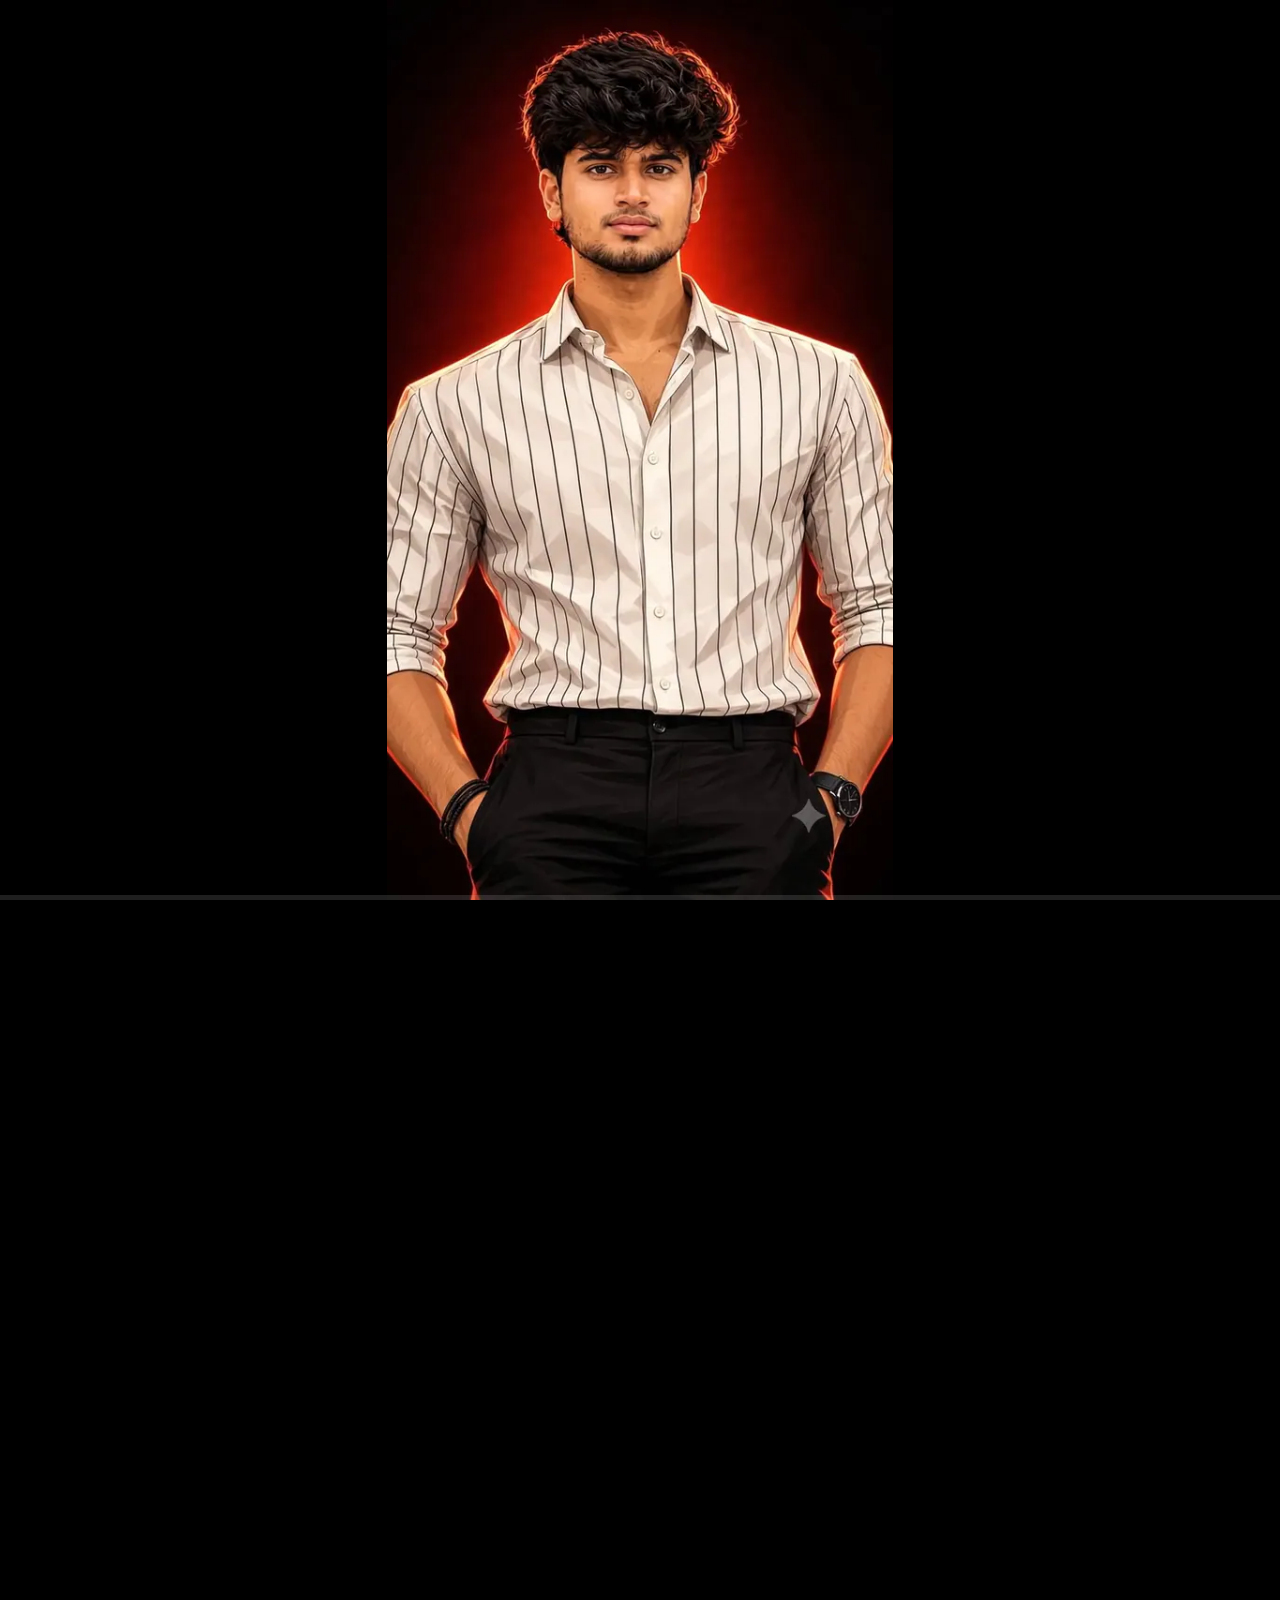
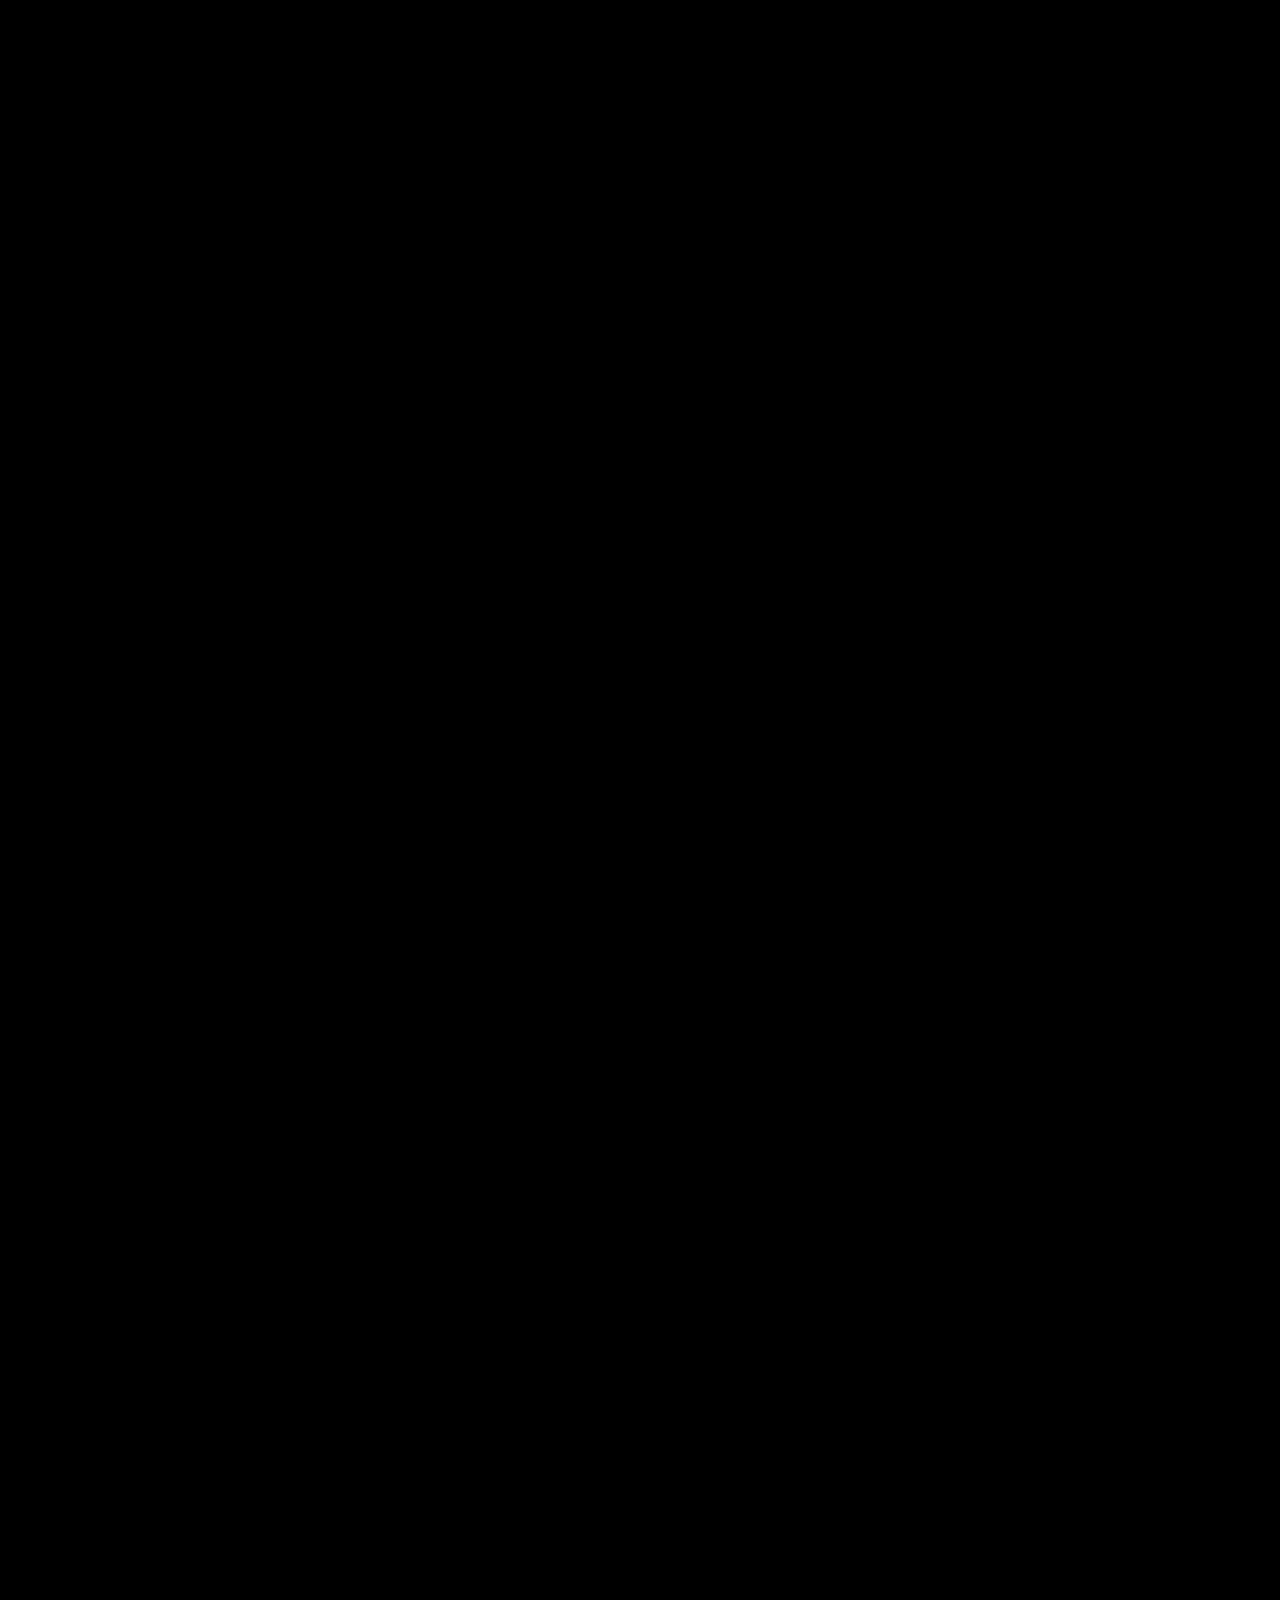
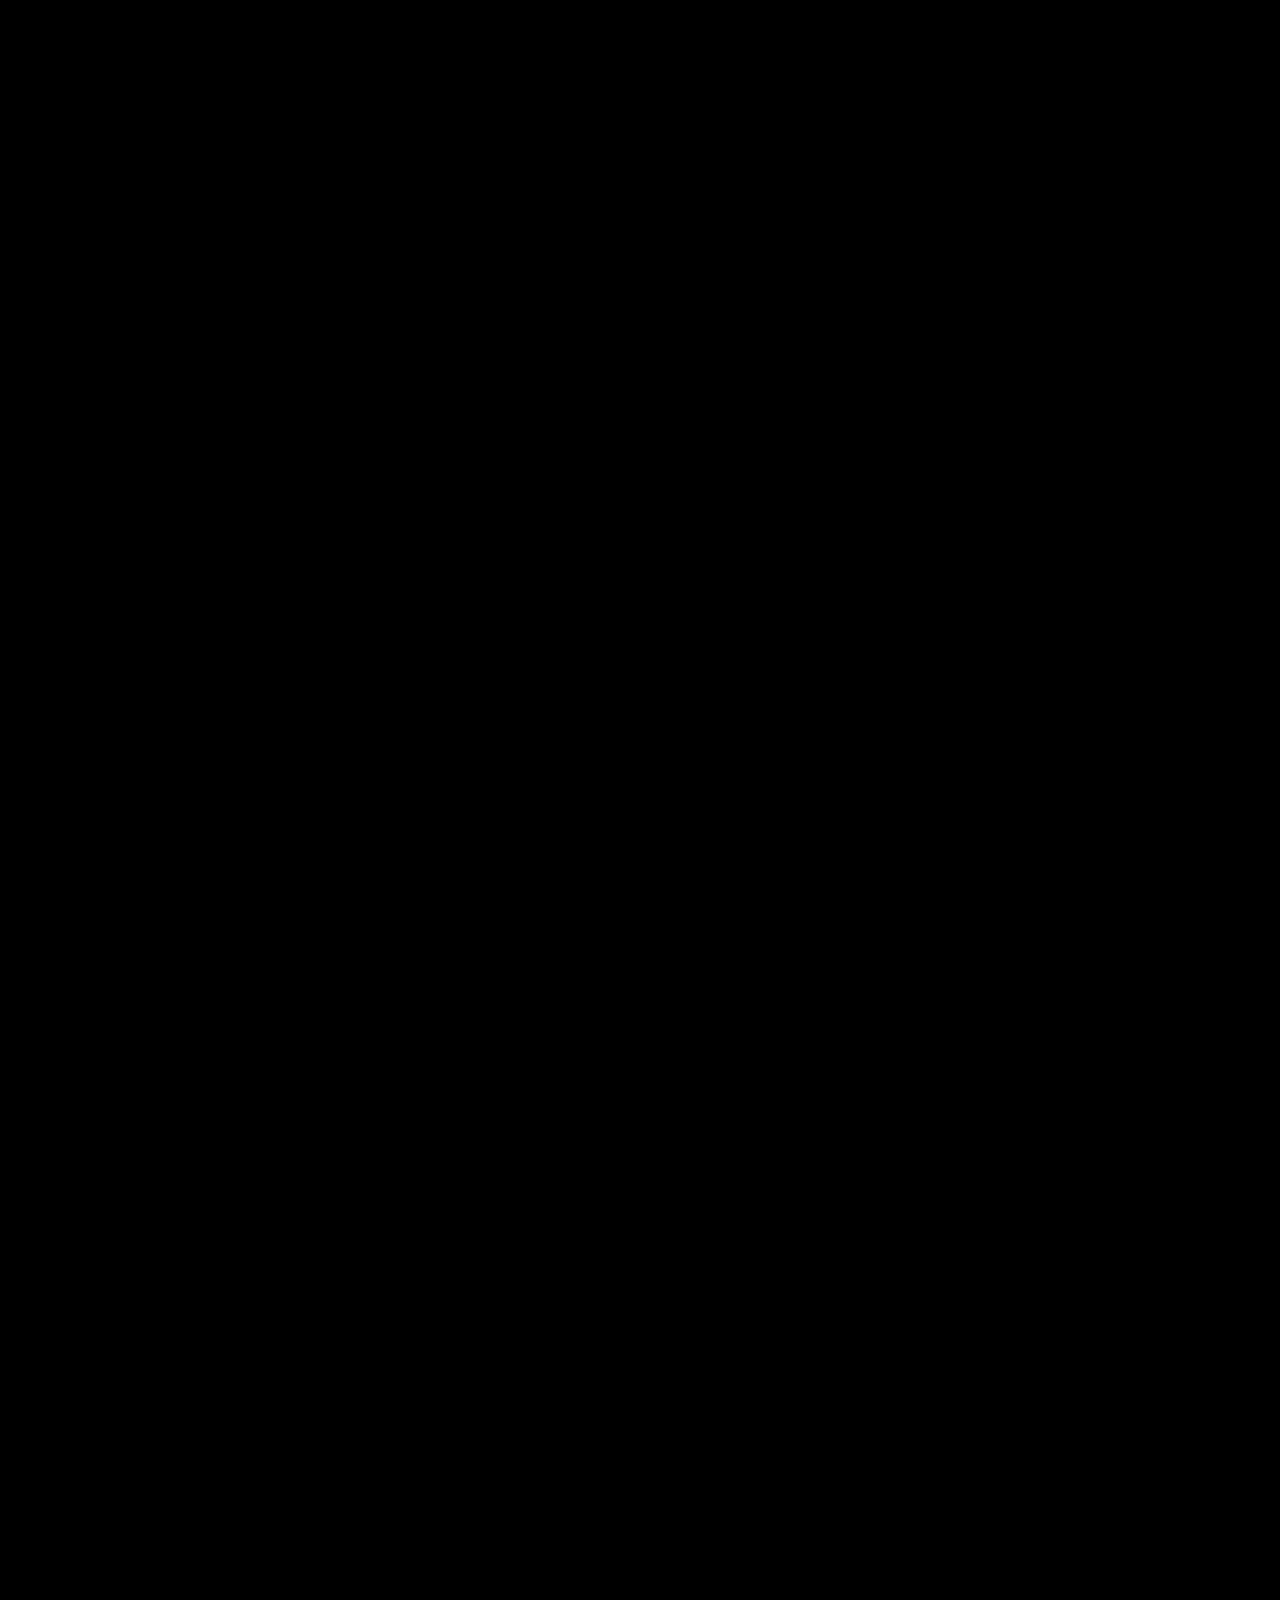
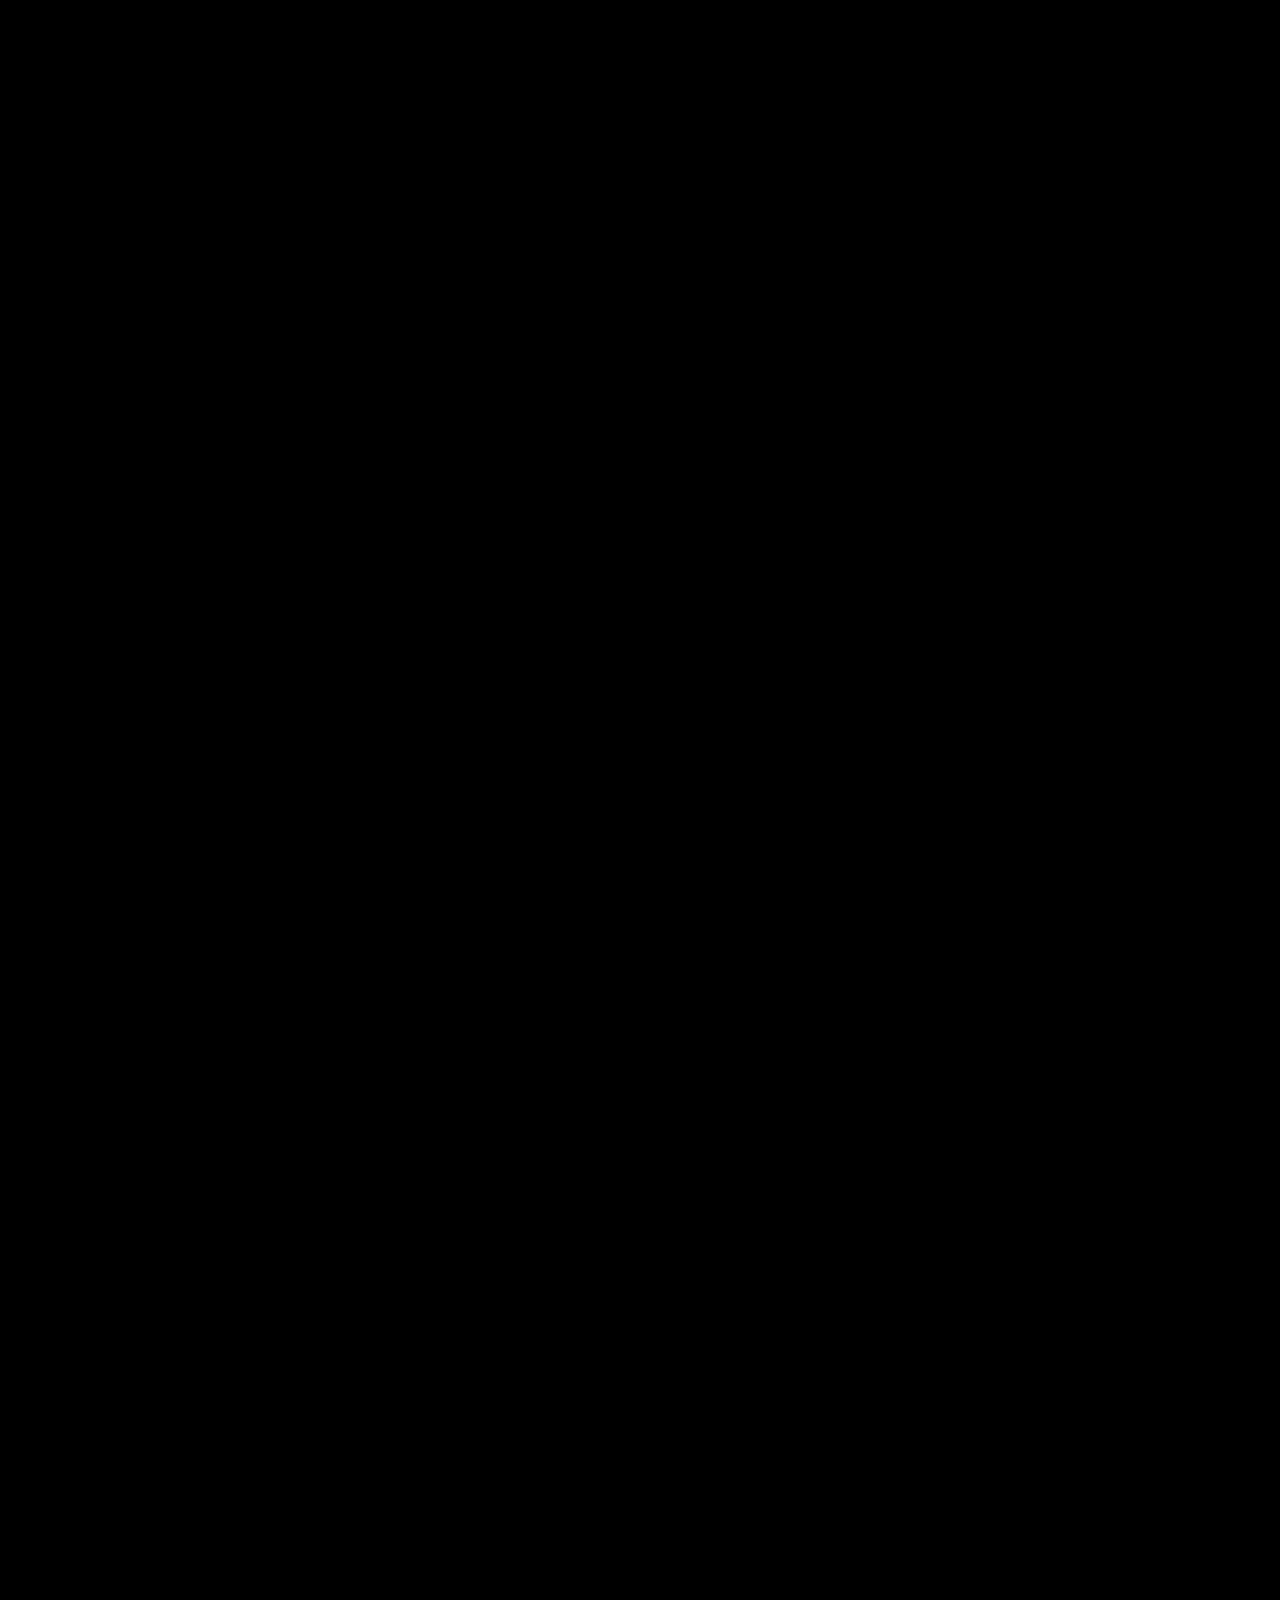
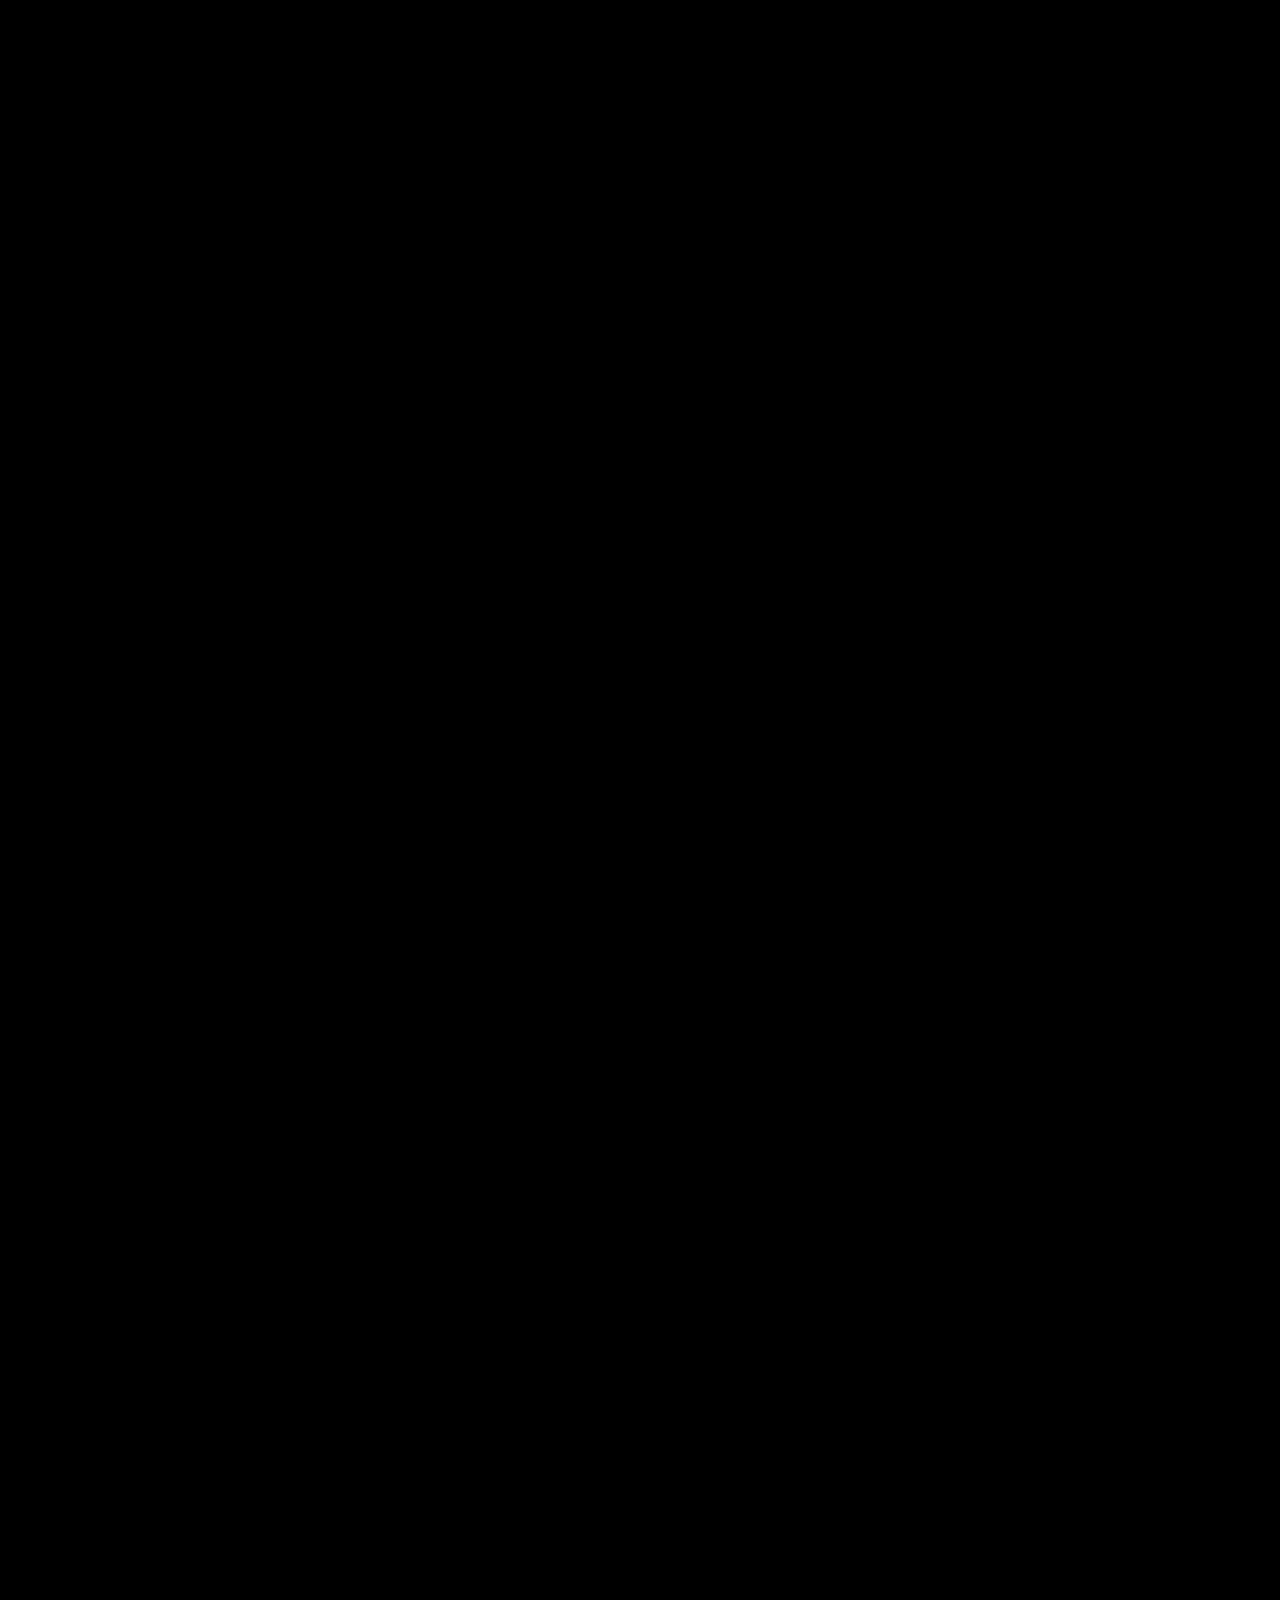
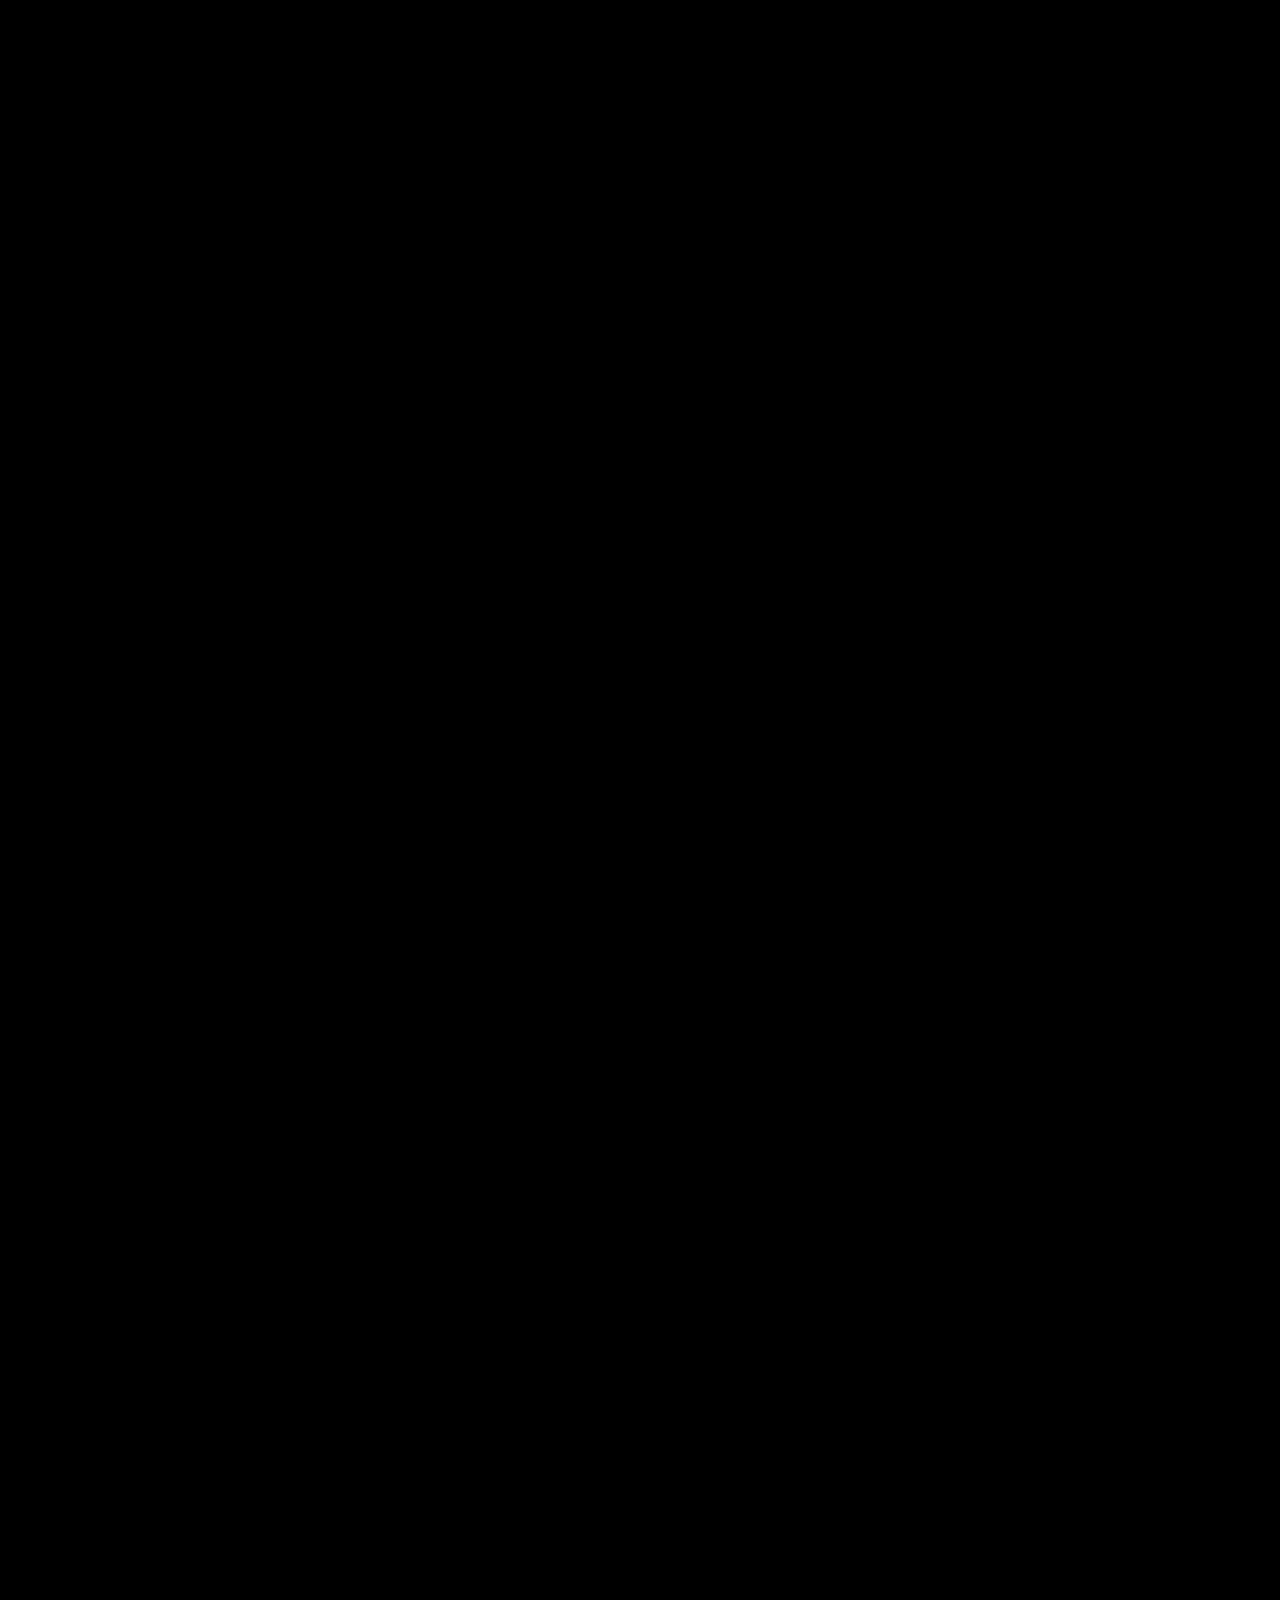
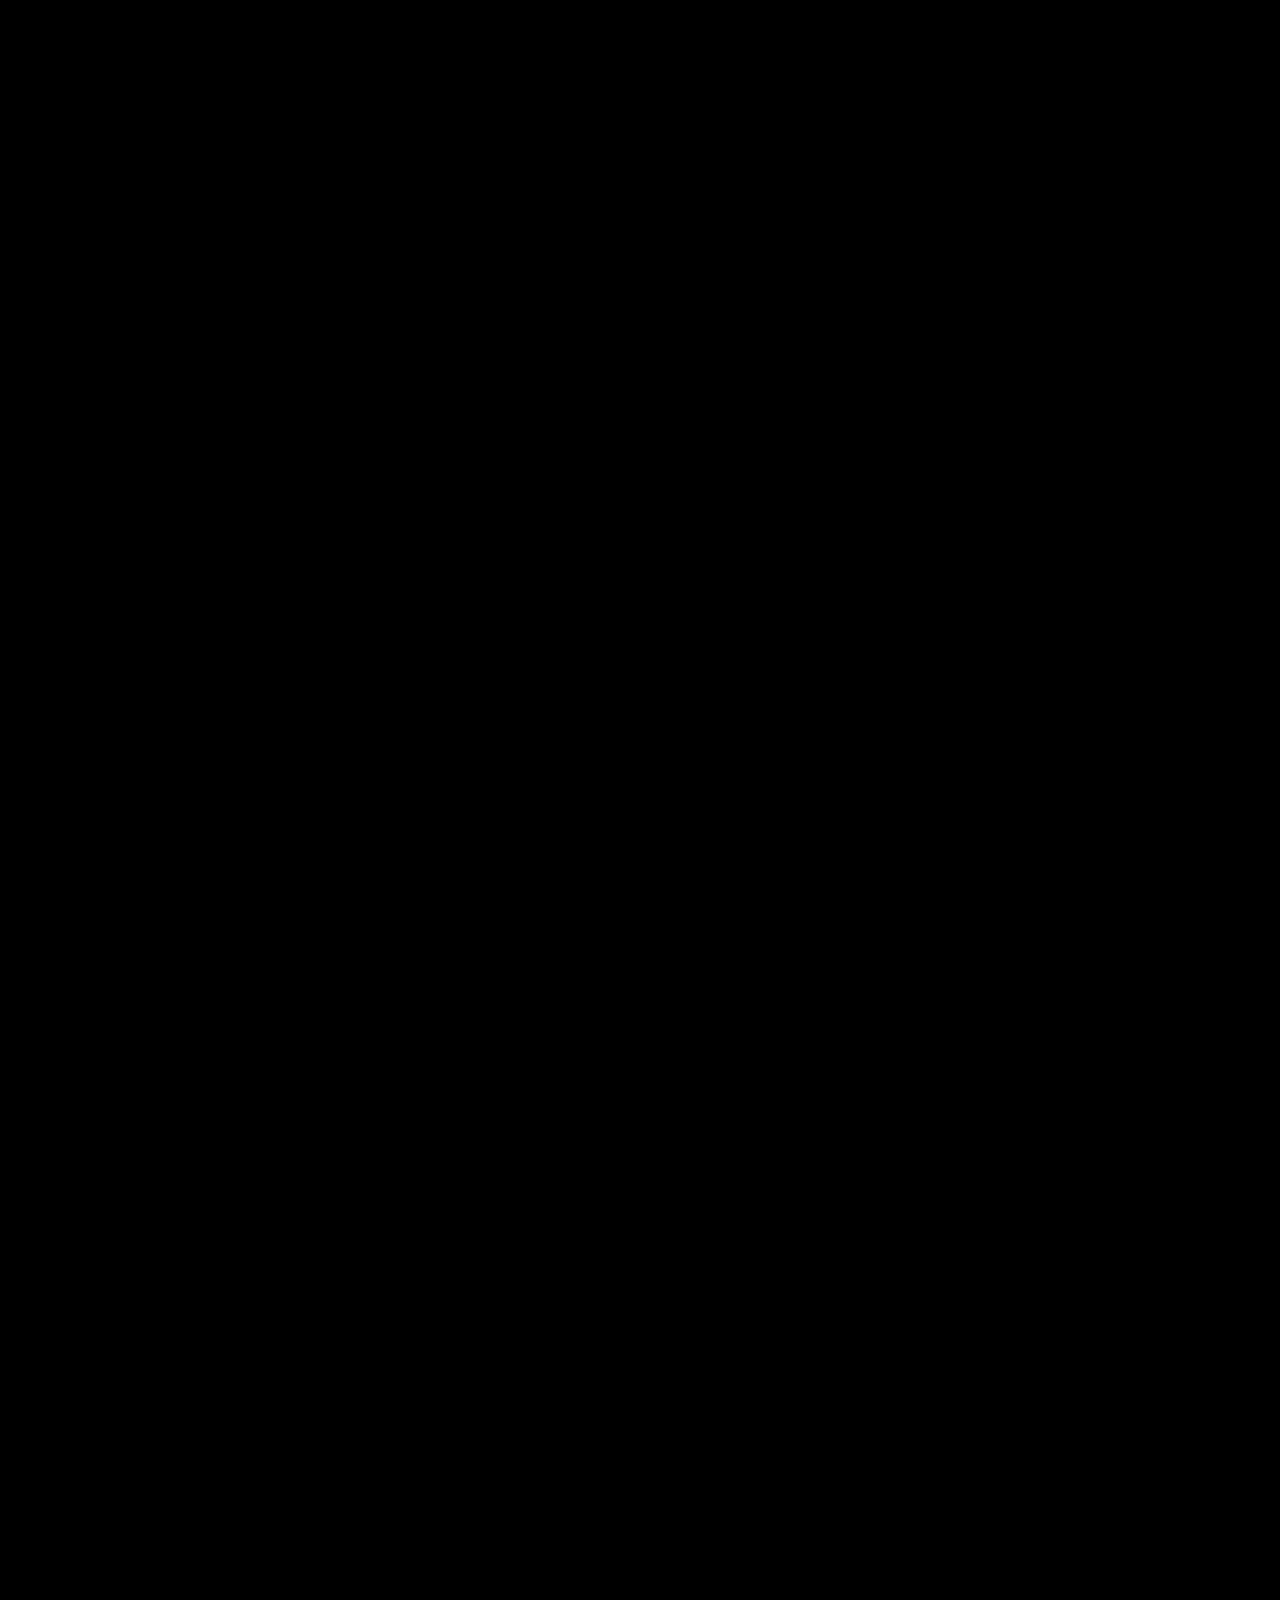
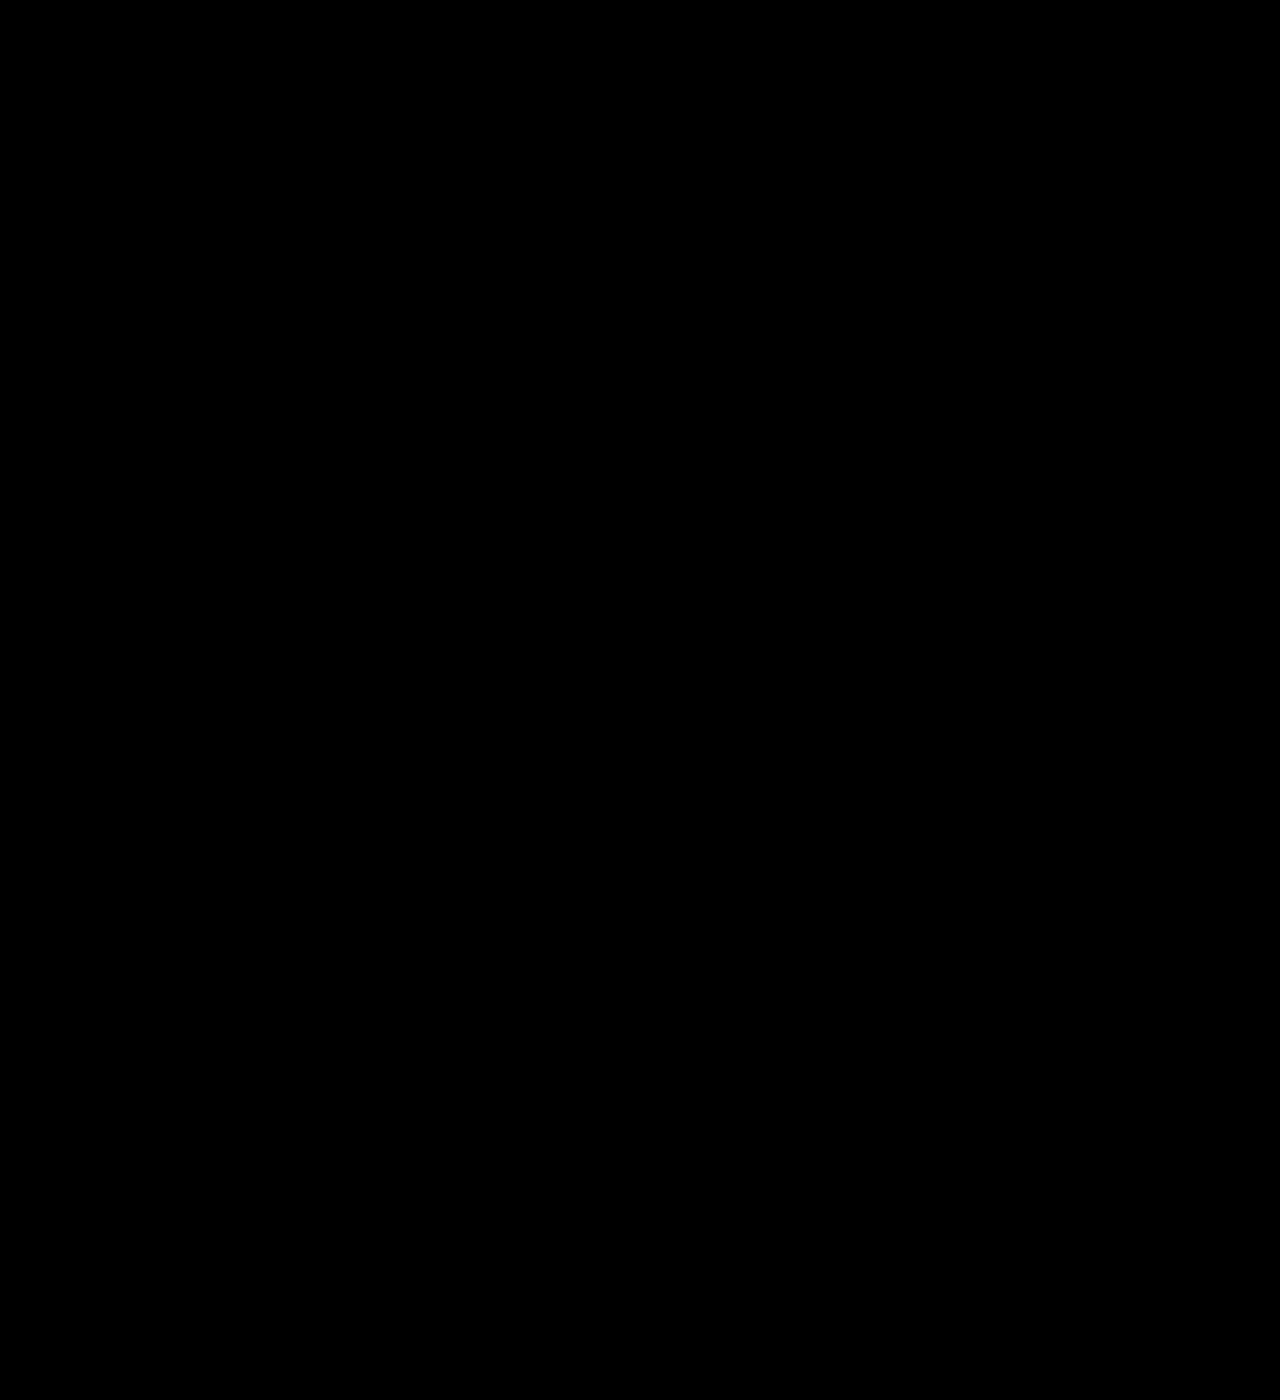
==== index.html @ f47d792b "Initial commit: Sasivanan S - Software Developer Portfolio" ====
<!DOCTYPE html>
<html lang="en">
<head>
  <meta charset="UTF-8" />
  <meta name="viewport" content="width=device-width, initial-scale=1.0" />
  <title>Sasivanan S — Software Developer Portfolio</title>
  <meta name="description" content="Sasivanan S — Entry-Level Software Engineer specializing in Java, Spring Boot, Python, and MySQL backend development." />
  <link rel="preconnect" href="https://fonts.googleapis.com" />
  <link rel="preconnect" href="https://fonts.gstatic.com" crossorigin />
  <link href="https://fonts.googleapis.com/css2?family=Playfair+Display:wght@700;900&family=Fira+Code:wght@400;500;600&family=Inter:wght@300;400;500;600;700;800&display=swap" rel="stylesheet" />
  <link rel="stylesheet" href="style.css" />
</head>
<body>
  <main>
    <section id="sequence" class="sequence">
      <div class="sticky-stage">

        <!-- Canvas: scroll-driven portrait animation -->
        <canvas id="hero-canvas" aria-label="Scroll animation"></canvas>

        <!-- Background Ambient Aurora Glows -->
        <div class="aurora-glow glow-1"></div>
        <div class="aurora-glow glow-2"></div>

        <!-- ═══════════════════════════════════════════════ -->
        <!-- SECTION 1 · HERO                               -->
        <!-- ═══════════════════════════════════════════════ -->
        <div class="s-overlay" id="sec-hero">
          <div class="hero-topbar">
            <span class="label-sm accent">SASIVANAN S ✦ SOFTWARE ENGINEER</span>
            <span class="label-sm cyan">JAVA &amp; PYTHON DEVELOPER</span>
          </div>

          <h1 class="hero-title">DEVELOPER</h1>

          <div class="side-layout bottom-aligned">
            <div class="side-col left">
              <div class="card-box glow-card">
                <span class="badge-tag">ENTRY-LEVEL SOFTWARE ENGINEER</span>
                <h2 class="hero-greeting">Hi, I'm <span class="accent-text">Sasivanan S</span></h2>
                <div class="typing-container">
                  <span class="typing-prefix">&gt; </span>
                  <span id="typing-text">Software Developer</span>
                  <span class="cursor-blink">|</span>
                </div>
                <p class="hero-bio">
                  I build reliable backend applications and data-driven systems using Java, Spring Boot, Python, and MySQL, with a focus on clean code, scalable solutions, and efficient software development.
                </p>
                <div class="btn-group">
                  <a href="#sec-projects" class="btn-primary">VIEW PROJECTS &rarr;</a>
                  <a href="#sec-contact" class="btn-secondary">CONTACT ME</a>
                </div>
              </div>
            </div>

            <div class="center-space"></div>

            <div class="side-col right">
              <div class="card-box dev-workspace-card">
                <div class="card-header-bar">
                  <span class="dot red"></span><span class="dot yellow"></span><span class="dot green"></span>
                  <span class="card-bar-title">workspace.config.json</span>
                </div>
                <div class="workspace-tags">
                  <span class="tech-badge java">☕ Java</span>
                  <span class="tech-badge spring">🍃 Spring Boot</span>
                  <span class="tech-badge python">🐍 Python</span>
                  <span class="tech-badge mysql">🐬 MySQL</span>
                  <span class="tech-badge git">🔀 Git</span>
                  <span class="tech-badge github">🐙 GitHub</span>
                  <span class="tech-badge rest">⚡ REST API</span>
                  <span class="tech-badge vscode">💻 VS Code</span>
                </div>
                <div class="code-snippet">
<pre><code><span class="code-kw">class</span> <span class="code-cls">BackendService</span> {
  <span class="code-kw">private</span> Java <span class="code-var">core</span> = <span class="code-str">"Primary"</span>;
  <span class="code-kw">private</span> SpringBoot <span class="code-var">api</span>;
  <span class="code-kw">public void</span> <span class="code-fn">buildScalableSystem</span>() {
    <span class="code-cls">System</span>.out.println(<span class="code-str">"Clean Code &amp; APIs"</span>);
  }
}</code></pre>
                </div>
              </div>
            </div>
          </div>
        </div>

        <!-- ═══════════════════════════════════════════════ -->
        <!-- SECTION 2 · ABOUT                              -->
        <!-- ═══════════════════════════════════════════════ -->
        <div class="s-overlay" id="sec-about">
          <div class="sec-header">
            <span class="label-sm accent">ABOUT ME ✦</span>
            <span class="label-sm cyan">ENTRY-LEVEL SOFTWARE ENGINEER</span>
          </div>

          <div class="side-layout">
            <div class="side-col left">
              <div class="card-box glow-card">
                <h3 class="card-title">Professional Background</h3>
                <p class="about-text">
                  I am an entry-level Software Engineer with hands-on experience in backend application development using Java and Spring Boot with MySQL. I also have experience in Python-based automation and data-driven systems.
                </p>
                <p class="about-text">
                  I have a strong foundation in Data Structures, Object-Oriented Programming, and relational database design, along with practical experience using Git and GitHub for collaborative development.
                </p>
                <div class="highlight-box">
                  <span>💡 Debugging • Performance Optimization • Scalable Backend Engineering</span>
                </div>
              </div>
            </div>

            <div class="center-space"></div>

            <div class="side-col right">
              <div class="stats-grid">
                <div class="stat-card">
                  <span class="stat-num cyan">80%</span>
                  <p class="stat-label">MCA SCORE</p>
                  <p class="stat-sub">Muthayammal Engineering College</p>
                </div>
                <div class="stat-card">
                  <span class="stat-num purple">69%</span>
                  <p class="stat-label">B.SC COMP SCI</p>
                  <p class="stat-sub">Muthayammal College of Arts &amp; Sci</p>
                </div>
                <div class="stat-card">
                  <span class="stat-num accent">2</span>
                  <p class="stat-label">MAJOR PROJECTS</p>
                  <p class="stat-sub">Java &amp; Python Backend Systems</p>
                </div>
                <div class="stat-card">
                  <span class="stat-num cyan">1</span>
                  <p class="stat-label">INTERNSHIP</p>
                  <p class="stat-sub">Python Developer Intern</p>
                </div>
              </div>
            </div>
          </div>
        </div>

        <!-- ═══════════════════════════════════════════════ -->
        <!-- SECTION 3 · EDUCATION                          -->
        <!-- ═══════════════════════════════════════════════ -->
        <div class="s-overlay" id="sec-education">
          <div class="sec-header">
            <span class="label-sm accent">EDUCATION ✦</span>
            <span class="label-sm cyan">ACADEMIC QUALIFICATIONS</span>
          </div>

          <div class="side-layout">
            <div class="side-col left">
              <div class="timeline-card">
                <div class="timeline-badge">2024 – 2026</div>
                <h3 class="edu-degree">MCA — Master of Computer Applications</h3>
                <p class="edu-college">Muthayammal Engineering College, Namakkal</p>
                <div class="edu-score">
                  <span class="score-pill">Aggregate: 80%</span>
                </div>
                <p class="edu-desc">Focused on Advanced Data Structures, Enterprise Java Backend, System Architecture, and Software Development Practices.</p>
              </div>
            </div>

            <div class="center-space"></div>

            <div class="side-col right">
              <div class="timeline-card">
                <div class="timeline-badge">2021 – 2024</div>
                <h3 class="edu-degree">B.Sc Computer Science</h3>
                <p class="edu-college">Muthayammal College of Arts and Science</p>
                <div class="edu-score">
                  <span class="score-pill">Aggregate: 69%</span>
                </div>
                <p class="edu-desc">Core Computer Science fundamentals, Object-Oriented Programming, Database Systems (MySQL), and Python Development.</p>
              </div>
            </div>
          </div>
        </div>

        <!-- ═══════════════════════════════════════════════ -->
        <!-- SECTION 4 · SKILLS                             -->
        <!-- ═══════════════════════════════════════════════ -->
        <div class="s-overlay" id="sec-skills">
          <div class="sec-header">
            <span class="label-sm accent">TECHNICAL SKILLS ✦</span>
            <span class="label-sm cyan">TECH STACK</span>
          </div>

          <div class="side-layout">
            <div class="side-col left">
              <div class="card-box">
                <div class="sec-subheader"><span class="label-sm accent">PROGRAMMING LANGUAGES</span></div>
                <div class="skill-pill-list">
                  <div class="skill-item primary"><span class="sk-icon">☕</span><span>Java <small>(Primary)</small></span></div>
                  <div class="skill-item secondary"><span class="sk-icon">🐍</span><span>Python <small>(Secondary)</small></span></div>
                </div>

                <div class="sec-subheader" style="margin-top: 14px;"><span class="label-sm cyan">BACKEND FRAMEWORKS</span></div>
                <div class="skill-pill-list">
                  <div class="skill-item"><span class="sk-icon">🍃</span><span>Spring Boot</span></div>
                  <div class="skill-item"><span class="sk-icon">🌶️</span><span>Flask</span></div>
                  <div class="skill-item"><span class="sk-icon">🎸</span><span>Django</span></div>
                </div>
              </div>
            </div>

            <div class="center-space"></div>

            <div class="side-col right">
              <div class="card-box">
                <div class="sec-subheader"><span class="label-sm accent">DATABASE MANAGEMENT</span></div>
                <div class="skill-pill-list">
                  <div class="skill-item primary"><span class="sk-icon">🐬</span><span>MySQL Relational DB</span></div>
                </div>

                <div class="sec-subheader" style="margin-top: 14px;"><span class="label-sm cyan">DEVELOPMENT TOOLS &amp; PLATFORMS</span></div>
                <div class="skills-grid-mini">
                  <div class="tool-badge">🔀 Git</div>
                  <div class="tool-badge">🐙 GitHub</div>
                  <div class="tool-badge">💻 VS Code</div>
                  <div class="tool-badge">📊 MS Office</div>
                  <div class="tool-badge">🪟 Windows OS</div>
                </div>
              </div>
            </div>
          </div>
        </div>

        <!-- ═══════════════════════════════════════════════ -->
        <!-- SECTION 5 · WORK EXPERIENCE                    -->
        <!-- ═══════════════════════════════════════════════ -->
        <div class="s-overlay" id="sec-experience">
          <div class="sec-header">
            <span class="label-sm accent">WORK EXPERIENCE ✦</span>
            <span class="label-sm cyan">INTERNSHIP</span>
          </div>

          <div class="side-layout">
            <div class="side-col left">
              <div class="card-box exp-header-card">
                <span class="badge-tag purple">INTERNSHIP EXPERIENCE</span>
                <h3 class="exp-role">Python Developer Intern</h3>
                <p class="exp-meta">Backend Automation &amp; Data Systems</p>
                <div class="exp-tech-stack">
                  <span>Python</span><span>Flask</span><span>Django</span><span>Pandas</span><span>Git</span>
                </div>
              </div>
            </div>

            <div class="center-space"></div>

            <div class="side-col right">
              <div class="card-box">
                <div class="sec-subheader"><span class="label-sm accent">KEY RESPONSIBILITIES &amp; CONTRIBUTIONS</span></div>
                <ul class="resp-list">
                  <li>Built Python automation scripts and backend application modules.</li>
                  <li>Worked with <strong>pandas</strong> and <strong>NumPy</strong> for data-driven backend development.</li>
                  <li>Developed clean backend functionality using Flask and Django frameworks.</li>
                  <li>Used <strong>Git and GitHub</strong> for version control and collaborative team development.</li>
                  <li>Performed continuous application testing and debugging.</li>
                  <li>Optimized code performance to improve system reliability and throughput.</li>
                </ul>
              </div>
            </div>
          </div>
        </div>

        <!-- ═══════════════════════════════════════════════ -->
        <!-- SECTION 6 · PROJECTS                           -->
        <!-- ═══════════════════════════════════════════════ -->
        <div class="s-overlay" id="sec-projects">
          <div class="sec-header">
            <span class="label-sm accent">FEATURED PROJECTS ✦</span>
            <span class="label-sm cyan">SOFTWARE SYSTEMS</span>
          </div>

          <div class="side-layout">
            <div class="side-col left">
              <div class="project-card glow-card">
                <div class="project-top">
                  <span class="p-num">01</span>
                  <div>
                    <h3 class="p-title">Movie Ticketing Booking System</h3>
                    <p class="p-sub">Java • Spring Boot • MySQL</p>
                  </div>
                </div>
                <p class="p-desc">Full backend movie ticketing platform with persistent storage and robust business logic.</p>
                <div class="p-features">
                  <span>Movie Listing &amp; Search</span><span>Showtimes &amp; Seat Selection</span><span>Booking Logic &amp; Confirmations</span><span>Receipt Generation</span><span>REST API Endpoints</span>
                </div>
                <div class="p-actions">
                  <a href="https://github.com/sasivanan" target="_blank" rel="noopener" class="btn-mini">GitHub &rarr;</a>
                </div>
              </div>
            </div>

            <div class="center-space"></div>

            <div class="side-col right">
              <div class="project-card glow-card">
                <div class="project-top">
                  <span class="p-num">02</span>
                  <div>
                    <h3 class="p-title">Crime Analysis Management System</h3>
                    <p class="p-sub">Python • MySQL</p>
                  </div>
                </div>
                <p class="p-desc">Data-driven system designed to collect, categorize, and manage crime data for investigation workflows.</p>
                <div class="p-features">
                  <span>Crime Categorization &amp; Patterns</span><span>Hotspot Detection &amp; Insights</span><span>Case Tracking &amp; Evidence</span><span>Officer Assignment</span>
                </div>
                <div class="pipeline-viz">
                  <span>Data</span> &rarr; <span>Analysis</span> &rarr; <span>Hotspots</span> &rarr; <span>Insights</span>
                </div>
                <div class="p-actions">
                  <a href="https://github.com/sasivanan" target="_blank" rel="noopener" class="btn-mini">GitHub &rarr;</a>
                </div>
              </div>
            </div>
          </div>
        </div>

        <!-- ═══════════════════════════════════════════════ -->
        <!-- SECTION 7 · CERTIFICATIONS                     -->
        <!-- ═══════════════════════════════════════════════ -->
        <div class="s-overlay" id="sec-certifications">
          <div class="sec-header">
            <span class="label-sm accent">CERTIFICATIONS ✦</span>
            <span class="label-sm cyan">CREDENTIALS &amp; WORKSHOPS</span>
          </div>

          <div class="side-layout">
            <div class="side-col left">
              <div class="card-box">
                <div class="cert-item"><span class="cert-icon">🏆</span><div><strong>Infosys Springboard</strong><p>Software &amp; Java Core Certification</p></div></div>
                <div class="cert-item"><span class="cert-icon">📊</span><div><strong>Big Data Interpretation</strong><p>Data Processing &amp; Analytics</p></div></div>
                <div class="cert-item"><span class="cert-icon">🌐</span><div><strong>Young IOT Prodigy</strong><p>IoT &amp; System Fundamentals</p></div></div>
                <div class="cert-item"><span class="cert-icon">📜</span><div><strong>TCS Certification</strong><p>Industry Professional Skills</p></div></div>
              </div>
            </div>

            <div class="center-space"></div>

            <div class="side-col right">
              <div class="card-box">
                <div class="cert-item"><span class="cert-icon">📈</span><div><strong>Data Analysis Virtual Workshop</strong><p>Data Visualization &amp; Insights</p></div></div>
                <div class="cert-item"><span class="cert-icon">🎓</span><div><strong>SCALER Academy</strong><p>Data Structures &amp; Backend Engineering</p></div></div>
                <div class="cert-item"><span class="cert-icon">🐍</span><div><strong>Data Science with Python Workshop</strong><p>Pandas, NumPy &amp; Predictive Models</p></div></div>
              </div>
            </div>
          </div>
        </div>

        <!-- ═══════════════════════════════════════════════ -->
        <!-- SECTION 8 · SERVICES                           -->
        <!-- ═══════════════════════════════════════════════ -->
        <div class="s-overlay" id="sec-services">
          <div class="sec-header">
            <span class="label-sm accent">SERVICES ✦</span>
            <span class="label-sm cyan">WHAT I DO</span>
          </div>

          <div class="side-layout">
            <div class="side-col left">
              <div class="service-card"><span class="s-num">01</span><h4>Backend Development</h4><p>Java and Spring Boot backend application development.</p></div>
              <div class="service-card"><span class="s-num">02</span><h4>REST API Development</h4><p>Design and implementation of clean backend REST APIs.</p></div>
              <div class="service-card"><span class="s-num">03</span><h4>Python Development</h4><p>Python-based automation and data-driven applications.</p></div>
            </div>

            <div class="center-space"></div>

            <div class="side-col right">
              <div class="service-card"><span class="s-num">04</span><h4>Database Development</h4><p>MySQL database design, querying, and backend integration.</p></div>
              <div class="service-card"><span class="s-num">05</span><h4>Application Debugging</h4><p>Debugging, performance optimization, and reliability improvements.</p></div>
              <div class="service-card"><span class="s-num">06</span><h4>Data-Driven Applications</h4><p>Building applications that utilize data processing and analysis.</p></div>
            </div>
          </div>
        </div>

        <!-- ═══════════════════════════════════════════════ -->
        <!-- SECTION 9 · CONTACT                            -->
        <!-- ═══════════════════════════════════════════════ -->
        <div class="s-overlay" id="sec-contact">
          <div class="sec-header">
            <span class="label-sm accent">GET IN TOUCH ✦</span>
            <span class="label-sm cyan">SASIVANAN S</span>
          </div>

          <div class="side-layout">
            <div class="side-col left">
              <div class="card-box">
                <h2 class="contact-head">Let's Build<br><span class="accent-text">Something Great</span></h2>
                <form class="contact-form" id="contact-form">
                  <input type="text" id="form-name" placeholder="Your Name" required class="form-input" />
                  <input type="email" id="form-email" placeholder="Your Email" required class="form-input" />
                  <input type="text" id="form-subject" placeholder="Subject" required class="form-input" />
                  <textarea id="form-message" placeholder="Message" rows="3" required class="form-input"></textarea>
                  <button type="submit" id="btn-submit-form" class="btn-primary" style="width: 100%;">SEND MESSAGE &rarr;</button>
                </form>
              </div>
            </div>

            <div class="center-space"></div>

            <div class="side-col right">
              <div class="card-box">
                <div class="sec-subheader"><span class="label-sm cyan">CONNECT WITH ME</span></div>
                <div class="contact-links">
                  <a href="https://github.com/sasivanan" target="_blank" rel="noopener" class="c-link">
                    <span class="c-icon">🐙</span>
                    <div><strong>GitHub</strong><p>github.com/sasivanan</p></div>
                  </a>
                  <a href="https://linkedin.com/in/sasivanan" target="_blank" rel="noopener" class="c-link">
                    <span class="c-icon">💼</span>
                    <div><strong>LinkedIn</strong><p>linkedin.com/in/sasivanan</p></div>
                  </a>
                  <a href="mailto:sasivanan.s@email.com" class="c-link">
                    <span class="c-icon">✉️</span>
                    <div><strong>Email</strong><p>sasivanan.s@email.com</p></div>
                  </a>
                </div>
              </div>
            </div>
          </div>

          <div class="footer-bar">
            <span class="label-sm muted">© 2026 SASIVANAN S — PREMIUM SOFTWARE DEVELOPER PORTFOLIO</span>
          </div>
        </div>

        <!-- Progress indicator -->
        <div class="progress" aria-hidden="true"><span id="progress-bar"></span></div>

      </div>
    </section>
  </main>
  <script src="script.js"></script>
</body>
</html>
---- style.css ----
/* ── Reset & Theme Variables ──────────────────────────────── */
*, *::before, *::after { box-sizing: border-box; margin: 0; padding: 0; }

:root {
  --bg-dark:       #000000;
  --bg-card:       rgba(14, 14, 18, 0.96);
  --primary:       #6366F1;
  --primary-light: #818CF8;
  --secondary:     #a855f7;
  --accent:        #38BDF8;
  --text-main:     #F8FAFC;
  --text-dim:      #E2E8F0;
  --text-muted:    #CBD5E1;
  --border:        rgba(99, 102, 241, 0.45);
  --border-dim:    rgba(255, 255, 255, 0.18);
  --glow-primary:  rgba(99, 102, 241, 0.35);
  --glow-cyan:     rgba(56, 189, 248, 0.35);
}

html { scroll-behavior: auto; font-size: 18px; }

body {
  background: var(--bg-dark);
  color: var(--text-main);
  font-family: 'Inter', ui-sans-serif, system-ui, sans-serif;
  overflow-x: hidden;
  font-size: 1.15rem;
  line-height: 1.65;
}

body::-webkit-scrollbar { width: 8px; }
body::-webkit-scrollbar-thumb { background: var(--primary); border-radius: 999px; }

/* ── Scroll sequence ───────────────────────────────────────── */
.sequence {
  height: 1400vh;
  position: relative;
}

.sticky-stage {
  position: sticky;
  top: 0;
  width: 100vw;
  height: 100vh;
  overflow: hidden;
  background: var(--bg-dark);
}

#hero-canvas {
  display: block;
  position: absolute;
  inset: 0;
  width: 100%;
  height: 100%;
  z-index: 1;
}

.aurora-glow { display: none; }

/* ── Section Overlays (Full Viewport Fill) ─────────────────── */
.s-overlay {
  position: absolute;
  inset: 0;
  z-index: 2;
  display: flex;
  flex-direction: column;
  justify-content: space-between;
  padding: 24px 36px;
  opacity: 0;
  visibility: hidden;
  transition: opacity 0.2s ease, visibility 0.2s ease;
  pointer-events: none;
}

.s-overlay.active {
  opacity: 1;
  visibility: visible;
}

/* ── Side Layout & Full Fill Columns ────────────────────────── */
.side-layout {
  display: flex;
  flex: 1;
  justify-content: space-between;
  align-items: stretch;
  gap: 24px;
  width: 100%;
  margin-top: 10px;
  margin-bottom: 10px;
}

.side-layout.bottom-aligned {
  align-items: flex-end;
}

.side-col {
  width: clamp(420px, 38vw, 620px);
  display: flex;
  flex-direction: column;
  gap: 18px;
  justify-content: center;
  pointer-events: auto;
}

.center-space {
  flex: 1;
  min-width: 160px;
  pointer-events: none;
}

/* ── Glass Cards & Boxes ───────────────────────────────────── */
.card-box {
  background: var(--bg-card);
  backdrop-filter: blur(20px);
  -webkit-backdrop-filter: blur(20px);
  border: 1px solid var(--border);
  border-radius: 18px;
  padding: 28px;
  display: flex;
  flex-direction: column;
  gap: 18px;
  box-shadow: 0 18px 50px rgba(0, 0, 0, 0.95);
  pointer-events: auto;
  transition: border-color 0.25s, box-shadow 0.25s, transform 0.25s;
}

.glow-card:hover {
  border-color: var(--primary-light);
  box-shadow: 0 18px 60px var(--glow-primary);
}

/* ── Typography & Badges ───────────────────────────────────── */
.label-sm {
  font-size: 1.15rem;
  font-weight: 800;
  letter-spacing: 0.14em;
  text-transform: uppercase;
}

.accent { color: var(--primary-light); }
.cyan   { color: var(--accent); }
.purple { color: var(--secondary); }
.muted  { color: var(--text-muted); }

.accent-text {
  background: linear-gradient(135deg, var(--accent) 0%, var(--primary-light) 100%);
  -webkit-background-clip: text;
  -webkit-text-fill-color: transparent;
}

.badge-tag {
  display: inline-block;
  align-self: flex-start;
  padding: 8px 16px;
  background: rgba(99, 102, 241, 0.25);
  border: 1.5px solid var(--primary-light);
  border-radius: 999px;
  font-size: 0.95rem;
  font-weight: 800;
  letter-spacing: 0.12em;
  color: var(--primary-light);
}

.badge-tag.purple {
  background: rgba(168, 85, 247, 0.25);
  border-color: var(--secondary);
  color: #e9d5ff;
}

.sec-header {
  display: flex;
  justify-content: space-between;
  align-items: center;
  border-bottom: 2px solid var(--border-dim);
  padding-bottom: 14px;
  pointer-events: auto;
}

.sec-subheader {
  border-bottom: 2px solid var(--border-dim);
  padding-bottom: 10px;
  margin-bottom: 6px;
}

/* ── Buttons ───────────────────────────────────────────────── */
.btn-group {
  display: flex;
  gap: 14px;
  flex-wrap: wrap;
  margin-top: 8px;
}

.btn-primary {
  display: inline-flex;
  align-items: center;
  justify-content: center;
  padding: 15px 30px;
  background: linear-gradient(135deg, var(--primary) 0%, var(--secondary) 100%);
  border: none;
  border-radius: 999px;
  font-size: 1.05rem;
  font-weight: 800;
  letter-spacing: 0.12em;
  color: #fff;
  text-decoration: none;
  cursor: pointer;
  box-shadow: 0 6px 24px var(--glow-primary);
  transition: transform 0.2s, box-shadow 0.2s;
}

.btn-primary:hover {
  transform: translateY(-2px);
  box-shadow: 0 10px 32px var(--glow-primary);
}

.btn-secondary {
  display: inline-flex;
  align-items: center;
  justify-content: center;
  padding: 15px 30px;
  background: rgba(30, 30, 40, 0.95);
  border: 1.5px solid var(--border);
  border-radius: 999px;
  font-size: 1.05rem;
  font-weight: 800;
  letter-spacing: 0.12em;
  color: var(--text-main);
  text-decoration: none;
  cursor: pointer;
  transition: background 0.2s, border-color 0.2s;
}

.btn-secondary:hover {
  background: var(--primary);
  border-color: var(--primary-light);
}

.btn-mini {
  display: inline-flex;
  padding: 10px 22px;
  background: rgba(99, 102, 241, 0.25);
  border: 1.5px solid var(--border);
  border-radius: 999px;
  font-size: 0.95rem;
  font-weight: 800;
  color: var(--accent);
  text-decoration: none;
  margin-top: 10px;
  transition: background 0.2s, border-color 0.2s;
}

.btn-mini:hover {
  background: var(--primary);
  color: #fff;
}

/* ═════════════════════════════════════════════════════════════
   HERO SECTION
   ═════════════════════════════════════════════════════════════ */
.hero-topbar {
  display: flex;
  justify-content: space-between;
  width: 100%;
  pointer-events: auto;
}

.hero-title {
  font-family: 'Playfair Display', serif;
  font-weight: 900;
  font-size: clamp(4rem, 11vw, 9.5rem);
  line-height: 0.88;
  letter-spacing: -0.03em;
  text-align: center;
  -webkit-text-stroke: 2px rgba(255, 255, 255, 0.4);
  color: transparent;
  mix-blend-mode: screen;
  pointer-events: none;
  margin-top: 8px;
  margin-bottom: auto;
}

.hero-greeting {
  font-size: clamp(1.8rem, 2.5vw, 2.4rem);
  font-weight: 800;
}

.typing-container {
  font-family: 'Fira Code', monospace;
  font-size: 1.25rem;
  font-weight: 600;
  color: var(--accent);
  background: rgba(56, 189, 248, 0.12);
  border: 1.5px solid rgba(56, 189, 248, 0.35);
  padding: 12px 18px;
  border-radius: 12px;
}

.cursor-blink {
  animation: blink 1s infinite;
  color: var(--primary-light);
}

@keyframes blink { 0%, 100% { opacity: 1; } 50% { opacity: 0; } }

.hero-bio {
  font-size: 1.25rem;
  font-weight: 400;
  color: var(--text-dim);
  line-height: 1.65;
}

/* Dev Workspace Card */
.dev-workspace-card {
  background: rgba(14, 14, 18, 0.96);
}

.card-header-bar {
  display: flex;
  align-items: center;
  gap: 10px;
  border-bottom: 2px solid var(--border-dim);
  padding-bottom: 12px;
}

.dot { width: 12px; height: 12px; border-radius: 50%; }
.dot.red { background: #ef4444; }
.dot.yellow { background: #f59e0b; }
.dot.green { background: #10b981; }

.card-bar-title {
  font-family: 'Fira Code', monospace;
  font-size: 1rem;
  color: var(--text-muted);
  margin-left: 8px;
}

.workspace-tags {
  display: flex;
  flex-wrap: wrap;
  gap: 10px;
}

.tech-badge {
  font-size: 0.95rem;
  font-weight: 700;
  padding: 8px 14px;
  border-radius: 8px;
  background: rgba(255,255,255,0.08);
  border: 1.5px solid var(--border-dim);
  color: var(--text-dim);
}

.tech-badge.java { border-color: rgba(249, 115, 22, 0.6); color: #fdba74; }
.tech-badge.spring { border-color: rgba(34, 197, 94, 0.6); color: #86efac; }
.tech-badge.python { border-color: rgba(59, 130, 246, 0.6); color: #93c5fd; }
.tech-badge.mysql { border-color: rgba(56, 189, 248, 0.6); color: #7dd3fc; }

.code-snippet {
  background: #050508;
  border: 1.5px solid var(--border-dim);
  border-radius: 12px;
  padding: 16px;
  font-family: 'Fira Code', monospace;
  font-size: 1.02rem;
  line-height: 1.6;
  overflow-x: auto;
}

.code-kw { color: #f472b6; }
.code-cls { color: #60a5fa; }
.code-var { color: #34d399; }
.code-str { color: #fbbf24; }
.code-fn { color: #c084fc; }

/* ═════════════════════════════════════════════════════════════
   ABOUT & STATS
   ═════════════════════════════════════════════════════════════ */
.about-text {
  font-size: 1.25rem;
  font-weight: 400;
  color: var(--text-dim);
  line-height: 1.65;
}

.highlight-box {
  background: rgba(99, 102, 241, 0.2);
  border-left: 5px solid var(--primary-light);
  padding: 14px 18px;
  border-radius: 8px;
  font-size: 1.1rem;
  font-weight: 700;
  color: var(--text-main);
}

.stats-grid {
  display: grid;
  grid-template-columns: 1fr 1fr;
  gap: 16px;
}

.stat-card {
  background: var(--bg-card);
  backdrop-filter: blur(20px);
  border: 1.5px solid var(--border);
  border-radius: 16px;
  padding: 24px;
  text-align: center;
}

.stat-num {
  font-family: 'Playfair Display', serif;
  font-size: 3rem;
  font-weight: 900;
  line-height: 1;
}

.stat-label {
  font-size: 1rem;
  font-weight: 800;
  letter-spacing: 0.12em;
  color: var(--text-main);
  margin-top: 8px;
}

.stat-sub {
  font-size: 0.95rem;
  color: var(--text-muted);
  margin-top: 4px;
}

/* ═════════════════════════════════════════════════════════════
   EDUCATION TIMELINE
   ═════════════════════════════════════════════════════════════ */
.timeline-card {
  background: var(--bg-card);
  backdrop-filter: blur(20px);
  border: 1.5px solid var(--border);
  border-radius: 18px;
  padding: 28px;
  display: flex;
  flex-direction: column;
  gap: 14px;
}

.timeline-badge {
  font-family: 'Fira Code', monospace;
  font-size: 0.95rem;
  font-weight: 700;
  color: var(--accent);
  background: rgba(56, 189, 248, 0.16);
  padding: 6px 14px;
  border-radius: 8px;
  align-self: flex-start;
}

.edu-degree {
  font-size: 1.45rem;
  font-weight: 800;
  color: var(--text-main);
}

.edu-college {
  font-size: 1.15rem;
  color: var(--primary-light);
  font-weight: 600;
}

.score-pill {
  display: inline-block;
  font-size: 0.95rem;
  font-weight: 800;
  padding: 5px 14px;
  background: rgba(16, 185, 129, 0.22);
  border: 1.5px solid #10b981;
  color: #34d399;
  border-radius: 999px;
}

.edu-desc {
  font-size: 1.2rem;
  color: var(--text-dim);
  line-height: 1.6;
}

/* ═════════════════════════════════════════════════════════════
   SKILLS & EXPERIENCE
   ═════════════════════════════════════════════════════════════ */
.skill-pill-list {
  display: flex;
  flex-direction: column;
  gap: 14px;
}

.skill-item {
  display: flex;
  align-items: center;
  gap: 16px;
  background: rgba(255,255,255,0.06);
  border: 1.5px solid var(--border-dim);
  border-radius: 12px;
  padding: 14px 18px;
  font-size: 1.25rem;
  font-weight: 700;
}

.skill-item.primary {
  border-color: rgba(99, 102, 241, 0.7);
  background: rgba(99, 102, 241, 0.18);
}

.skill-item.secondary {
  border-color: rgba(168, 85, 247, 0.7);
  background: rgba(168, 85, 247, 0.18);
}

.sk-icon { font-size: 1.6rem; }

.skills-grid-mini {
  display: flex;
  flex-wrap: wrap;
  gap: 12px;
  margin-top: 10px;
}

.tool-badge {
  font-size: 1.05rem;
  font-weight: 700;
  padding: 10px 16px;
  background: rgba(28, 28, 38, 0.95);
  border: 1.5px solid var(--border);
  border-radius: 10px;
  color: var(--text-dim);
}

/* Experience */
.exp-role {
  font-size: 1.55rem;
  font-weight: 800;
  color: var(--text-main);
  margin-top: 4px;
}

.exp-meta {
  font-size: 1.15rem;
  color: var(--accent);
  font-weight: 600;
}

.exp-tech-stack {
  display: flex;
  gap: 10px;
  flex-wrap: wrap;
  margin-top: 12px;
}

.exp-tech-stack span {
  font-size: 0.9rem;
  font-weight: 800;
  padding: 5px 12px;
  background: rgba(168, 85, 247, 0.25);
  border-radius: 8px;
  color: #e9d5ff;
}

.resp-list {
  list-style: none;
  display: flex;
  flex-direction: column;
  gap: 14px;
}

.resp-list li {
  font-size: 1.2rem;
  color: var(--text-dim);
  line-height: 1.6;
  position: relative;
  padding-left: 26px;
}

.resp-list li::before {
  content: "▹";
  position: absolute;
  left: 0;
  color: var(--accent);
  font-weight: bold;
  font-size: 1.4rem;
}

/* ═════════════════════════════════════════════════════════════
   PROJECTS & CERTIFICATIONS & SERVICES
   ═════════════════════════════════════════════════════════════ */
.project-card {
  background: var(--bg-card);
  backdrop-filter: blur(20px);
  border: 1.5px solid var(--border);
  border-radius: 18px;
  padding: 28px;
  display: flex;
  flex-direction: column;
  gap: 16px;
}

.project-top { display: flex; gap: 16px; align-items: flex-start; }
.p-num { font-size: 1.15rem; font-weight: 800; color: var(--accent); }
.p-title { font-size: 1.45rem; font-weight: 800; color: var(--text-main); }
.p-sub { font-size: 1.05rem; color: var(--primary-light); font-weight: 600; margin-top: 4px; }
.p-desc { font-size: 1.2rem; color: var(--text-dim); line-height: 1.6; }

.p-features { display: flex; flex-wrap: wrap; gap: 10px; }
.p-features span {
  font-size: 0.9rem;
  font-weight: 700;
  padding: 6px 12px;
  background: rgba(255,255,255,0.08);
  border: 1px solid var(--border-dim);
  border-radius: 8px;
  color: var(--text-dim);
}

.pipeline-viz {
  display: flex;
  align-items: center;
  gap: 10px;
  font-family: 'Fira Code', monospace;
  font-size: 1.02rem;
  font-weight: 700;
  color: var(--accent);
  background: rgba(56, 189, 248, 0.15);
  padding: 12px 18px;
  border-radius: 12px;
}

/* Certifications */
.cert-item {
  display: flex;
  align-items: center;
  gap: 16px;
  padding: 14px 4px;
  border-bottom: 1.5px solid var(--border-dim);
}

.cert-item:last-child { border-bottom: none; }
.cert-icon { font-size: 1.8rem; }
.cert-item strong { display: block; font-size: 1.25rem; color: var(--text-main); }
.cert-item p { font-size: 1.02rem; color: var(--text-muted); }

/* Services */
.service-card {
  background: var(--bg-card);
  backdrop-filter: blur(20px);
  border: 1.5px solid var(--border);
  border-radius: 16px;
  padding: 20px 24px;
}

.s-num { font-size: 1rem; font-weight: 800; color: var(--accent); }
.service-card h4 { font-size: 1.35rem; font-weight: 800; color: var(--text-main); margin: 6px 0; }
.service-card p { font-size: 1.1rem; color: var(--text-dim); line-height: 1.55; }

/* ═════════════════════════════════════════════════════════════
   CONTACT & FOOTER
   ═════════════════════════════════════════════════════════════ */
.contact-head {
  font-size: clamp(2.2rem, 3.5vw, 3rem);
  font-weight: 800;
  line-height: 1.15;
}

.contact-form {
  display: flex;
  flex-direction: column;
  gap: 14px;
}

.form-input {
  width: 100%;
  background: rgba(28, 28, 38, 0.95);
  border: 1.5px solid var(--border-dim);
  border-radius: 12px;
  padding: 14px 18px;
  font-family: inherit;
  font-size: 1.1rem;
  color: var(--text-main);
  outline: none;
  transition: border-color 0.2s;
}

.form-input::placeholder { font-size: 1.1rem; color: var(--text-muted); }
.form-input:focus { border-color: var(--primary-light); }

.contact-links { display: flex; flex-direction: column; gap: 16px; }

.c-link {
  display: flex;
  align-items: center;
  gap: 18px;
  padding: 16px 20px;
  background: rgba(255,255,255,0.06);
  border: 1.5px solid var(--border-dim);
  border-radius: 14px;
  text-decoration: none;
  transition: border-color 0.2s;
}

.c-link:hover { border-color: var(--accent); }
.c-icon { font-size: 1.8rem; }
.c-link strong { display: block; font-size: 1.25rem; color: var(--text-main); }
.c-link p { font-size: 1.05rem; color: var(--accent); font-weight: 600; }

.footer-bar {
  width: 100%;
  text-align: center;
  border-top: 2px solid var(--border-dim);
  padding-top: 16px;
  pointer-events: auto;
}

/* Progress bar */
.progress {
  position: absolute;
  left: 0;
  right: 0;
  bottom: 0;
  height: 5px;
  background: rgba(255,255,255,0.12);
  z-index: 10;
  overflow: hidden;
}

.progress span {
  display: block;
  width: 100%;
  height: 100%;
  background: linear-gradient(90deg, var(--primary), var(--accent));
  transform: scaleX(0);
  transform-origin: left center;
  will-change: transform;
}

/* ── Responsive / Mobile ────────────────────────────────────── */
@media (max-width: 850px) {
  html { font-size: 15px; }
  .s-overlay { padding: 18px; }
  .side-layout { flex-direction: column; gap: 14px; }
  .side-col { width: 100%; }
  .center-space { display: none; }
  .hero-title { font-size: clamp(3rem, 16vw, 6rem); margin-bottom: 10px; }
}
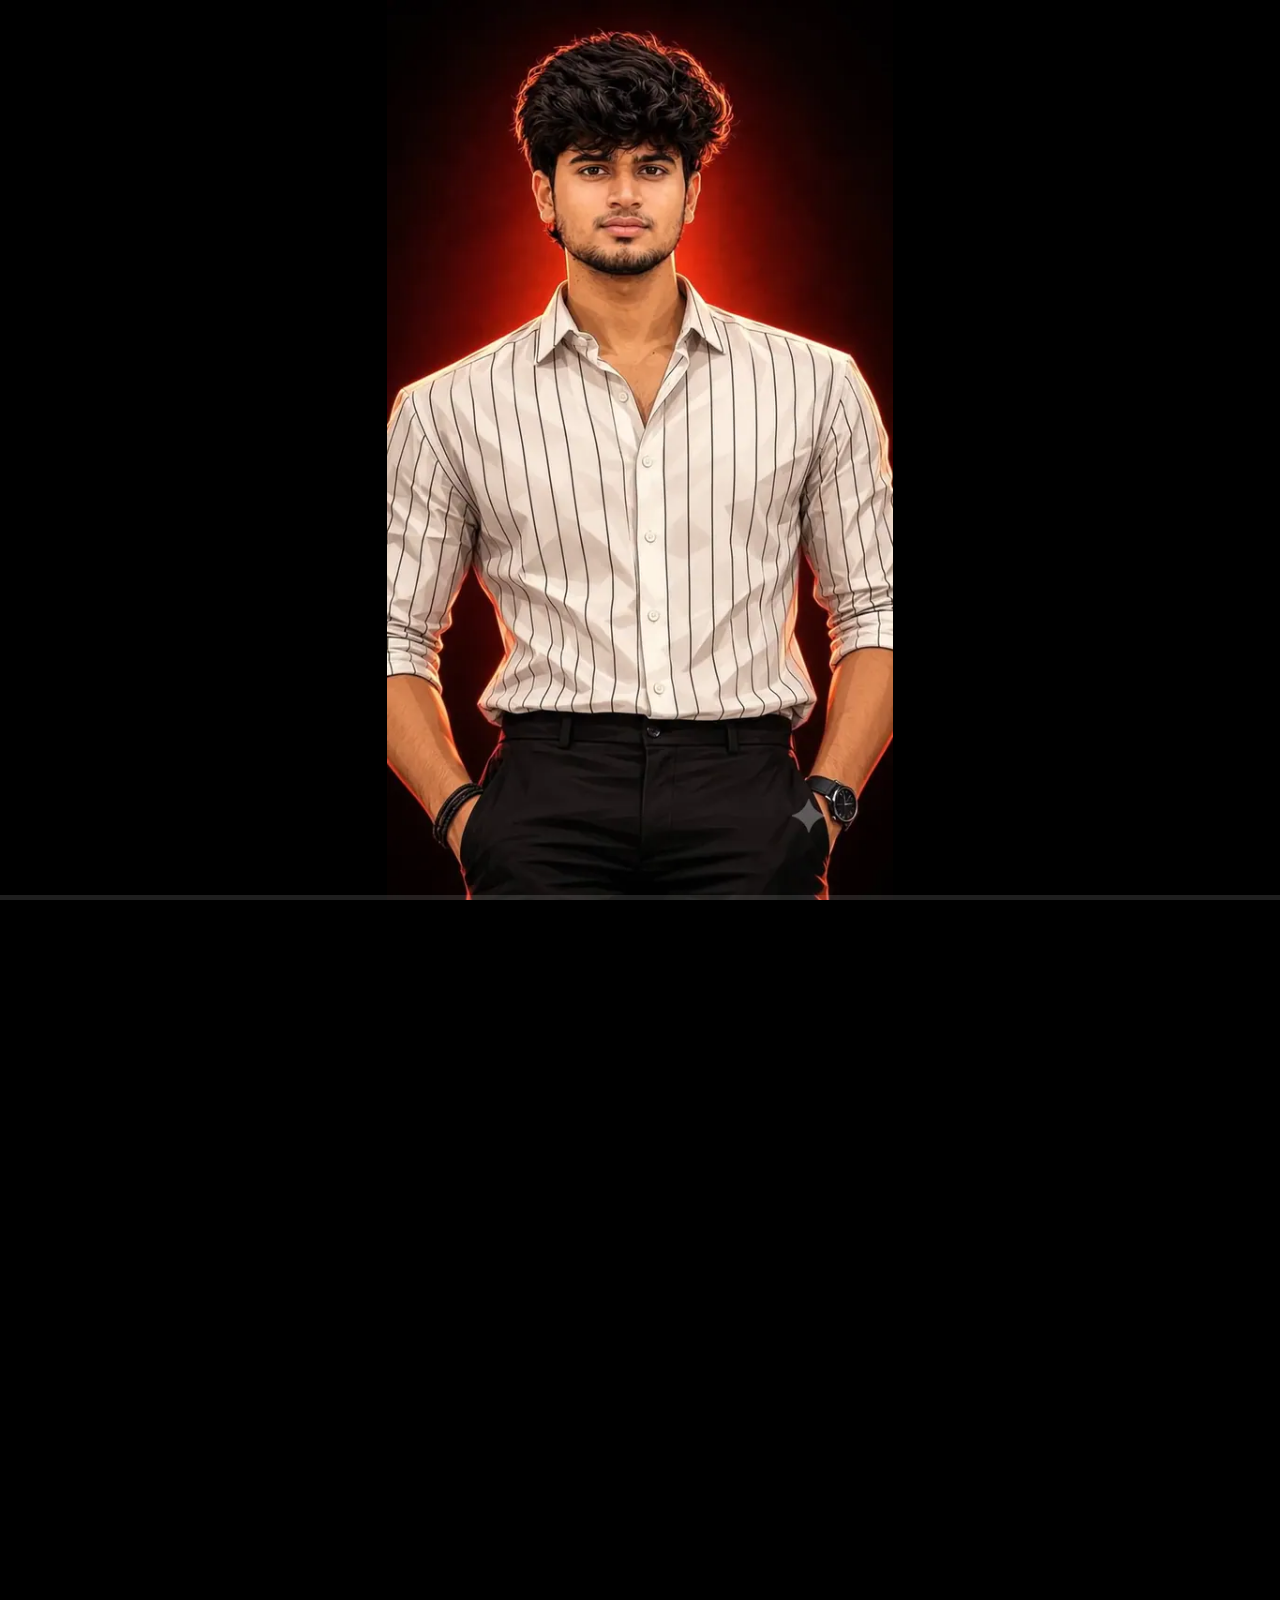
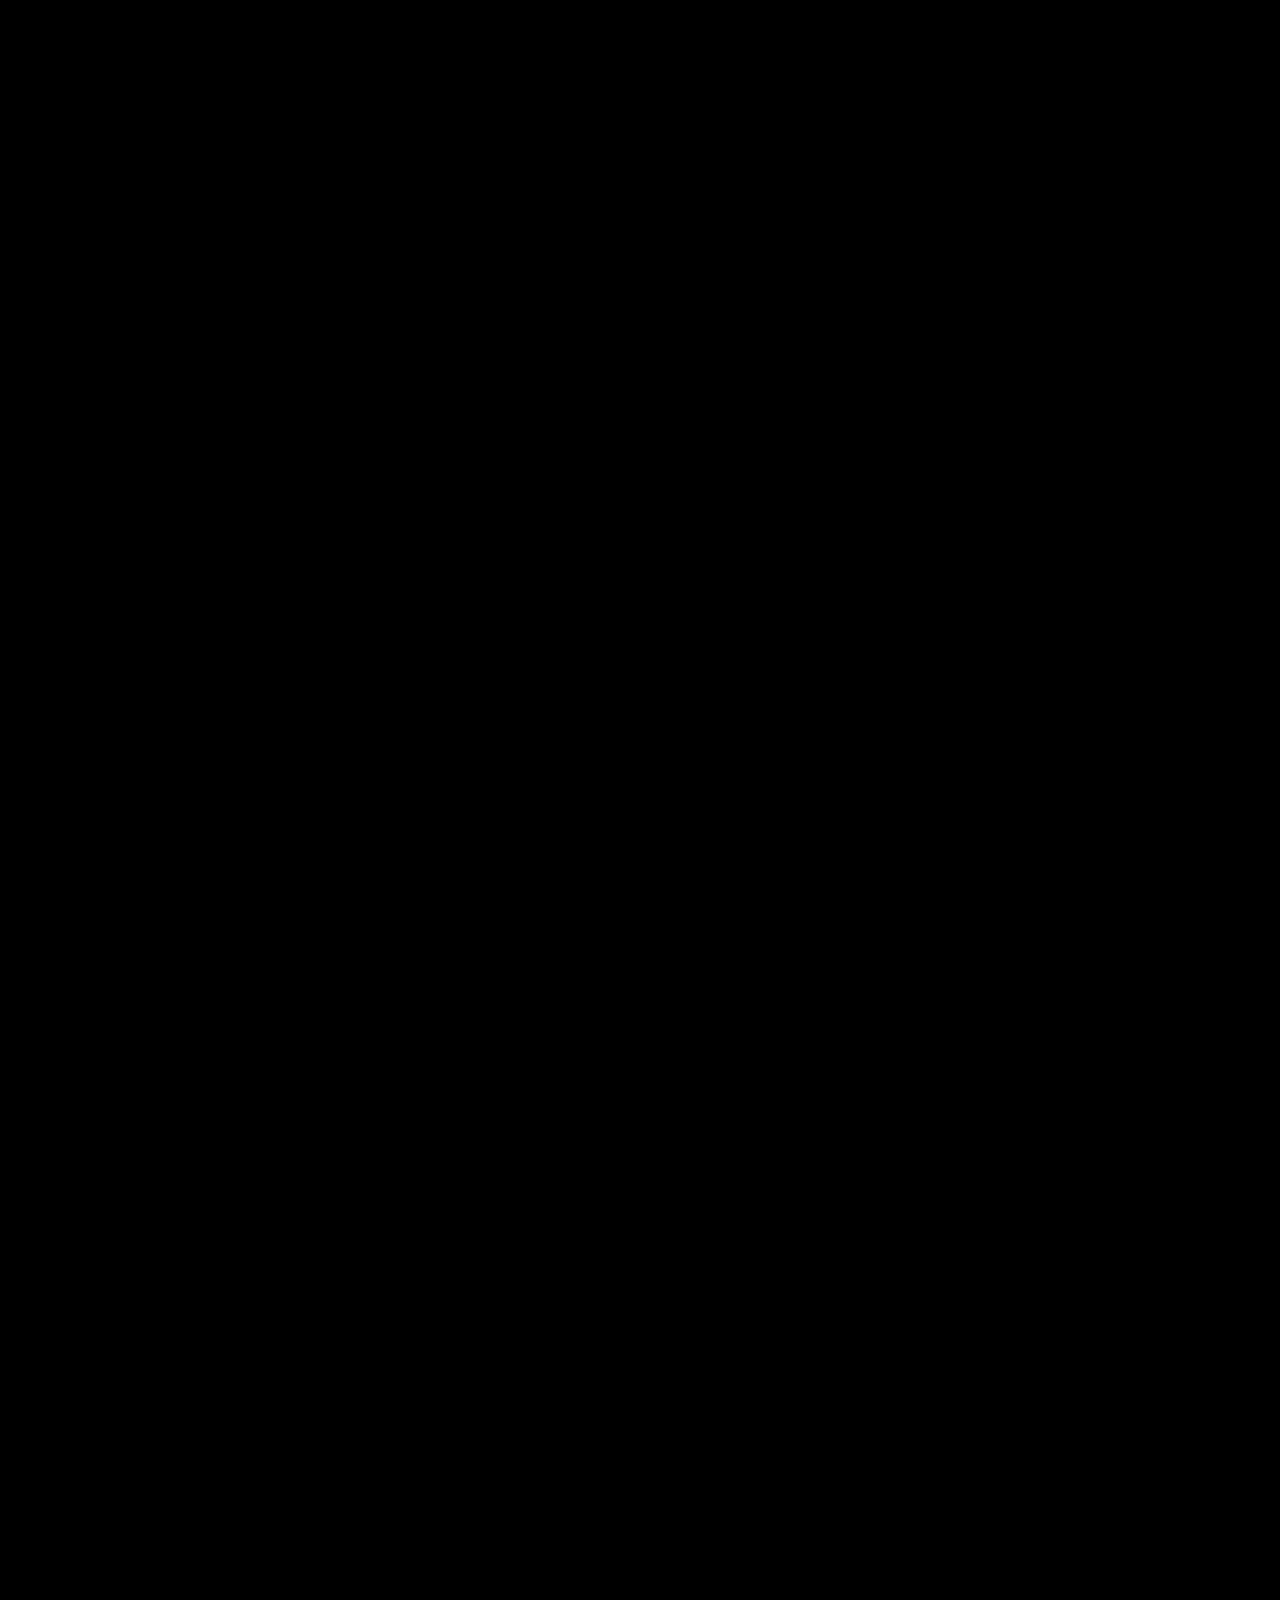
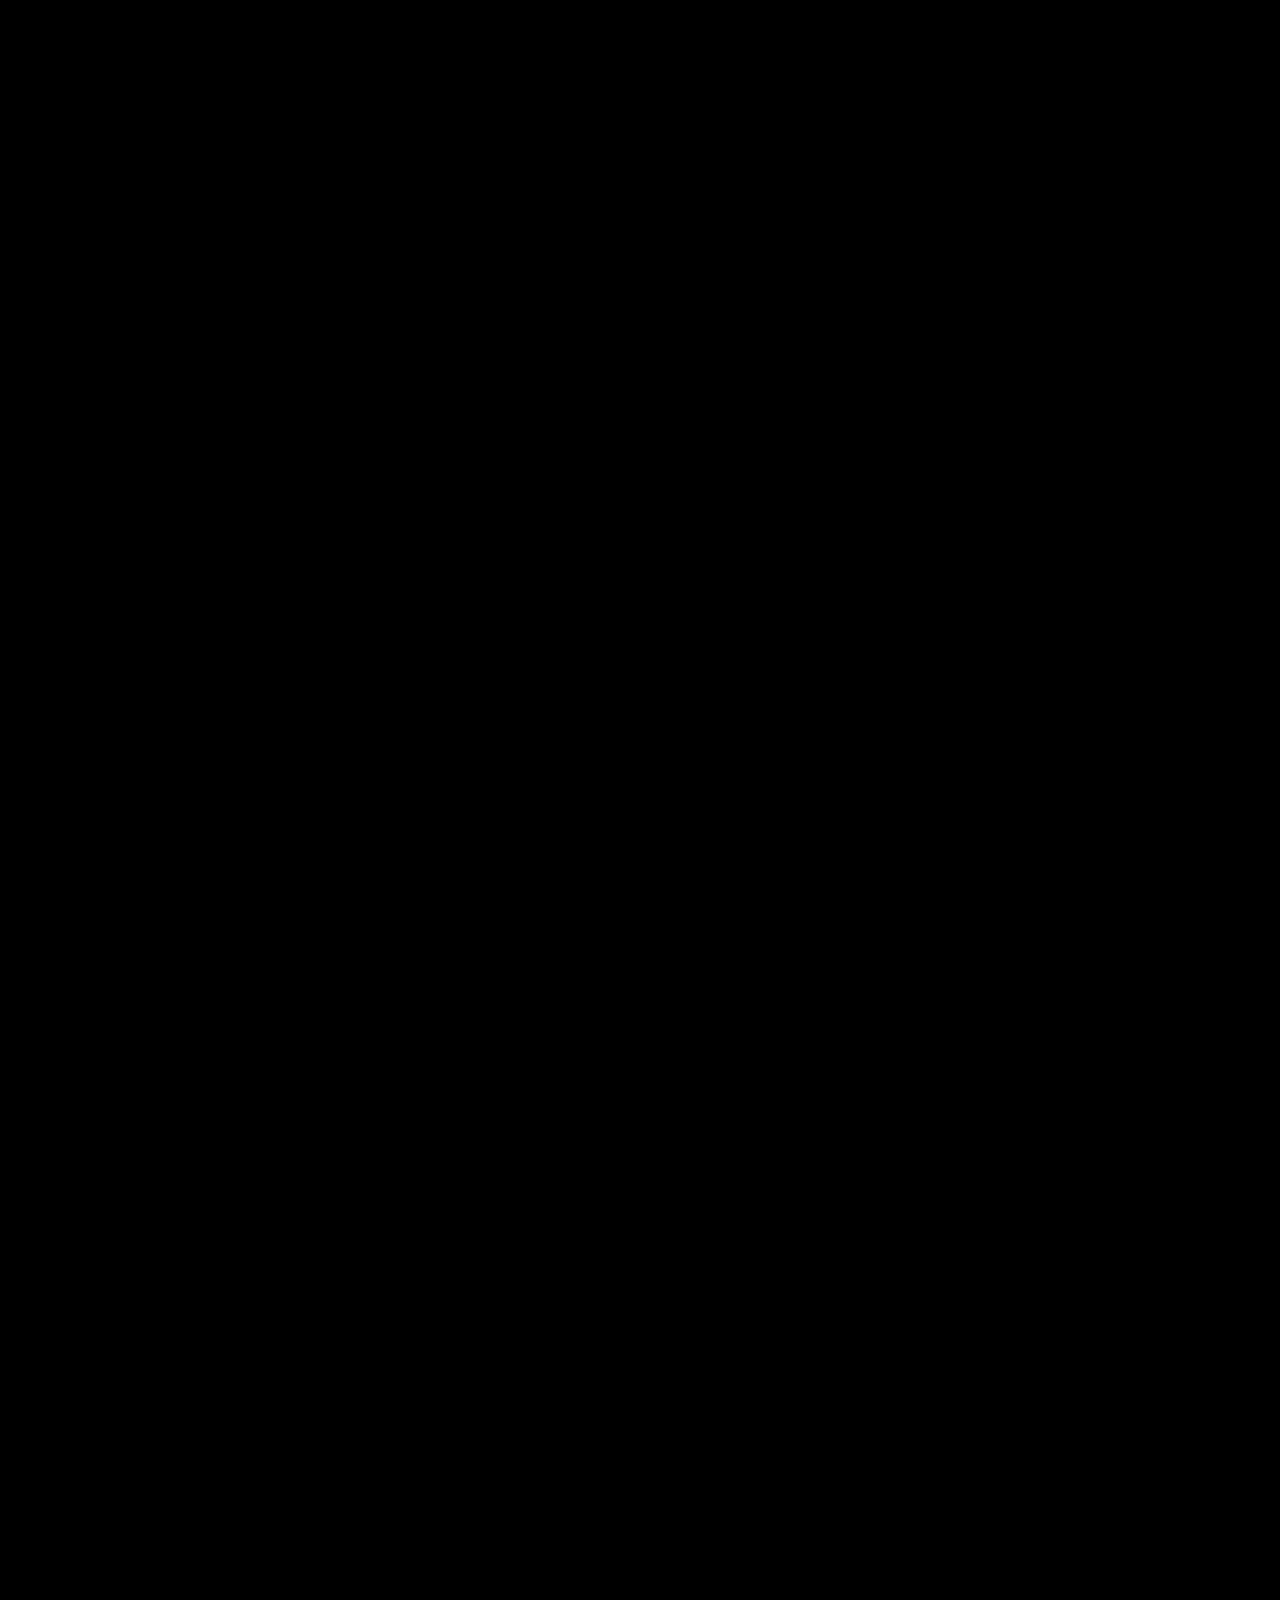
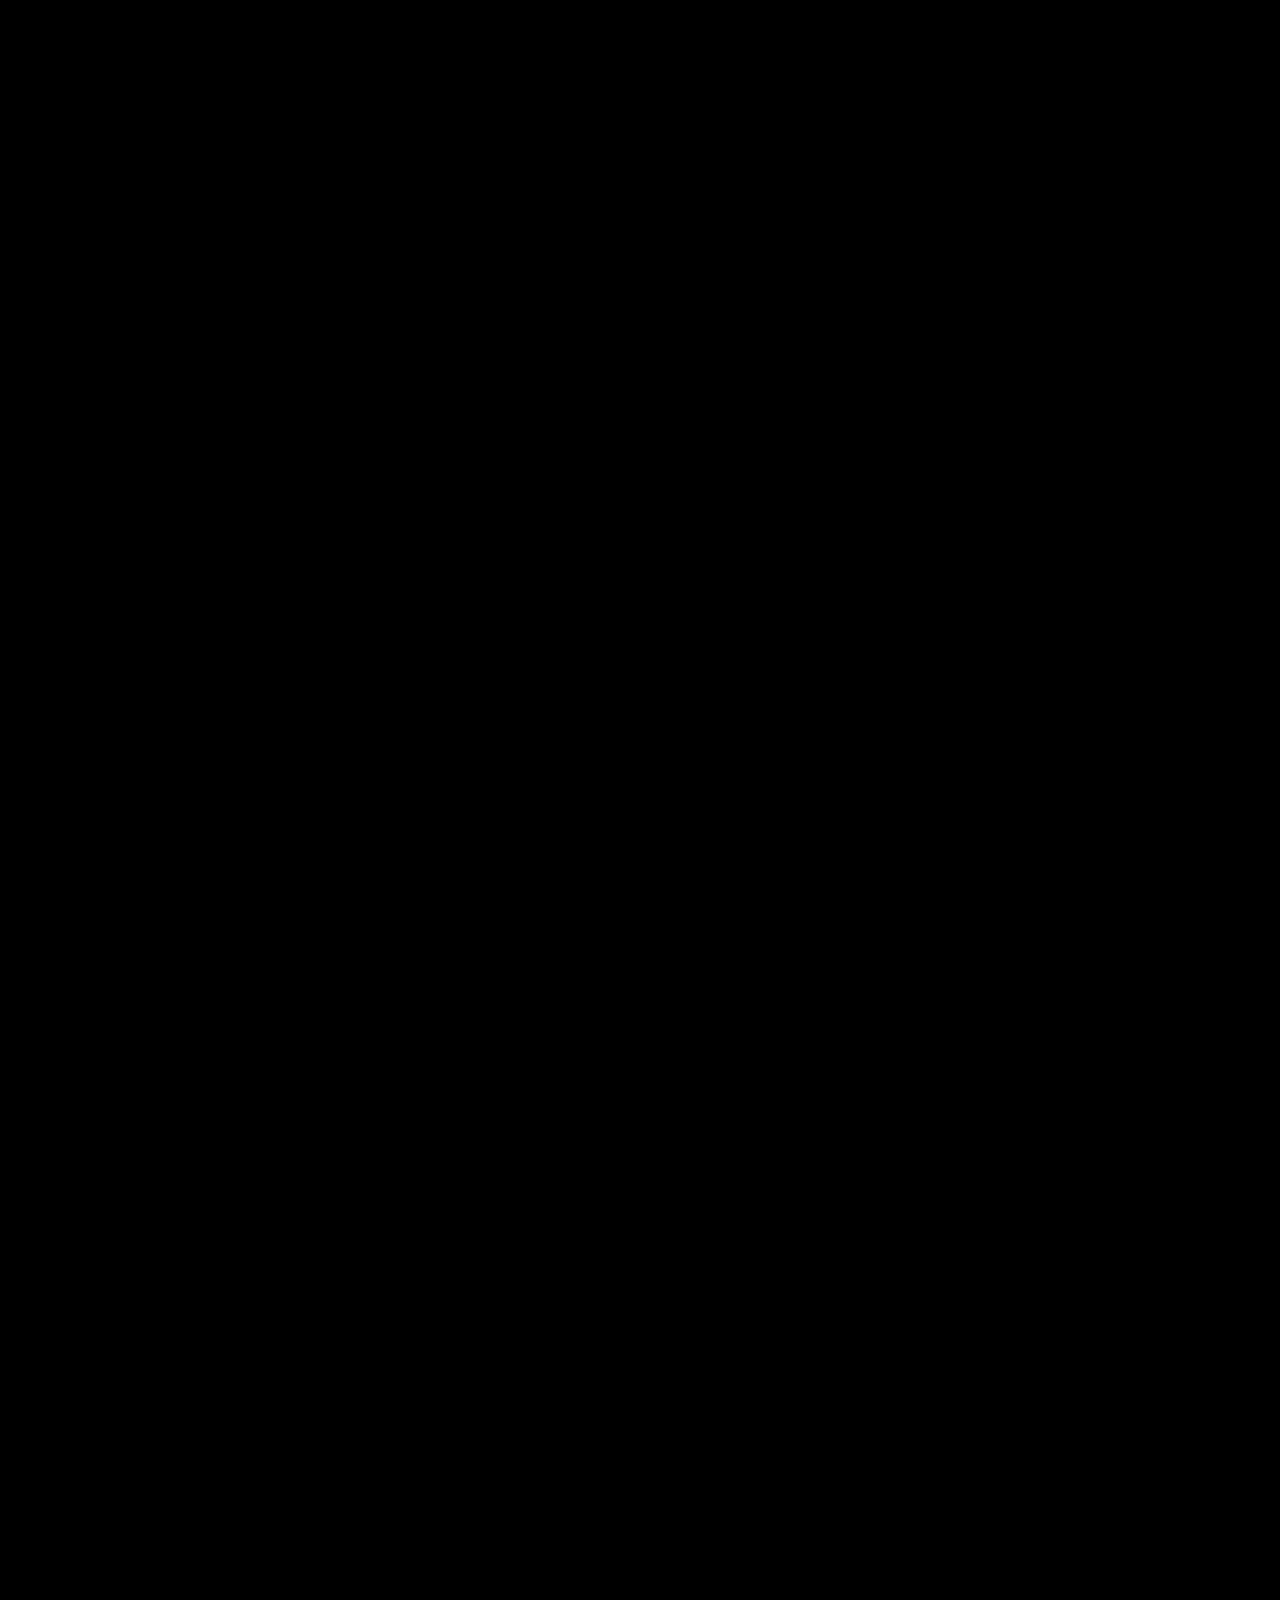
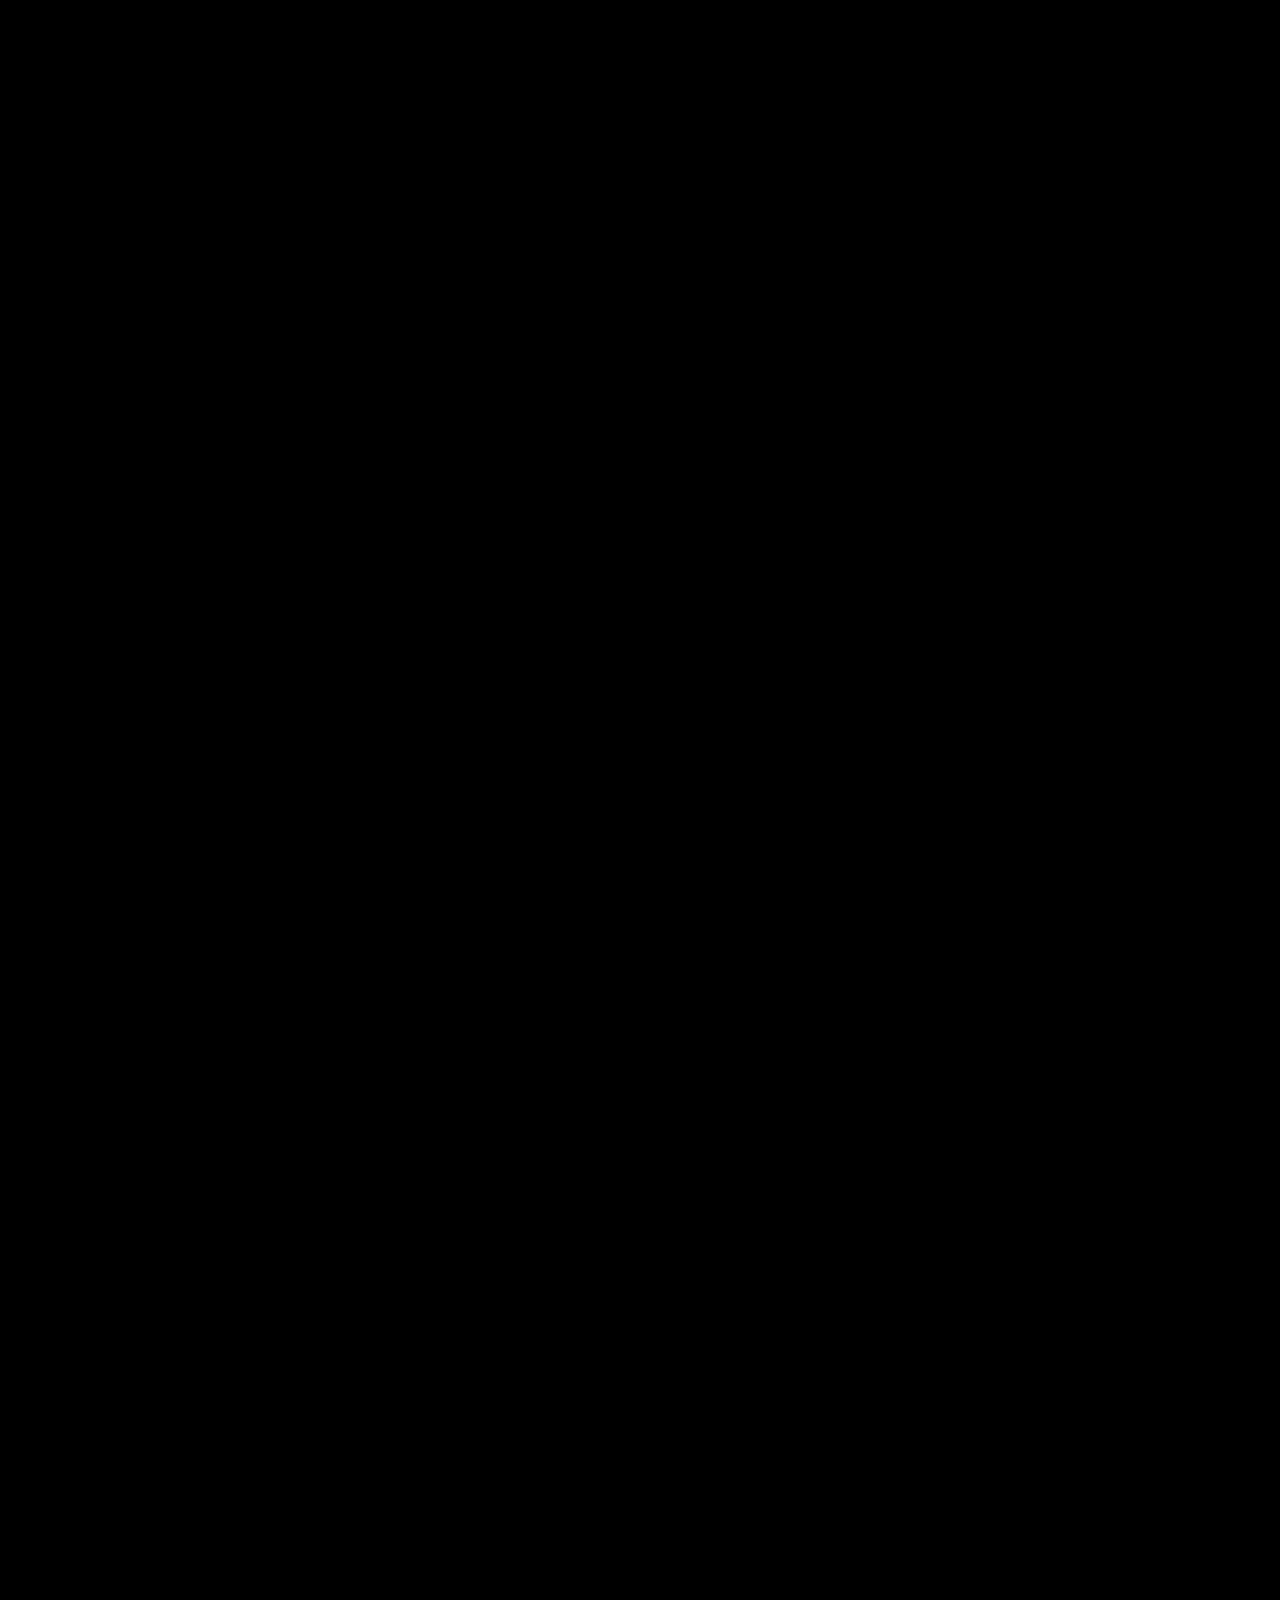
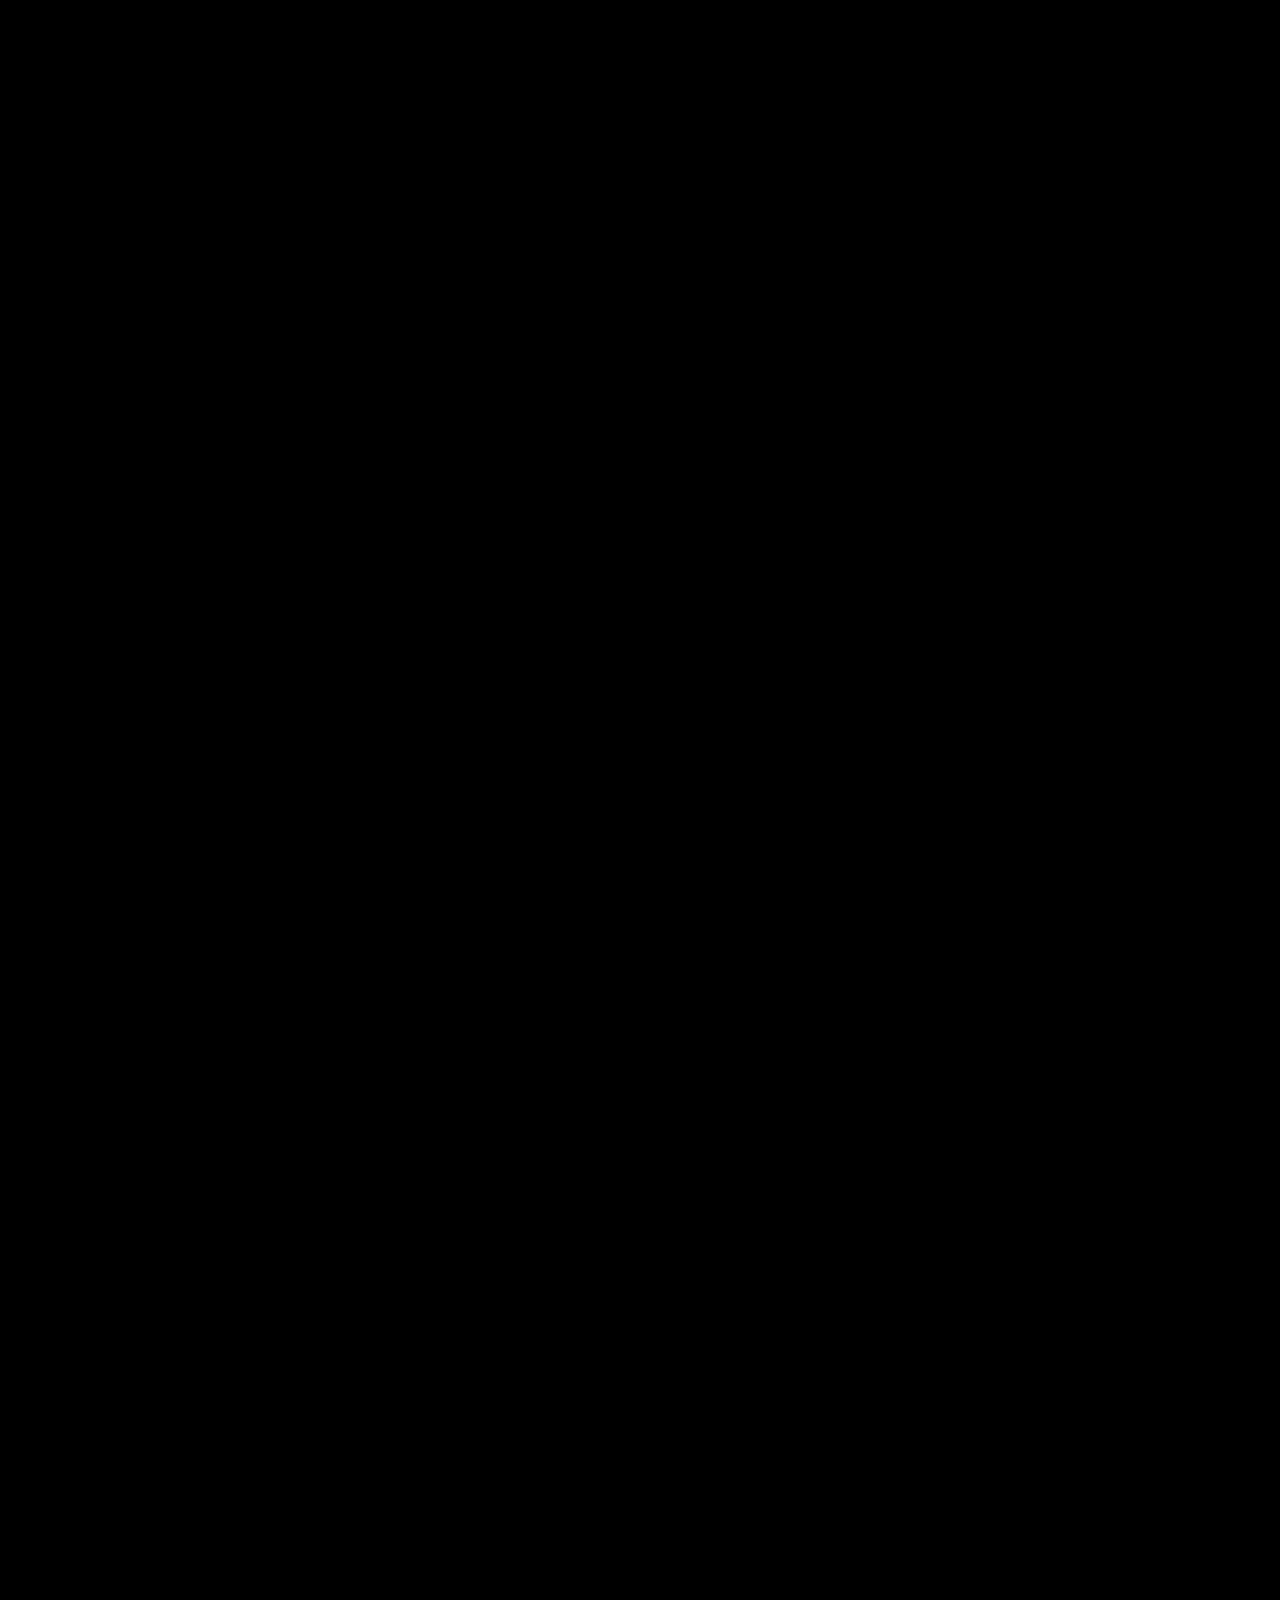
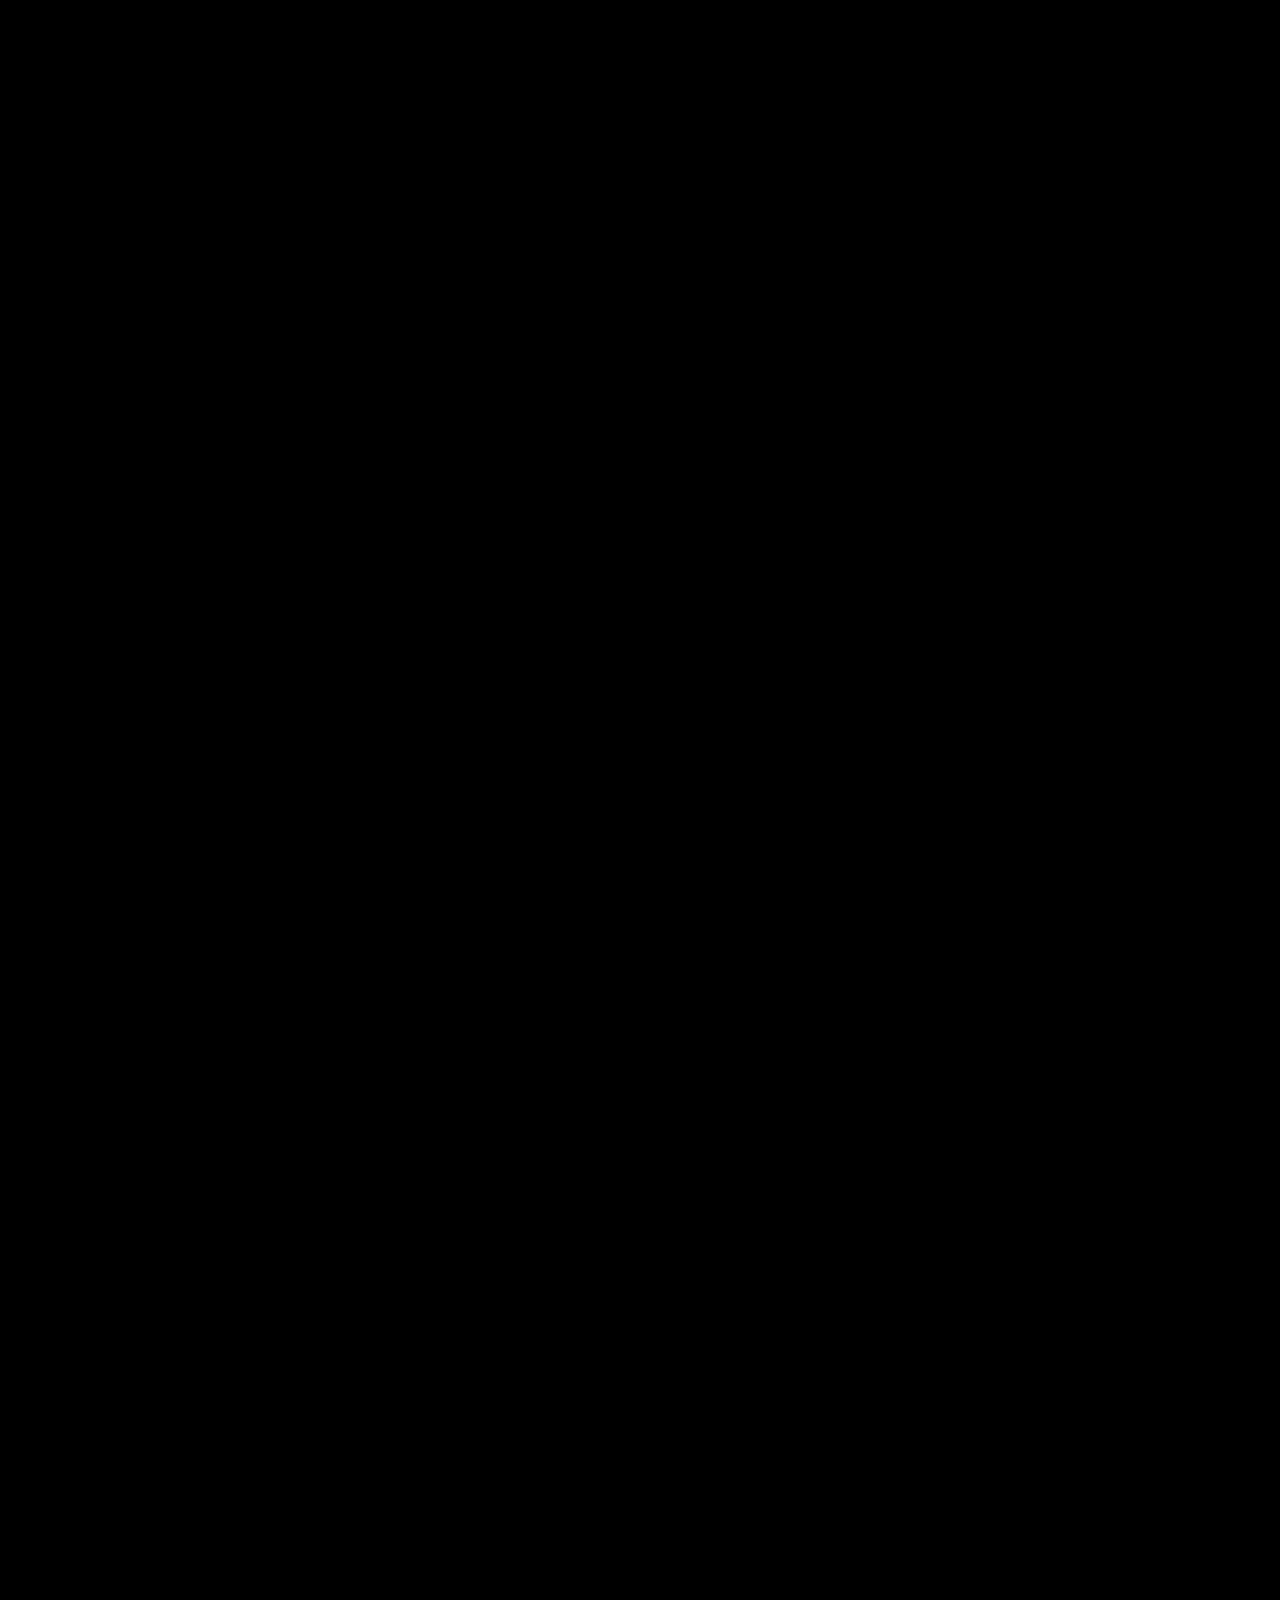
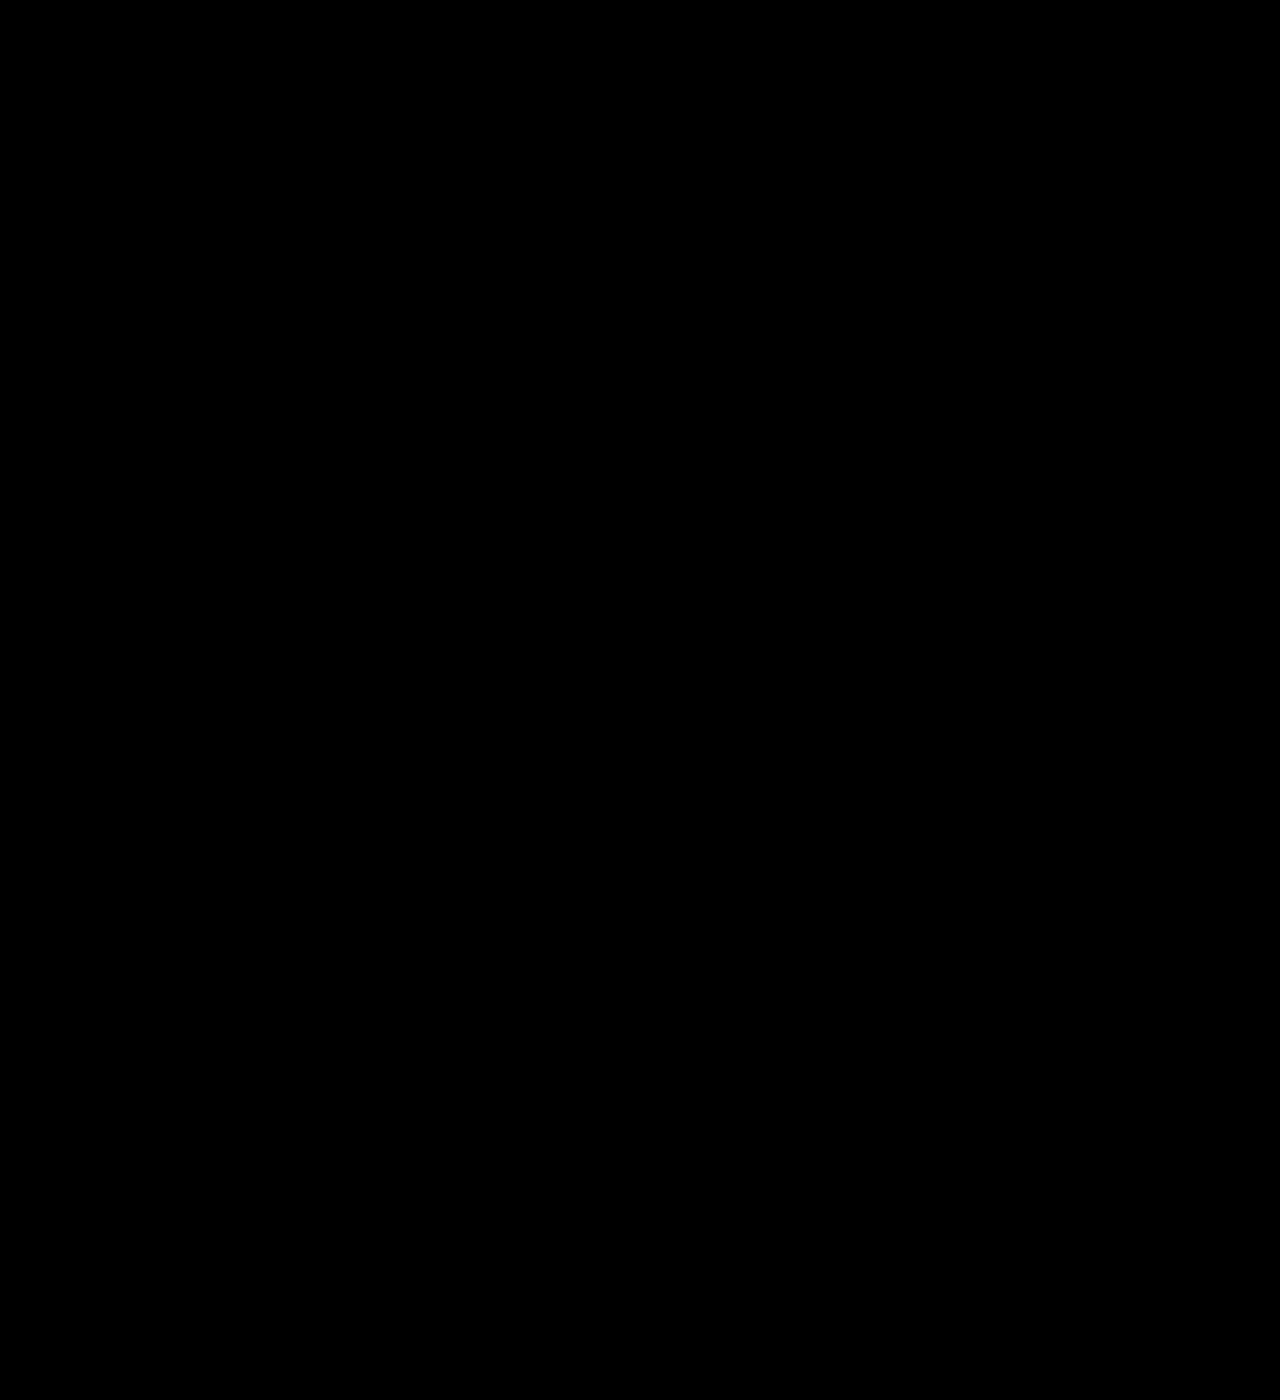
==== commit c6f178b5: "Update LinkedIn URL and email address" ====
--- a/index.html
+++ b/index.html
@@ -1,10 +1,10 @@
-<!DOCTYPE html>
+﻿<!DOCTYPE html>
 <html lang="en">
 <head>
   <meta charset="UTF-8" />
   <meta name="viewport" content="width=device-width, initial-scale=1.0" />
-  <title>Sasivanan S — Software Developer Portfolio</title>
-  <meta name="description" content="Sasivanan S — Entry-Level Software Engineer specializing in Java, Spring Boot, Python, and MySQL backend development." />
+  <title>Sasivanan S â€” Software Developer Portfolio</title>
+  <meta name="description" content="Sasivanan S â€” Entry-Level Software Engineer specializing in Java, Spring Boot, Python, and MySQL backend development." />
   <link rel="preconnect" href="https://fonts.googleapis.com" />
   <link rel="preconnect" href="https://fonts.gstatic.com" crossorigin />
   <link href="https://fonts.googleapis.com/css2?family=Playfair+Display:wght@700;900&family=Fira+Code:wght@400;500;600&family=Inter:wght@300;400;500;600;700;800&display=swap" rel="stylesheet" />
@@ -22,12 +22,12 @@
         <div class="aurora-glow glow-1"></div>
         <div class="aurora-glow glow-2"></div>
 
-        <!-- ═══════════════════════════════════════════════ -->
-        <!-- SECTION 1 · HERO                               -->
-        <!-- ═══════════════════════════════════════════════ -->
+        <!-- â•â•â•â•â•â•â•â•â•â•â•â•â•â•â•â•â•â•â•â•â•â•â•â•â•â•â•â•â•â•â•â•â•â•â•â•â•â•â•â•â•â•â•â•â•â•â• -->
+        <!-- SECTION 1 Â· HERO                               -->
+        <!-- â•â•â•â•â•â•â•â•â•â•â•â•â•â•â•â•â•â•â•â•â•â•â•â•â•â•â•â•â•â•â•â•â•â•â•â•â•â•â•â•â•â•â•â•â•â•â• -->
         <div class="s-overlay" id="sec-hero">
           <div class="hero-topbar">
-            <span class="label-sm accent">SASIVANAN S ✦ SOFTWARE ENGINEER</span>
+            <span class="label-sm accent">SASIVANAN S âœ¦ SOFTWARE ENGINEER</span>
             <span class="label-sm cyan">JAVA &amp; PYTHON DEVELOPER</span>
           </div>
 
@@ -62,14 +62,14 @@
                   <span class="card-bar-title">workspace.config.json</span>
                 </div>
                 <div class="workspace-tags">
-                  <span class="tech-badge java">☕ Java</span>
-                  <span class="tech-badge spring">🍃 Spring Boot</span>
-                  <span class="tech-badge python">🐍 Python</span>
-                  <span class="tech-badge mysql">🐬 MySQL</span>
-                  <span class="tech-badge git">🔀 Git</span>
-                  <span class="tech-badge github">🐙 GitHub</span>
-                  <span class="tech-badge rest">⚡ REST API</span>
-                  <span class="tech-badge vscode">💻 VS Code</span>
+                  <span class="tech-badge java">â˜• Java</span>
+                  <span class="tech-badge spring">ðŸƒ Spring Boot</span>
+                  <span class="tech-badge python">ðŸ Python</span>
+                  <span class="tech-badge mysql">ðŸ¬ MySQL</span>
+                  <span class="tech-badge git">ðŸ”€ Git</span>
+                  <span class="tech-badge github">ðŸ™ GitHub</span>
+                  <span class="tech-badge rest">âš¡ REST API</span>
+                  <span class="tech-badge vscode">ðŸ’» VS Code</span>
                 </div>
                 <div class="code-snippet">
 <pre><code><span class="code-kw">class</span> <span class="code-cls">BackendService</span> {
@@ -85,12 +85,12 @@
           </div>
         </div>
 
-        <!-- ═══════════════════════════════════════════════ -->
-        <!-- SECTION 2 · ABOUT                              -->
-        <!-- ═══════════════════════════════════════════════ -->
+        <!-- â•â•â•â•â•â•â•â•â•â•â•â•â•â•â•â•â•â•â•â•â•â•â•â•â•â•â•â•â•â•â•â•â•â•â•â•â•â•â•â•â•â•â•â•â•â•â• -->
+        <!-- SECTION 2 Â· ABOUT                              -->
+        <!-- â•â•â•â•â•â•â•â•â•â•â•â•â•â•â•â•â•â•â•â•â•â•â•â•â•â•â•â•â•â•â•â•â•â•â•â•â•â•â•â•â•â•â•â•â•â•â• -->
         <div class="s-overlay" id="sec-about">
           <div class="sec-header">
-            <span class="label-sm accent">ABOUT ME ✦</span>
+            <span class="label-sm accent">ABOUT ME âœ¦</span>
             <span class="label-sm cyan">ENTRY-LEVEL SOFTWARE ENGINEER</span>
           </div>
 
@@ -105,7 +105,7 @@
                   I have a strong foundation in Data Structures, Object-Oriented Programming, and relational database design, along with practical experience using Git and GitHub for collaborative development.
                 </p>
                 <div class="highlight-box">
-                  <span>💡 Debugging • Performance Optimization • Scalable Backend Engineering</span>
+                  <span>ðŸ’¡ Debugging â€¢ Performance Optimization â€¢ Scalable Backend Engineering</span>
                 </div>
               </div>
             </div>
@@ -139,20 +139,20 @@
           </div>
         </div>
 
-        <!-- ═══════════════════════════════════════════════ -->
-        <!-- SECTION 3 · EDUCATION                          -->
-        <!-- ═══════════════════════════════════════════════ -->
+        <!-- â•â•â•â•â•â•â•â•â•â•â•â•â•â•â•â•â•â•â•â•â•â•â•â•â•â•â•â•â•â•â•â•â•â•â•â•â•â•â•â•â•â•â•â•â•â•â• -->
+        <!-- SECTION 3 Â· EDUCATION                          -->
+        <!-- â•â•â•â•â•â•â•â•â•â•â•â•â•â•â•â•â•â•â•â•â•â•â•â•â•â•â•â•â•â•â•â•â•â•â•â•â•â•â•â•â•â•â•â•â•â•â• -->
         <div class="s-overlay" id="sec-education">
           <div class="sec-header">
-            <span class="label-sm accent">EDUCATION ✦</span>
+            <span class="label-sm accent">EDUCATION âœ¦</span>
             <span class="label-sm cyan">ACADEMIC QUALIFICATIONS</span>
           </div>
 
           <div class="side-layout">
             <div class="side-col left">
               <div class="timeline-card">
-                <div class="timeline-badge">2024 – 2026</div>
-                <h3 class="edu-degree">MCA — Master of Computer Applications</h3>
+                <div class="timeline-badge">2024 â€“ 2026</div>
+                <h3 class="edu-degree">MCA â€” Master of Computer Applications</h3>
                 <p class="edu-college">Muthayammal Engineering College, Namakkal</p>
                 <div class="edu-score">
                   <span class="score-pill">Aggregate: 80%</span>
@@ -165,7 +165,7 @@
 
             <div class="side-col right">
               <div class="timeline-card">
-                <div class="timeline-badge">2021 – 2024</div>
+                <div class="timeline-badge">2021 â€“ 2024</div>
                 <h3 class="edu-degree">B.Sc Computer Science</h3>
                 <p class="edu-college">Muthayammal College of Arts and Science</p>
                 <div class="edu-score">
@@ -177,12 +177,12 @@
           </div>
         </div>
 
-        <!-- ═══════════════════════════════════════════════ -->
-        <!-- SECTION 4 · SKILLS                             -->
-        <!-- ═══════════════════════════════════════════════ -->
+        <!-- â•â•â•â•â•â•â•â•â•â•â•â•â•â•â•â•â•â•â•â•â•â•â•â•â•â•â•â•â•â•â•â•â•â•â•â•â•â•â•â•â•â•â•â•â•â•â• -->
+        <!-- SECTION 4 Â· SKILLS                             -->
+        <!-- â•â•â•â•â•â•â•â•â•â•â•â•â•â•â•â•â•â•â•â•â•â•â•â•â•â•â•â•â•â•â•â•â•â•â•â•â•â•â•â•â•â•â•â•â•â•â• -->
         <div class="s-overlay" id="sec-skills">
           <div class="sec-header">
-            <span class="label-sm accent">TECHNICAL SKILLS ✦</span>
+            <span class="label-sm accent">TECHNICAL SKILLS âœ¦</span>
             <span class="label-sm cyan">TECH STACK</span>
           </div>
 
@@ -191,15 +191,15 @@
               <div class="card-box">
                 <div class="sec-subheader"><span class="label-sm accent">PROGRAMMING LANGUAGES</span></div>
                 <div class="skill-pill-list">
-                  <div class="skill-item primary"><span class="sk-icon">☕</span><span>Java <small>(Primary)</small></span></div>
-                  <div class="skill-item secondary"><span class="sk-icon">🐍</span><span>Python <small>(Secondary)</small></span></div>
+                  <div class="skill-item primary"><span class="sk-icon">â˜•</span><span>Java <small>(Primary)</small></span></div>
+                  <div class="skill-item secondary"><span class="sk-icon">ðŸ</span><span>Python <small>(Secondary)</small></span></div>
                 </div>
 
                 <div class="sec-subheader" style="margin-top: 14px;"><span class="label-sm cyan">BACKEND FRAMEWORKS</span></div>
                 <div class="skill-pill-list">
-                  <div class="skill-item"><span class="sk-icon">🍃</span><span>Spring Boot</span></div>
-                  <div class="skill-item"><span class="sk-icon">🌶️</span><span>Flask</span></div>
-                  <div class="skill-item"><span class="sk-icon">🎸</span><span>Django</span></div>
+                  <div class="skill-item"><span class="sk-icon">ðŸƒ</span><span>Spring Boot</span></div>
+                  <div class="skill-item"><span class="sk-icon">ðŸŒ¶ï¸</span><span>Flask</span></div>
+                  <div class="skill-item"><span class="sk-icon">ðŸŽ¸</span><span>Django</span></div>
                 </div>
               </div>
             </div>
@@ -210,28 +210,28 @@
               <div class="card-box">
                 <div class="sec-subheader"><span class="label-sm accent">DATABASE MANAGEMENT</span></div>
                 <div class="skill-pill-list">
-                  <div class="skill-item primary"><span class="sk-icon">🐬</span><span>MySQL Relational DB</span></div>
+                  <div class="skill-item primary"><span class="sk-icon">ðŸ¬</span><span>MySQL Relational DB</span></div>
                 </div>
 
                 <div class="sec-subheader" style="margin-top: 14px;"><span class="label-sm cyan">DEVELOPMENT TOOLS &amp; PLATFORMS</span></div>
                 <div class="skills-grid-mini">
-                  <div class="tool-badge">🔀 Git</div>
-                  <div class="tool-badge">🐙 GitHub</div>
-                  <div class="tool-badge">💻 VS Code</div>
-                  <div class="tool-badge">📊 MS Office</div>
-                  <div class="tool-badge">🪟 Windows OS</div>
-                </div>
-              </div>
-            </div>
-          </div>
-        </div>
-
-        <!-- ═══════════════════════════════════════════════ -->
-        <!-- SECTION 5 · WORK EXPERIENCE                    -->
-        <!-- ═══════════════════════════════════════════════ -->
+                  <div class="tool-badge">ðŸ”€ Git</div>
+                  <div class="tool-badge">ðŸ™ GitHub</div>
+                  <div class="tool-badge">ðŸ’» VS Code</div>
+                  <div class="tool-badge">ðŸ“Š MS Office</div>
+                  <div class="tool-badge">ðŸªŸ Windows OS</div>
+                </div>
+              </div>
+            </div>
+          </div>
+        </div>
+
+        <!-- â•â•â•â•â•â•â•â•â•â•â•â•â•â•â•â•â•â•â•â•â•â•â•â•â•â•â•â•â•â•â•â•â•â•â•â•â•â•â•â•â•â•â•â•â•â•â• -->
+        <!-- SECTION 5 Â· WORK EXPERIENCE                    -->
+        <!-- â•â•â•â•â•â•â•â•â•â•â•â•â•â•â•â•â•â•â•â•â•â•â•â•â•â•â•â•â•â•â•â•â•â•â•â•â•â•â•â•â•â•â•â•â•â•â• -->
         <div class="s-overlay" id="sec-experience">
           <div class="sec-header">
-            <span class="label-sm accent">WORK EXPERIENCE ✦</span>
+            <span class="label-sm accent">WORK EXPERIENCE âœ¦</span>
             <span class="label-sm cyan">INTERNSHIP</span>
           </div>
 
@@ -265,12 +265,12 @@
           </div>
         </div>
 
-        <!-- ═══════════════════════════════════════════════ -->
-        <!-- SECTION 6 · PROJECTS                           -->
-        <!-- ═══════════════════════════════════════════════ -->
+        <!-- â•â•â•â•â•â•â•â•â•â•â•â•â•â•â•â•â•â•â•â•â•â•â•â•â•â•â•â•â•â•â•â•â•â•â•â•â•â•â•â•â•â•â•â•â•â•â• -->
+        <!-- SECTION 6 Â· PROJECTS                           -->
+        <!-- â•â•â•â•â•â•â•â•â•â•â•â•â•â•â•â•â•â•â•â•â•â•â•â•â•â•â•â•â•â•â•â•â•â•â•â•â•â•â•â•â•â•â•â•â•â•â• -->
         <div class="s-overlay" id="sec-projects">
           <div class="sec-header">
-            <span class="label-sm accent">FEATURED PROJECTS ✦</span>
+            <span class="label-sm accent">FEATURED PROJECTS âœ¦</span>
             <span class="label-sm cyan">SOFTWARE SYSTEMS</span>
           </div>
 
@@ -281,7 +281,7 @@
                   <span class="p-num">01</span>
                   <div>
                     <h3 class="p-title">Movie Ticketing Booking System</h3>
-                    <p class="p-sub">Java • Spring Boot • MySQL</p>
+                    <p class="p-sub">Java â€¢ Spring Boot â€¢ MySQL</p>
                   </div>
                 </div>
                 <p class="p-desc">Full backend movie ticketing platform with persistent storage and robust business logic.</p>
@@ -302,7 +302,7 @@
                   <span class="p-num">02</span>
                   <div>
                     <h3 class="p-title">Crime Analysis Management System</h3>
-                    <p class="p-sub">Python • MySQL</p>
+                    <p class="p-sub">Python â€¢ MySQL</p>
                   </div>
                 </div>
                 <p class="p-desc">Data-driven system designed to collect, categorize, and manage crime data for investigation workflows.</p>
@@ -320,43 +320,43 @@
           </div>
         </div>
 
-        <!-- ═══════════════════════════════════════════════ -->
-        <!-- SECTION 7 · CERTIFICATIONS                     -->
-        <!-- ═══════════════════════════════════════════════ -->
+        <!-- â•â•â•â•â•â•â•â•â•â•â•â•â•â•â•â•â•â•â•â•â•â•â•â•â•â•â•â•â•â•â•â•â•â•â•â•â•â•â•â•â•â•â•â•â•â•â• -->
+        <!-- SECTION 7 Â· CERTIFICATIONS                     -->
+        <!-- â•â•â•â•â•â•â•â•â•â•â•â•â•â•â•â•â•â•â•â•â•â•â•â•â•â•â•â•â•â•â•â•â•â•â•â•â•â•â•â•â•â•â•â•â•â•â• -->
         <div class="s-overlay" id="sec-certifications">
           <div class="sec-header">
-            <span class="label-sm accent">CERTIFICATIONS ✦</span>
+            <span class="label-sm accent">CERTIFICATIONS âœ¦</span>
             <span class="label-sm cyan">CREDENTIALS &amp; WORKSHOPS</span>
           </div>
 
           <div class="side-layout">
             <div class="side-col left">
               <div class="card-box">
-                <div class="cert-item"><span class="cert-icon">🏆</span><div><strong>Infosys Springboard</strong><p>Software &amp; Java Core Certification</p></div></div>
-                <div class="cert-item"><span class="cert-icon">📊</span><div><strong>Big Data Interpretation</strong><p>Data Processing &amp; Analytics</p></div></div>
-                <div class="cert-item"><span class="cert-icon">🌐</span><div><strong>Young IOT Prodigy</strong><p>IoT &amp; System Fundamentals</p></div></div>
-                <div class="cert-item"><span class="cert-icon">📜</span><div><strong>TCS Certification</strong><p>Industry Professional Skills</p></div></div>
-              </div>
-            </div>
-
-            <div class="center-space"></div>
-
-            <div class="side-col right">
-              <div class="card-box">
-                <div class="cert-item"><span class="cert-icon">📈</span><div><strong>Data Analysis Virtual Workshop</strong><p>Data Visualization &amp; Insights</p></div></div>
-                <div class="cert-item"><span class="cert-icon">🎓</span><div><strong>SCALER Academy</strong><p>Data Structures &amp; Backend Engineering</p></div></div>
-                <div class="cert-item"><span class="cert-icon">🐍</span><div><strong>Data Science with Python Workshop</strong><p>Pandas, NumPy &amp; Predictive Models</p></div></div>
-              </div>
-            </div>
-          </div>
-        </div>
-
-        <!-- ═══════════════════════════════════════════════ -->
-        <!-- SECTION 8 · SERVICES                           -->
-        <!-- ═══════════════════════════════════════════════ -->
+                <div class="cert-item"><span class="cert-icon">ðŸ†</span><div><strong>Infosys Springboard</strong><p>Software &amp; Java Core Certification</p></div></div>
+                <div class="cert-item"><span class="cert-icon">ðŸ“Š</span><div><strong>Big Data Interpretation</strong><p>Data Processing &amp; Analytics</p></div></div>
+                <div class="cert-item"><span class="cert-icon">ðŸŒ</span><div><strong>Young IOT Prodigy</strong><p>IoT &amp; System Fundamentals</p></div></div>
+                <div class="cert-item"><span class="cert-icon">ðŸ“œ</span><div><strong>TCS Certification</strong><p>Industry Professional Skills</p></div></div>
+              </div>
+            </div>
+
+            <div class="center-space"></div>
+
+            <div class="side-col right">
+              <div class="card-box">
+                <div class="cert-item"><span class="cert-icon">ðŸ“ˆ</span><div><strong>Data Analysis Virtual Workshop</strong><p>Data Visualization &amp; Insights</p></div></div>
+                <div class="cert-item"><span class="cert-icon">ðŸŽ“</span><div><strong>SCALER Academy</strong><p>Data Structures &amp; Backend Engineering</p></div></div>
+                <div class="cert-item"><span class="cert-icon">ðŸ</span><div><strong>Data Science with Python Workshop</strong><p>Pandas, NumPy &amp; Predictive Models</p></div></div>
+              </div>
+            </div>
+          </div>
+        </div>
+
+        <!-- â•â•â•â•â•â•â•â•â•â•â•â•â•â•â•â•â•â•â•â•â•â•â•â•â•â•â•â•â•â•â•â•â•â•â•â•â•â•â•â•â•â•â•â•â•â•â• -->
+        <!-- SECTION 8 Â· SERVICES                           -->
+        <!-- â•â•â•â•â•â•â•â•â•â•â•â•â•â•â•â•â•â•â•â•â•â•â•â•â•â•â•â•â•â•â•â•â•â•â•â•â•â•â•â•â•â•â•â•â•â•â• -->
         <div class="s-overlay" id="sec-services">
           <div class="sec-header">
-            <span class="label-sm accent">SERVICES ✦</span>
+            <span class="label-sm accent">SERVICES âœ¦</span>
             <span class="label-sm cyan">WHAT I DO</span>
           </div>
 
@@ -377,12 +377,12 @@
           </div>
         </div>
 
-        <!-- ═══════════════════════════════════════════════ -->
-        <!-- SECTION 9 · CONTACT                            -->
-        <!-- ═══════════════════════════════════════════════ -->
+        <!-- â•â•â•â•â•â•â•â•â•â•â•â•â•â•â•â•â•â•â•â•â•â•â•â•â•â•â•â•â•â•â•â•â•â•â•â•â•â•â•â•â•â•â•â•â•â•â• -->
+        <!-- SECTION 9 Â· CONTACT                            -->
+        <!-- â•â•â•â•â•â•â•â•â•â•â•â•â•â•â•â•â•â•â•â•â•â•â•â•â•â•â•â•â•â•â•â•â•â•â•â•â•â•â•â•â•â•â•â•â•â•â• -->
         <div class="s-overlay" id="sec-contact">
           <div class="sec-header">
-            <span class="label-sm accent">GET IN TOUCH ✦</span>
+            <span class="label-sm accent">GET IN TOUCH âœ¦</span>
             <span class="label-sm cyan">SASIVANAN S</span>
           </div>
 
@@ -407,16 +407,16 @@
                 <div class="sec-subheader"><span class="label-sm cyan">CONNECT WITH ME</span></div>
                 <div class="contact-links">
                   <a href="https://github.com/sasivanan" target="_blank" rel="noopener" class="c-link">
-                    <span class="c-icon">🐙</span>
+                    <span class="c-icon">ðŸ™</span>
                     <div><strong>GitHub</strong><p>github.com/sasivanan</p></div>
                   </a>
-                  <a href="https://linkedin.com/in/sasivanan" target="_blank" rel="noopener" class="c-link">
-                    <span class="c-icon">💼</span>
-                    <div><strong>LinkedIn</strong><p>linkedin.com/in/sasivanan</p></div>
+                  <a href="https://www.linkedin.com/in/sasi-vanan-918655337" target="_blank" rel="noopener" class="c-link">
+                    <span class="c-icon">ðŸ’¼</span>
+                    <div><strong>LinkedIn</strong><p>linkedin.com/in/sasi-vanan-918655337</p></div>
                   </a>
-                  <a href="mailto:sasivanan.s@email.com" class="c-link">
-                    <span class="c-icon">✉️</span>
-                    <div><strong>Email</strong><p>sasivanan.s@email.com</p></div>
+                  <a href="mailto:sasivanan497@gmail.com" class="c-link">
+                    <span class="c-icon">âœ‰ï¸</span>
+                    <div><strong>Email</strong><p>sasivanan497@gmail.com</p></div>
                   </a>
                 </div>
               </div>
@@ -424,7 +424,7 @@
           </div>
 
           <div class="footer-bar">
-            <span class="label-sm muted">© 2026 SASIVANAN S — PREMIUM SOFTWARE DEVELOPER PORTFOLIO</span>
+            <span class="label-sm muted">Â© 2026 SASIVANAN S â€” PREMIUM SOFTWARE DEVELOPER PORTFOLIO</span>
           </div>
         </div>
 
@@ -437,3 +437,4 @@
   <script src="script.js"></script>
 </body>
 </html>
+
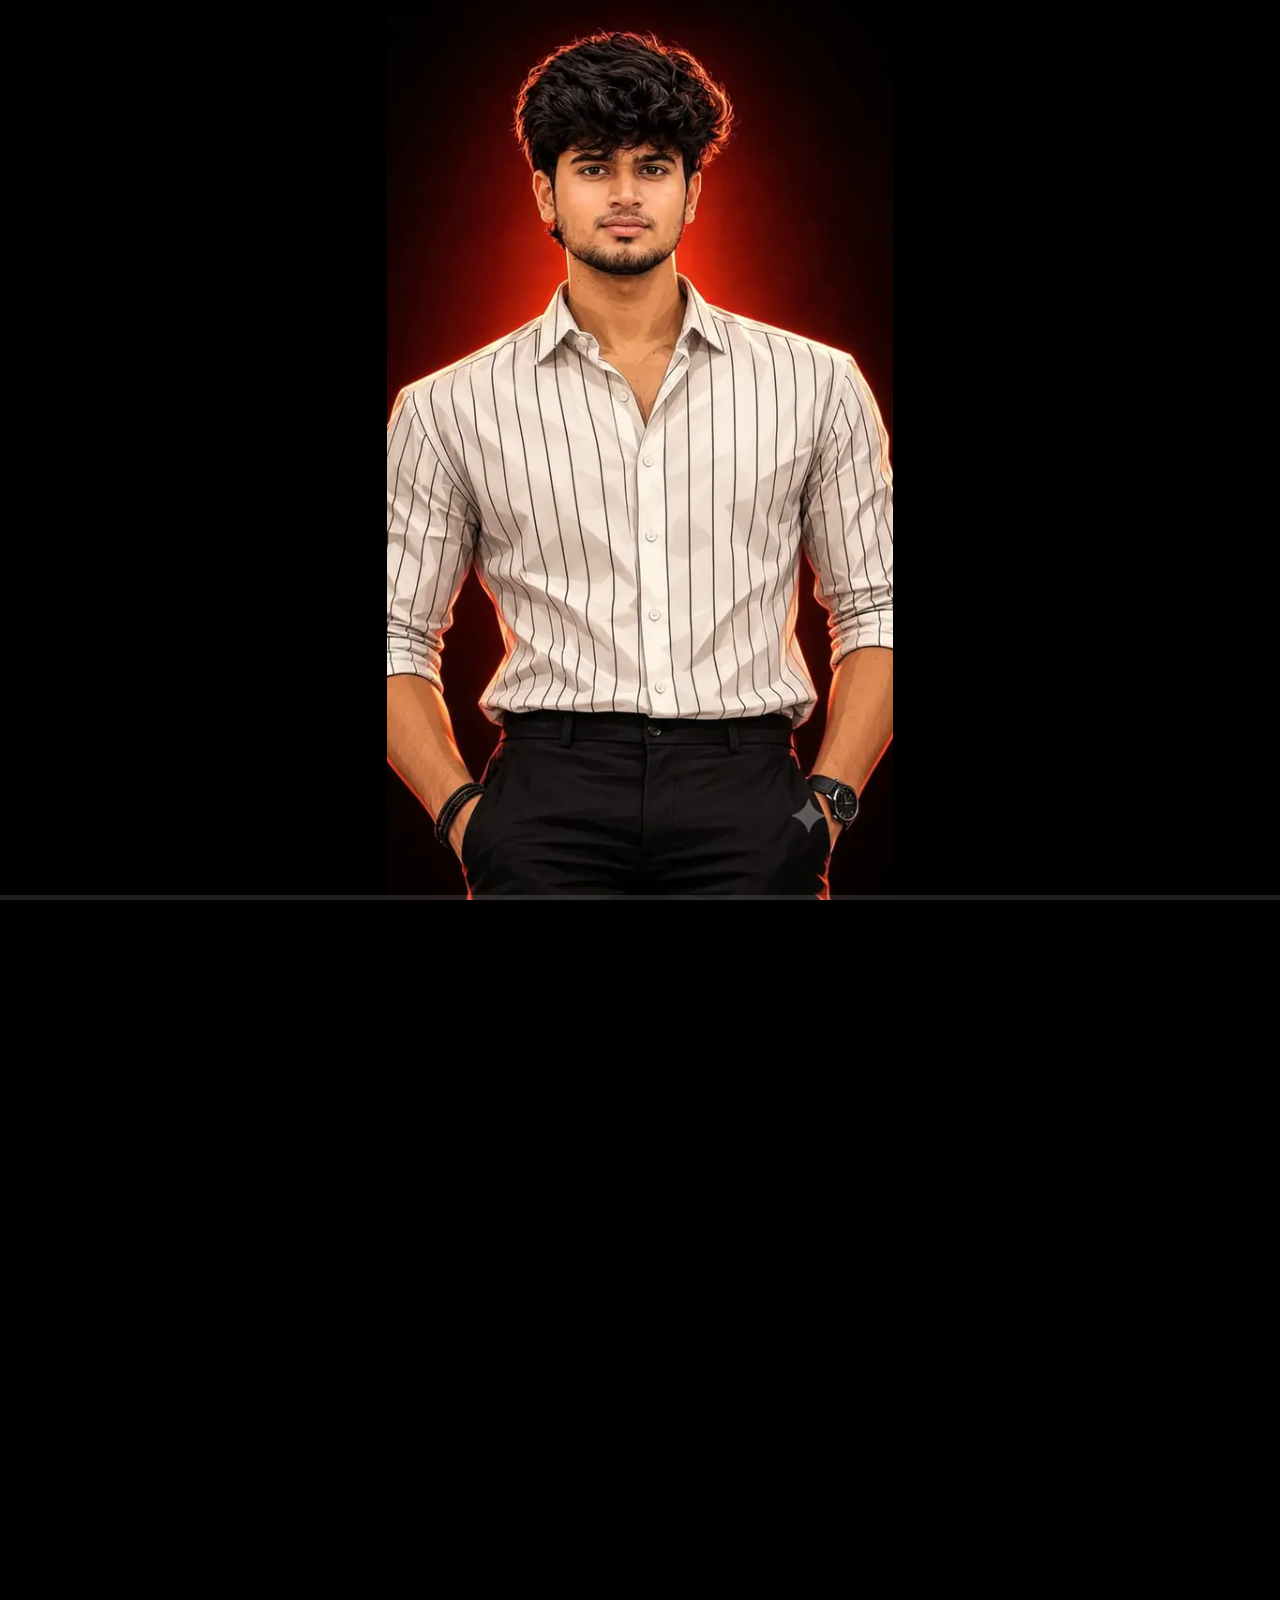
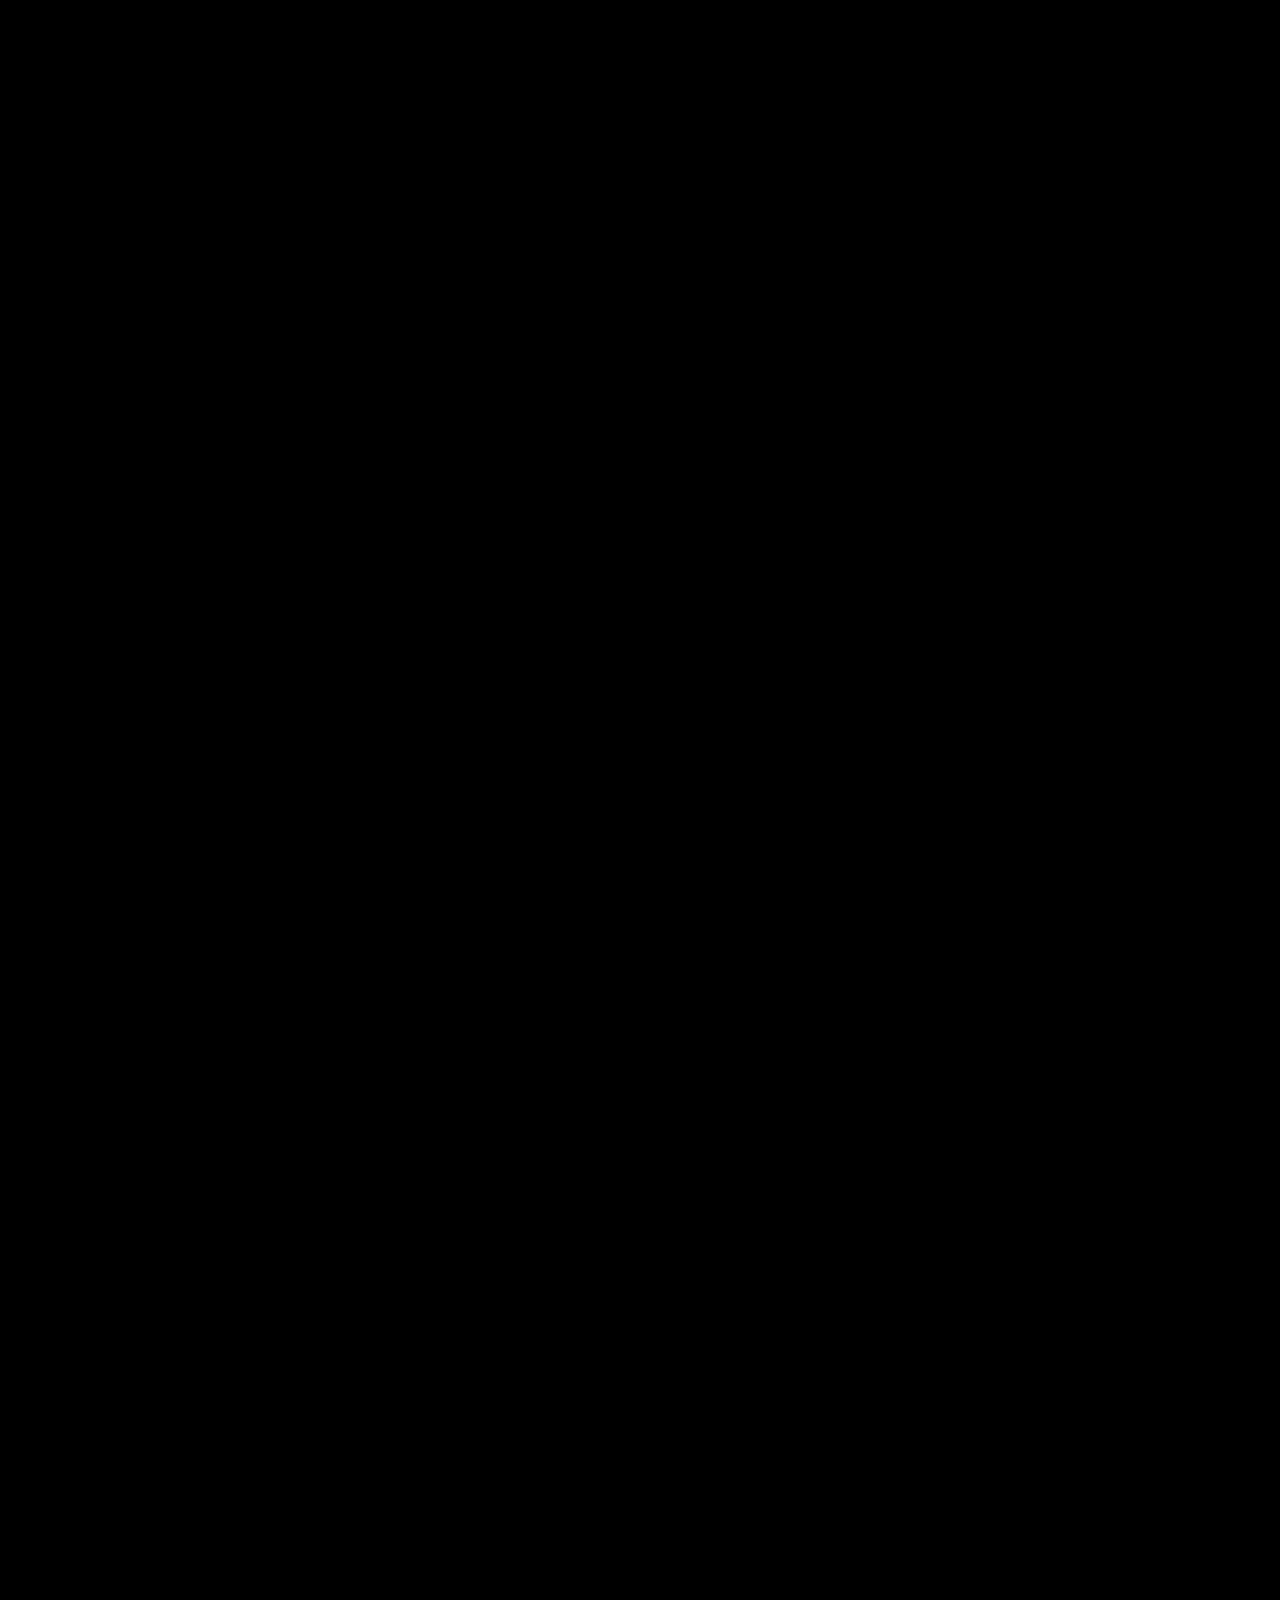
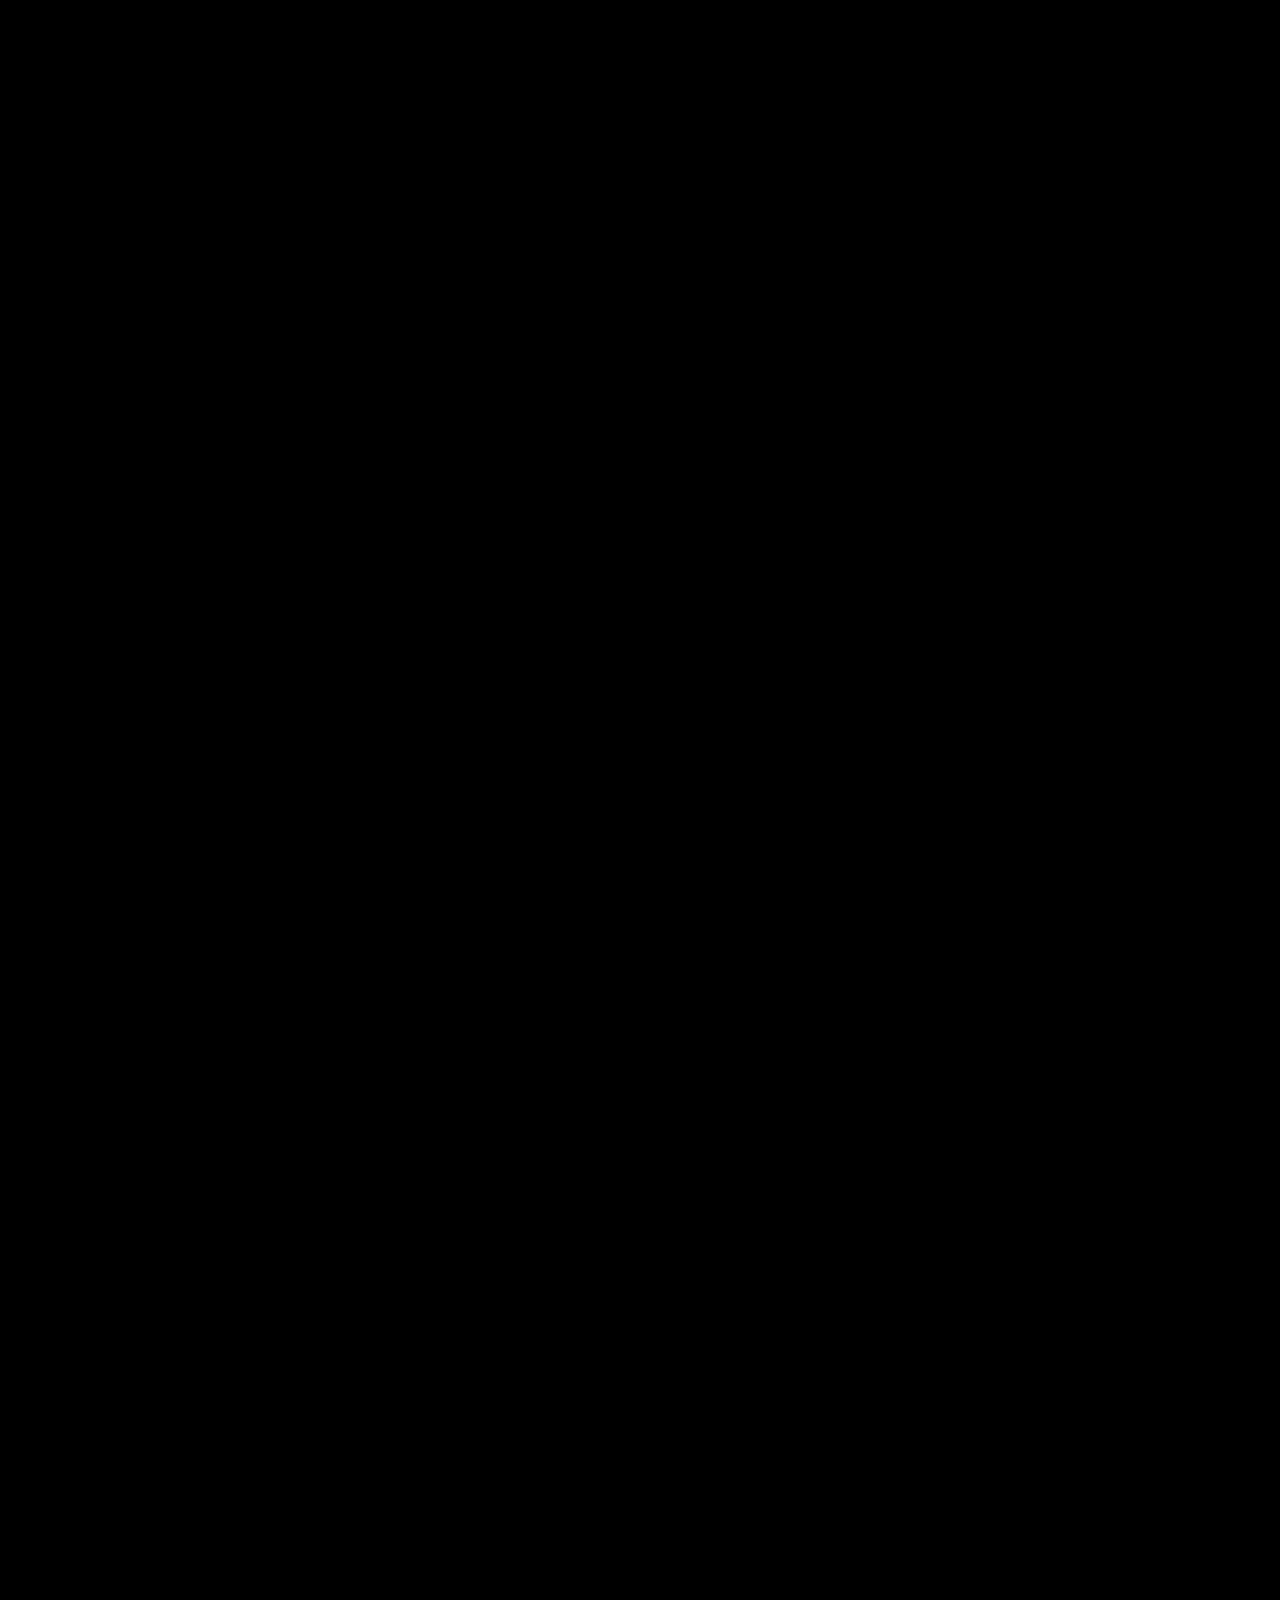
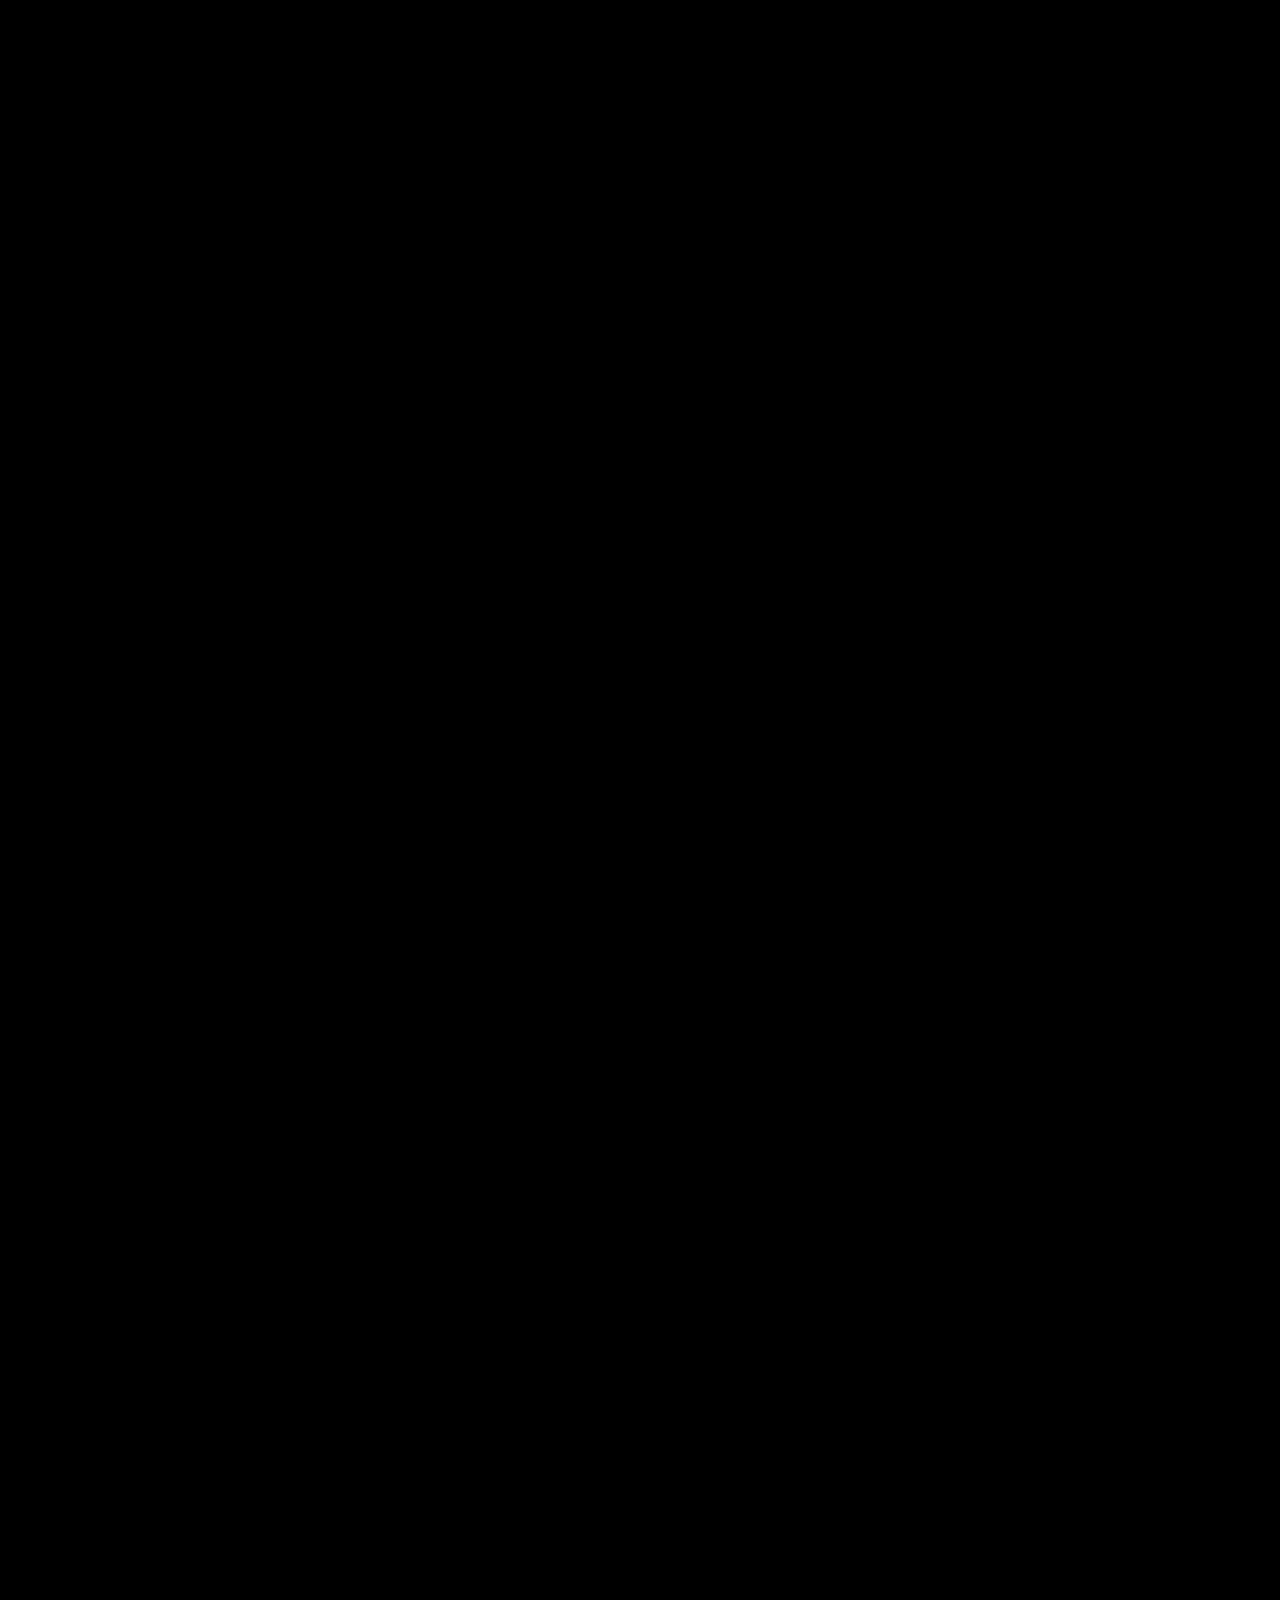
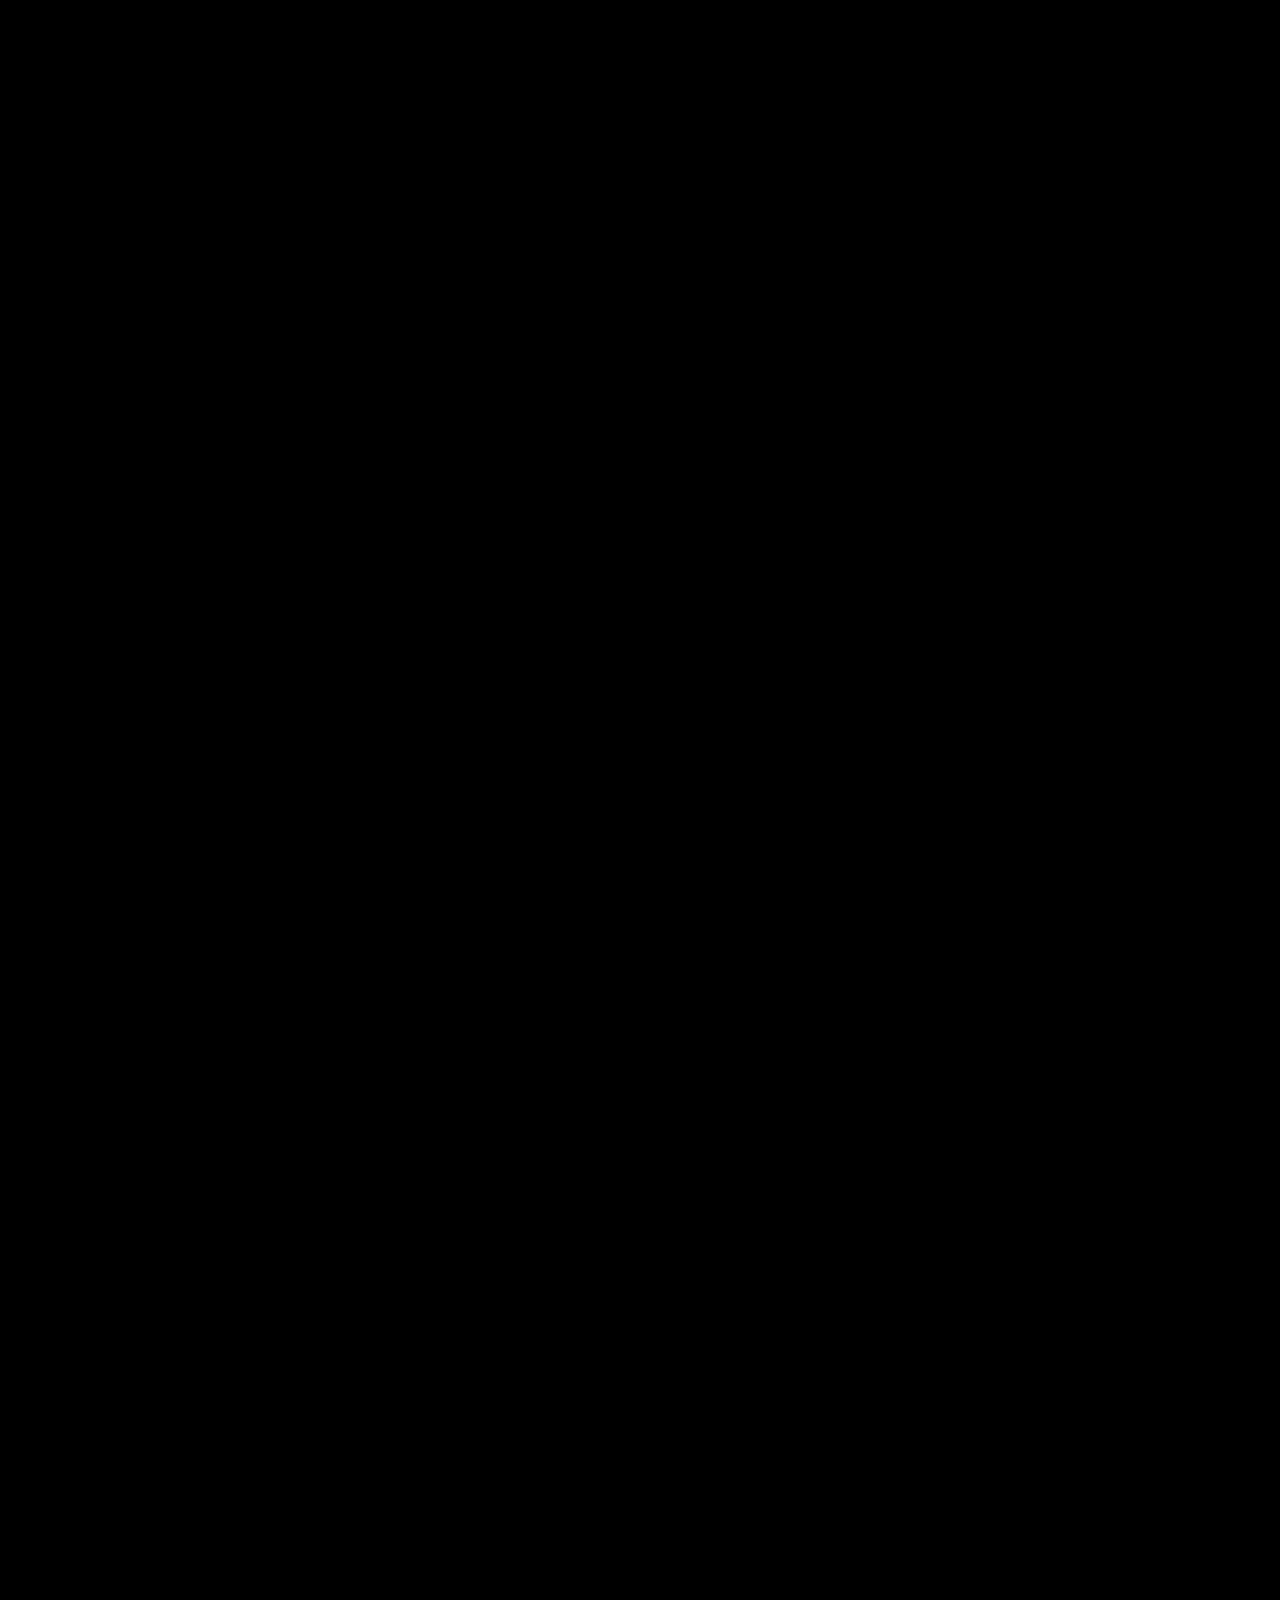
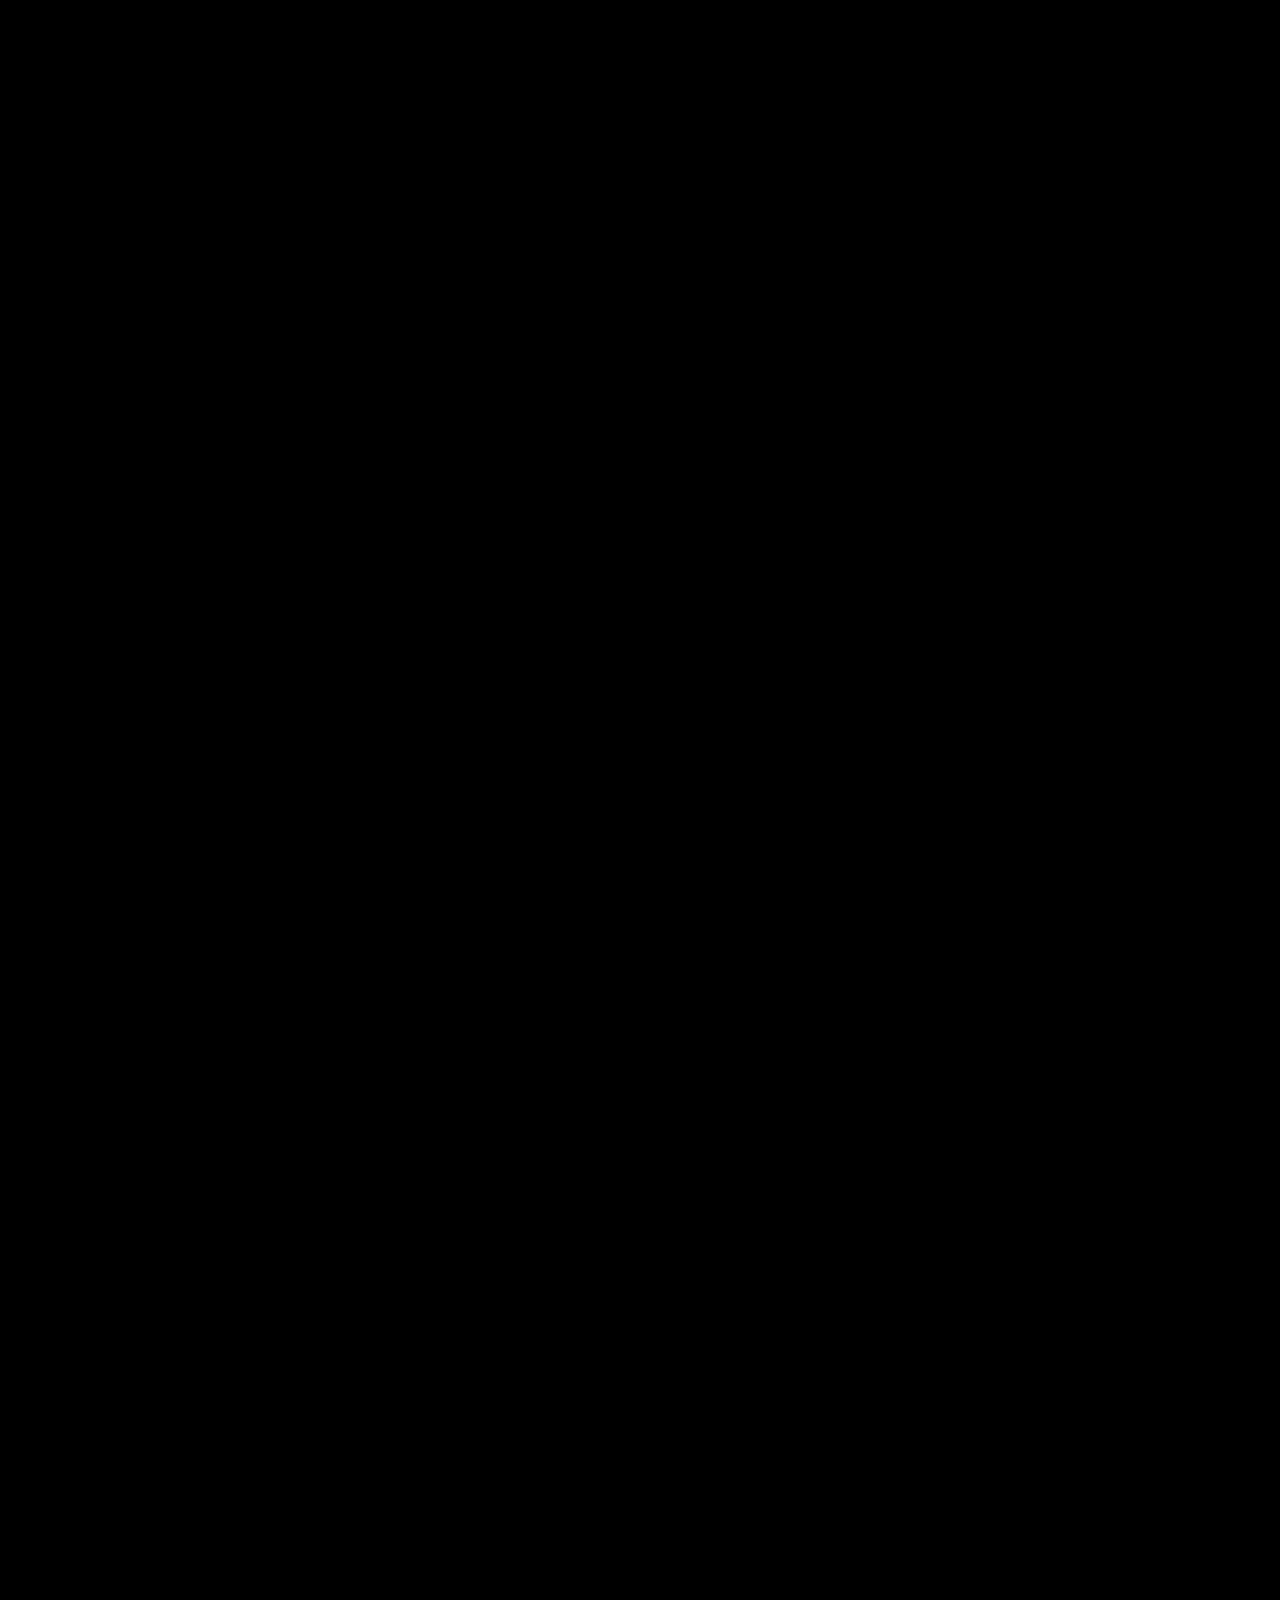
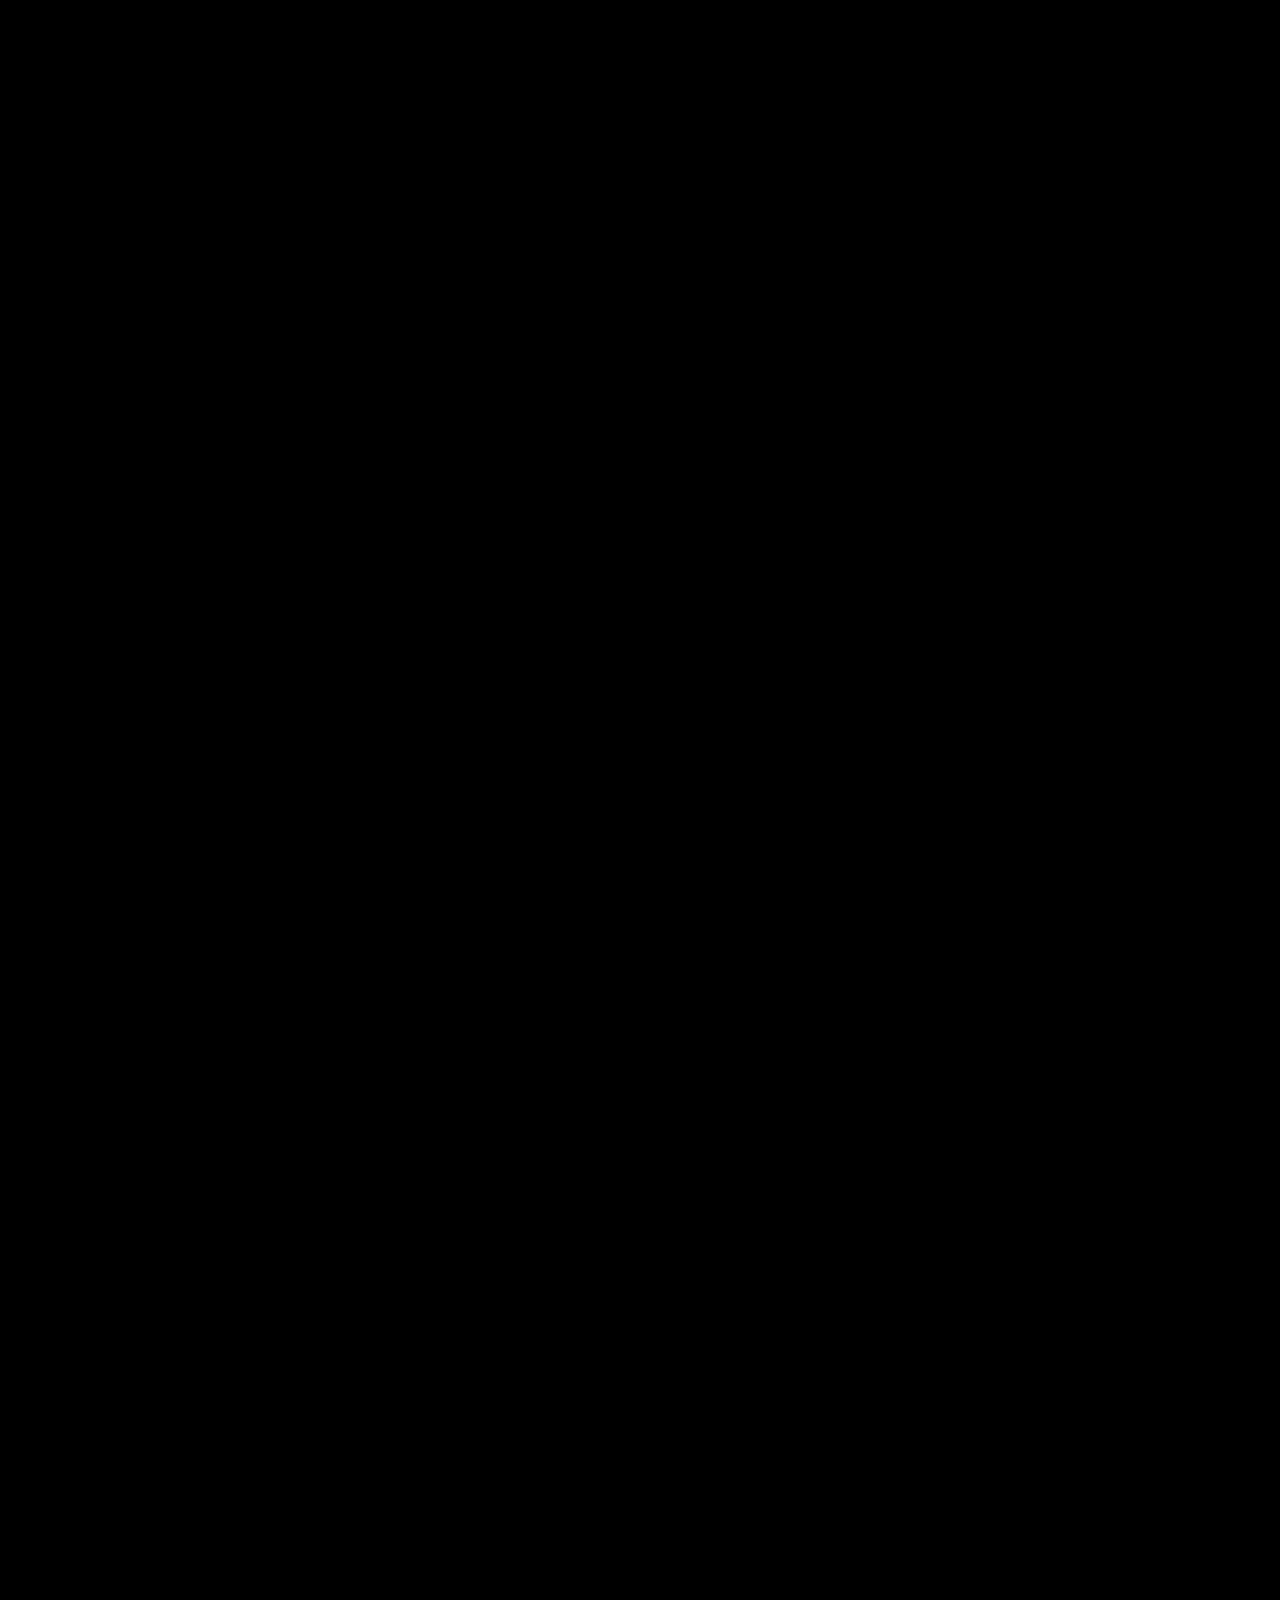
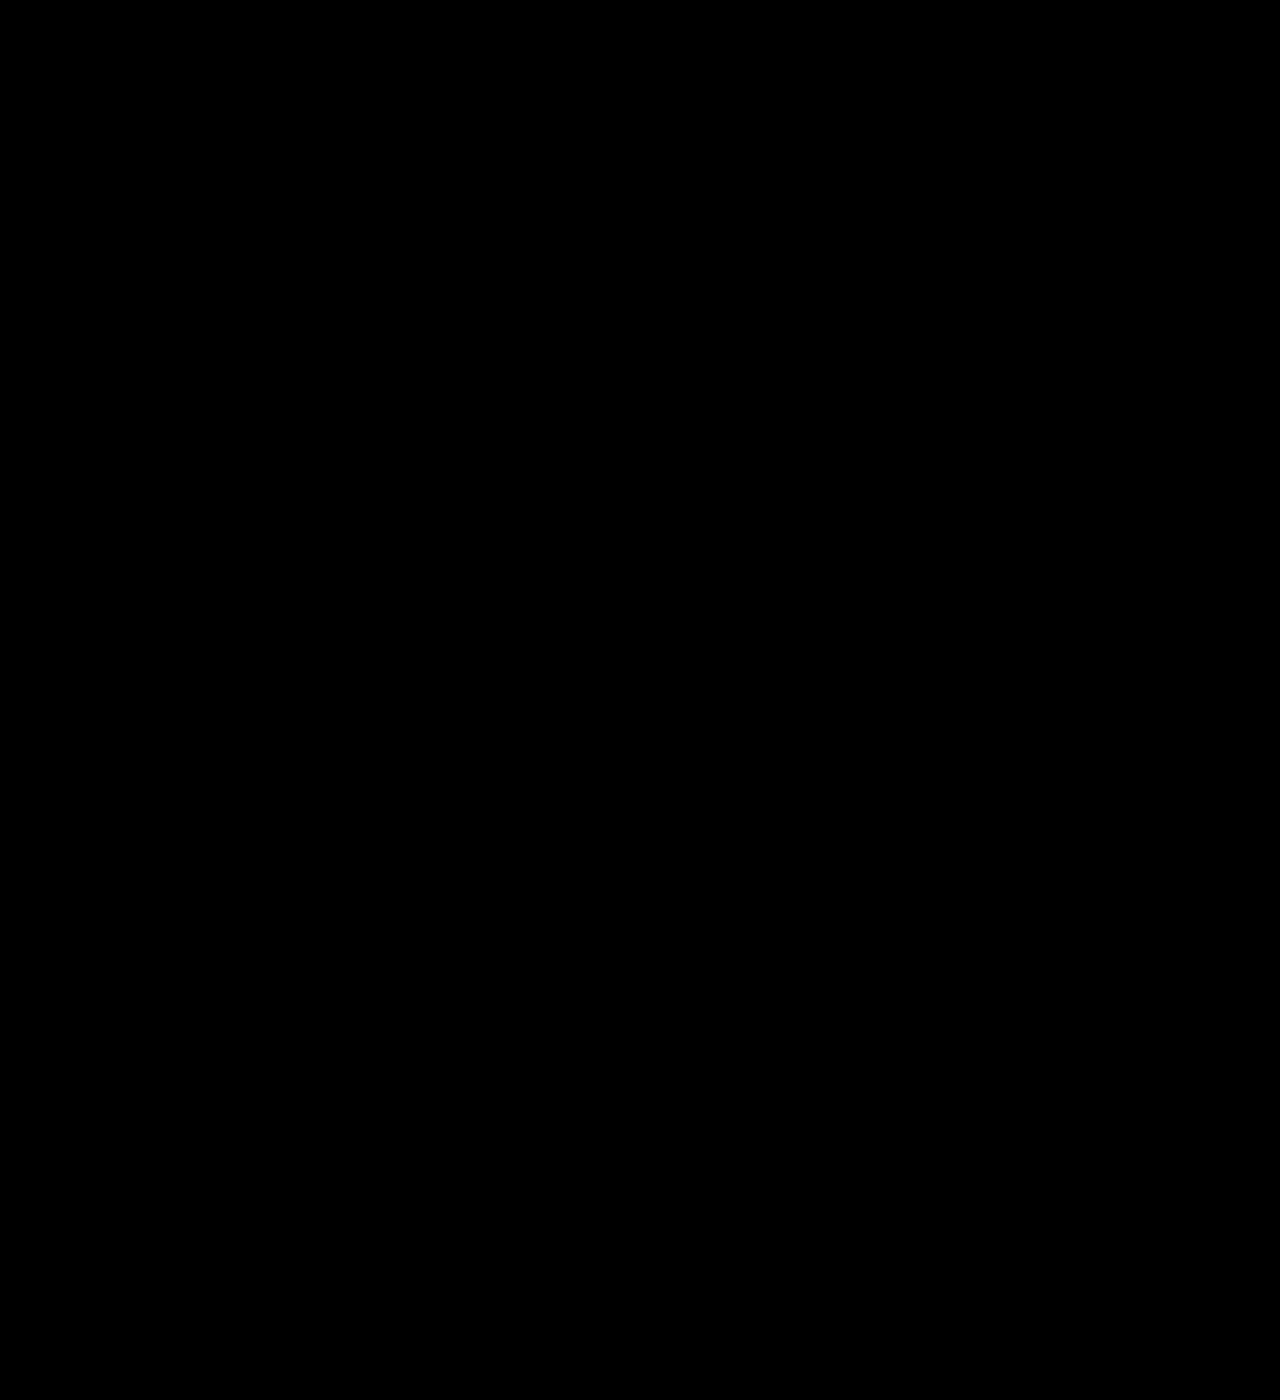
==== commit cd51e651: "Replace broken emoji icons with styled SVG icons for GitHub, LinkedIn, Email" ====
--- a/index.html
+++ b/index.html
@@ -407,15 +407,15 @@
                 <div class="sec-subheader"><span class="label-sm cyan">CONNECT WITH ME</span></div>
                 <div class="contact-links">
                   <a href="https://github.com/sasivanan" target="_blank" rel="noopener" class="c-link">
-                    <span class="c-icon">ðŸ™</span>
+                    <span class="c-icon c-icon--github"><svg xmlns="http://www.w3.org/2000/svg" viewBox="0 0 24 24" fill="currentColor"><path d="M12 .5C5.65.5.5 5.65.5 12c0 5.1 3.29 9.42 7.86 10.95.57.1.78-.25.78-.55v-2.1c-3.2.7-3.87-1.54-3.87-1.54-.52-1.33-1.28-1.68-1.28-1.68-1.05-.72.08-.7.08-.7 1.16.08 1.77 1.19 1.77 1.19 1.03 1.76 2.7 1.25 3.36.96.1-.75.4-1.25.73-1.54-2.55-.29-5.24-1.28-5.24-5.68 0-1.25.45-2.28 1.18-3.08-.12-.29-.51-1.46.11-3.04 0 0 .97-.31 3.17 1.18a11.02 11.02 0 0 1 5.78 0c2.2-1.49 3.16-1.18 3.16-1.18.63 1.58.23 2.75.11 3.04.74.8 1.18 1.83 1.18 3.08 0 4.41-2.7 5.38-5.27 5.67.41.36.78 1.07.78 2.15v3.19c0 .3.2.66.79.55A10.51 10.51 0 0 0 23.5 12C23.5 5.65 18.35.5 12 .5z"/></svg></span>
                     <div><strong>GitHub</strong><p>github.com/sasivanan</p></div>
                   </a>
                   <a href="https://www.linkedin.com/in/sasi-vanan-918655337" target="_blank" rel="noopener" class="c-link">
-                    <span class="c-icon">ðŸ’¼</span>
+                    <span class="c-icon c-icon--linkedin"><svg xmlns="http://www.w3.org/2000/svg" viewBox="0 0 24 24" fill="currentColor"><path d="M20.45 20.45h-3.55v-5.57c0-1.33-.03-3.04-1.85-3.04-1.85 0-2.14 1.45-2.14 2.94v5.67H9.36V9h3.41v1.56h.05c.47-.9 1.63-1.85 3.36-1.85 3.6 0 4.27 2.37 4.27 5.45v6.29zM5.34 7.43a2.06 2.06 0 1 1 0-4.12 2.06 2.06 0 0 1 0 4.12zm1.78 13.02H3.56V9h3.56v11.45zM22.22 0H1.77C.79 0 0 .77 0 1.72v20.56C0 23.23.79 24 1.77 24h20.45c.98 0 1.78-.77 1.78-1.72V1.72C24 .77 23.2 0 22.22 0z"/></svg></span>
                     <div><strong>LinkedIn</strong><p>linkedin.com/in/sasi-vanan-918655337</p></div>
                   </a>
                   <a href="mailto:sasivanan497@gmail.com" class="c-link">
-                    <span class="c-icon">âœ‰ï¸</span>
+                    <span class="c-icon c-icon--email"><svg xmlns="http://www.w3.org/2000/svg" viewBox="0 0 24 24" fill="currentColor"><path d="M20 4H4C2.9 4 2 4.9 2 6v12c0 1.1.9 2 2 2h16c1.1 0 2-.9 2-2V6c0-1.1-.9-2-2-2zm0 4-8 5-8-5V6l8 5 8-5v2z"/></svg></span>
                     <div><strong>Email</strong><p>sasivanan497@gmail.com</p></div>
                   </a>
                 </div>
@@ -438,3 +438,4 @@
 </body>
 </html>
 
+
--- a/style.css
+++ b/style.css
@@ -747,7 +747,85 @@
   .hero-title { font-size: clamp(3rem, 16vw, 6rem); margin-bottom: 10px; }
 }
 
-
-
-
-
+/* ── Contact Icon Styles ─────────────────────────────────── */
+.c-link {
+  display: flex;
+  align-items: center;
+  gap: 16px;
+  padding: 14px 18px;
+  border-radius: 14px;
+  background: rgba(255,255,255,0.03);
+  border: 1px solid rgba(255,255,255,0.08);
+  text-decoration: none;
+  color: var(--text-main);
+  transition: all 0.3s ease;
+  margin-bottom: 10px;
+}
+.c-link:hover {
+  background: rgba(255,255,255,0.07);
+  border-color: rgba(99,102,241,0.5);
+  transform: translateX(4px);
+}
+.c-link strong {
+  display: block;
+  font-size: 0.95rem;
+  color: var(--text-main);
+}
+.c-link p {
+  font-size: 0.78rem;
+  color: var(--accent);
+  margin: 0;
+}
+
+.c-icon {
+  width: 46px;
+  height: 46px;
+  border-radius: 12px;
+  display: flex;
+  align-items: center;
+  justify-content: center;
+  flex-shrink: 0;
+  transition: transform 0.3s ease, box-shadow 0.3s ease;
+}
+.c-link:hover .c-icon {
+  transform: scale(1.1) rotate(-5deg);
+}
+.c-icon svg {
+  width: 22px;
+  height: 22px;
+}
+
+/* GitHub — dark with white icon */
+.c-icon--github {
+  background: linear-gradient(135deg, #1a1a2e, #24292f);
+  border: 1px solid rgba(255,255,255,0.15);
+  color: #ffffff;
+  box-shadow: 0 4px 16px rgba(0,0,0,0.4);
+}
+.c-link:hover .c-icon--github {
+  box-shadow: 0 6px 24px rgba(255,255,255,0.2);
+}
+
+/* LinkedIn — blue brand */
+.c-icon--linkedin {
+  background: linear-gradient(135deg, #0a66c2, #004182);
+  border: 1px solid rgba(10,102,194,0.5);
+  color: #ffffff;
+  box-shadow: 0 4px 16px rgba(10,102,194,0.35);
+}
+.c-link:hover .c-icon--linkedin {
+  box-shadow: 0 6px 24px rgba(10,102,194,0.6);
+}
+
+/* Email — purple/indigo brand */
+.c-icon--email {
+  background: linear-gradient(135deg, #6366f1, #4f46e5);
+  border: 1px solid rgba(99,102,241,0.5);
+  color: #ffffff;
+  box-shadow: 0 4px 16px rgba(99,102,241,0.35);
+}
+.c-link:hover .c-icon--email {
+  box-shadow: 0 6px 24px rgba(99,102,241,0.6);
+}
+
+
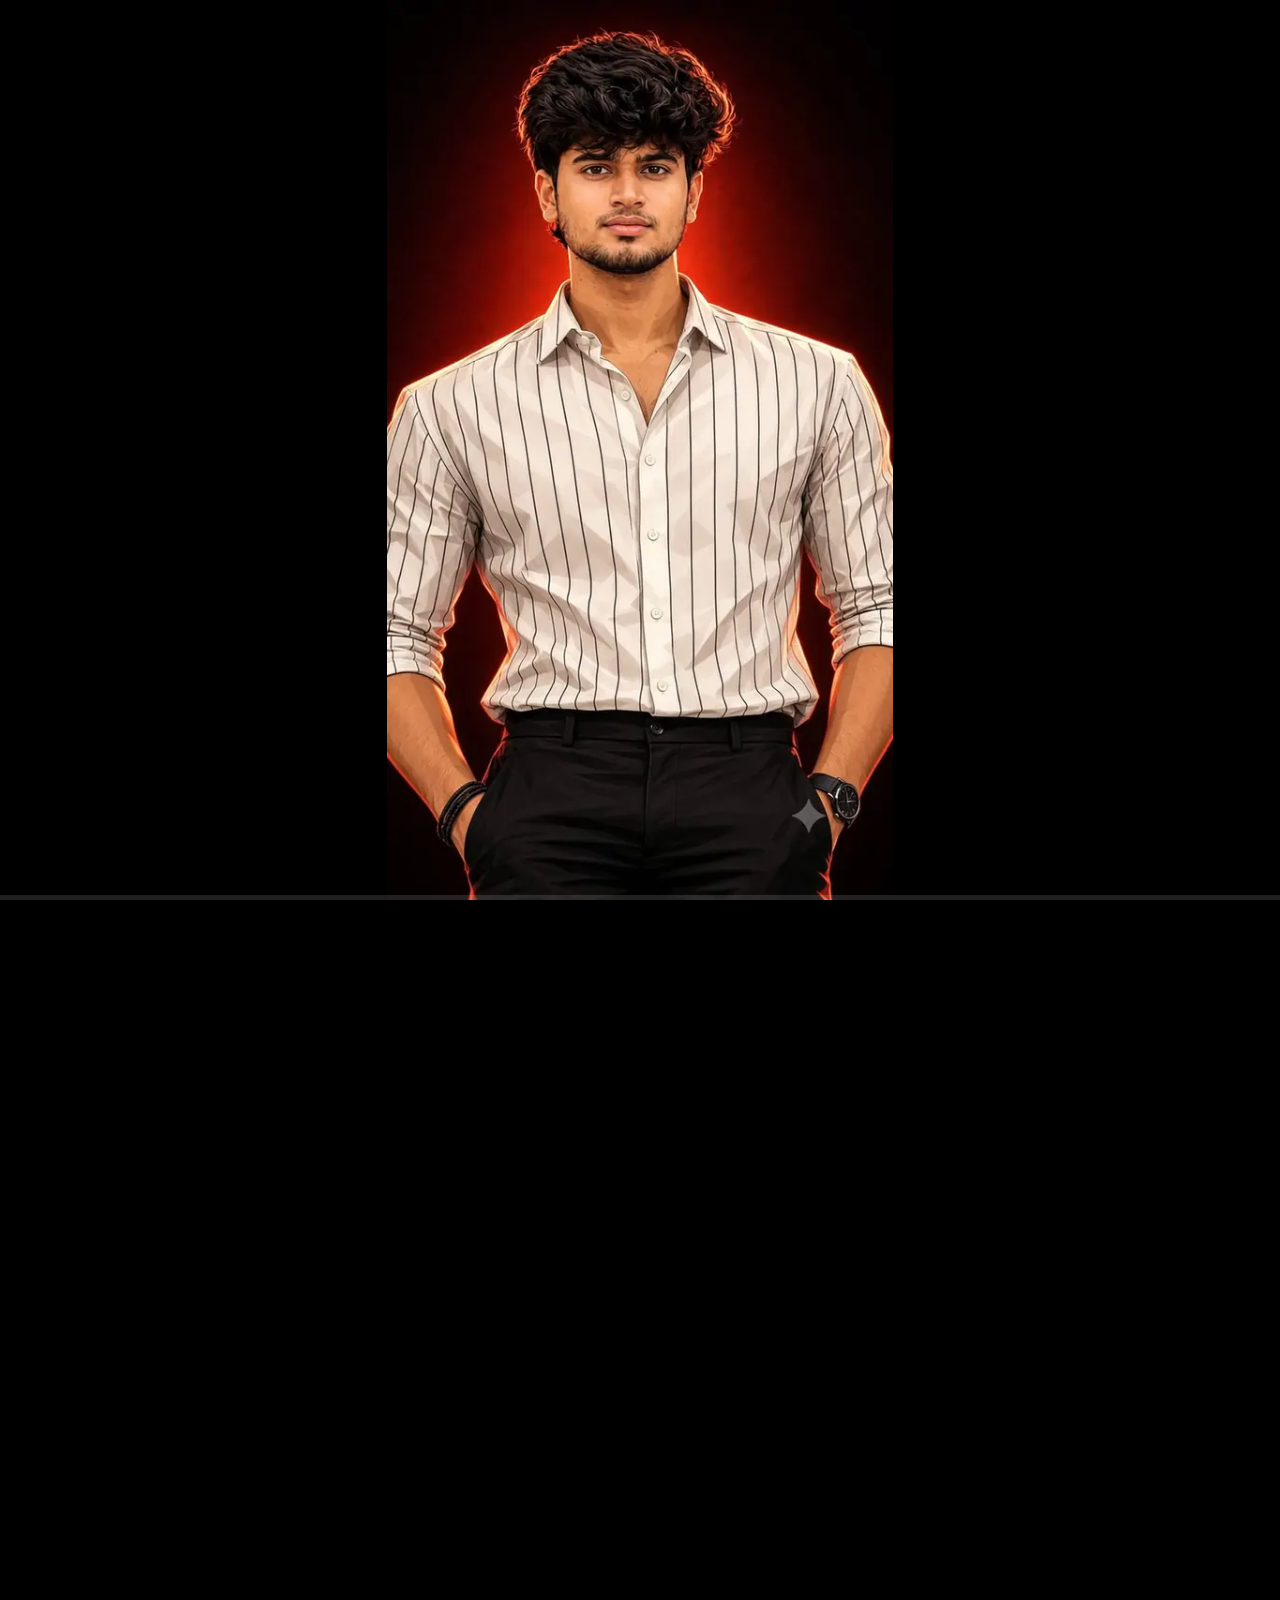
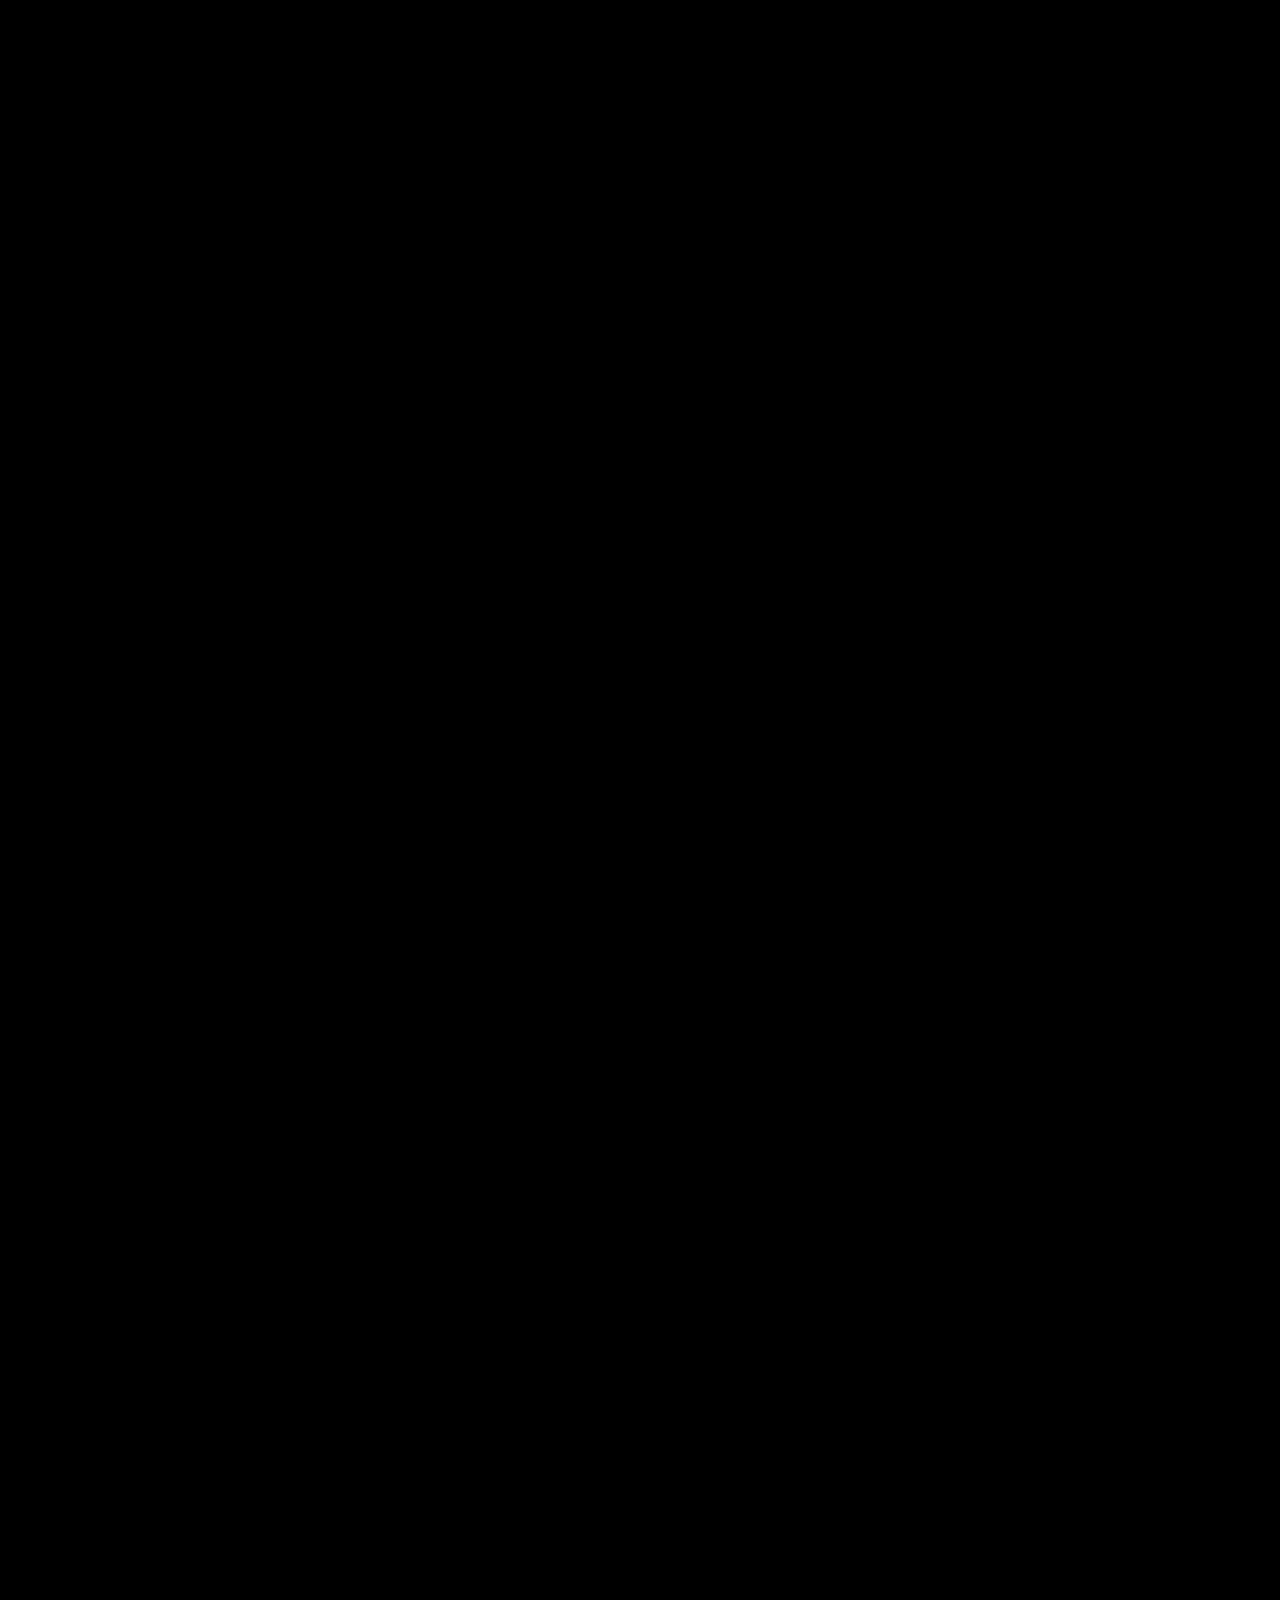
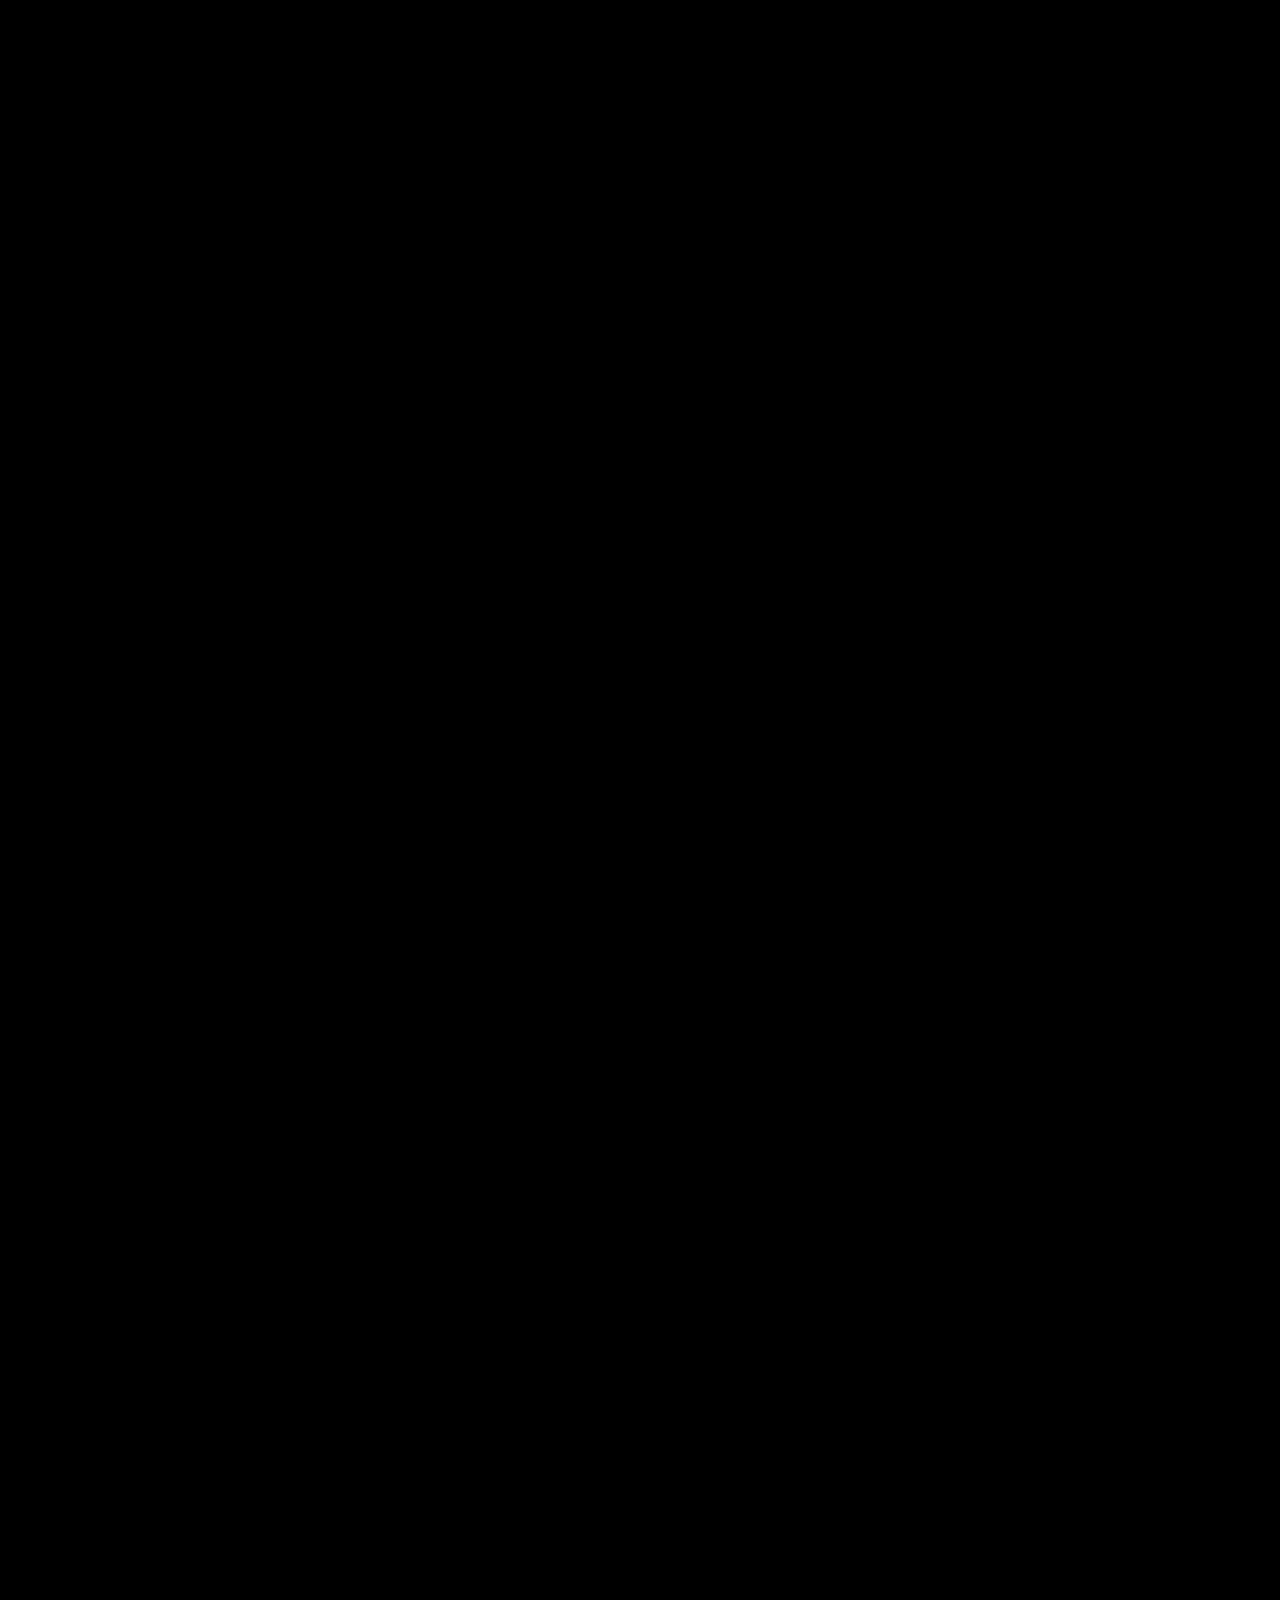
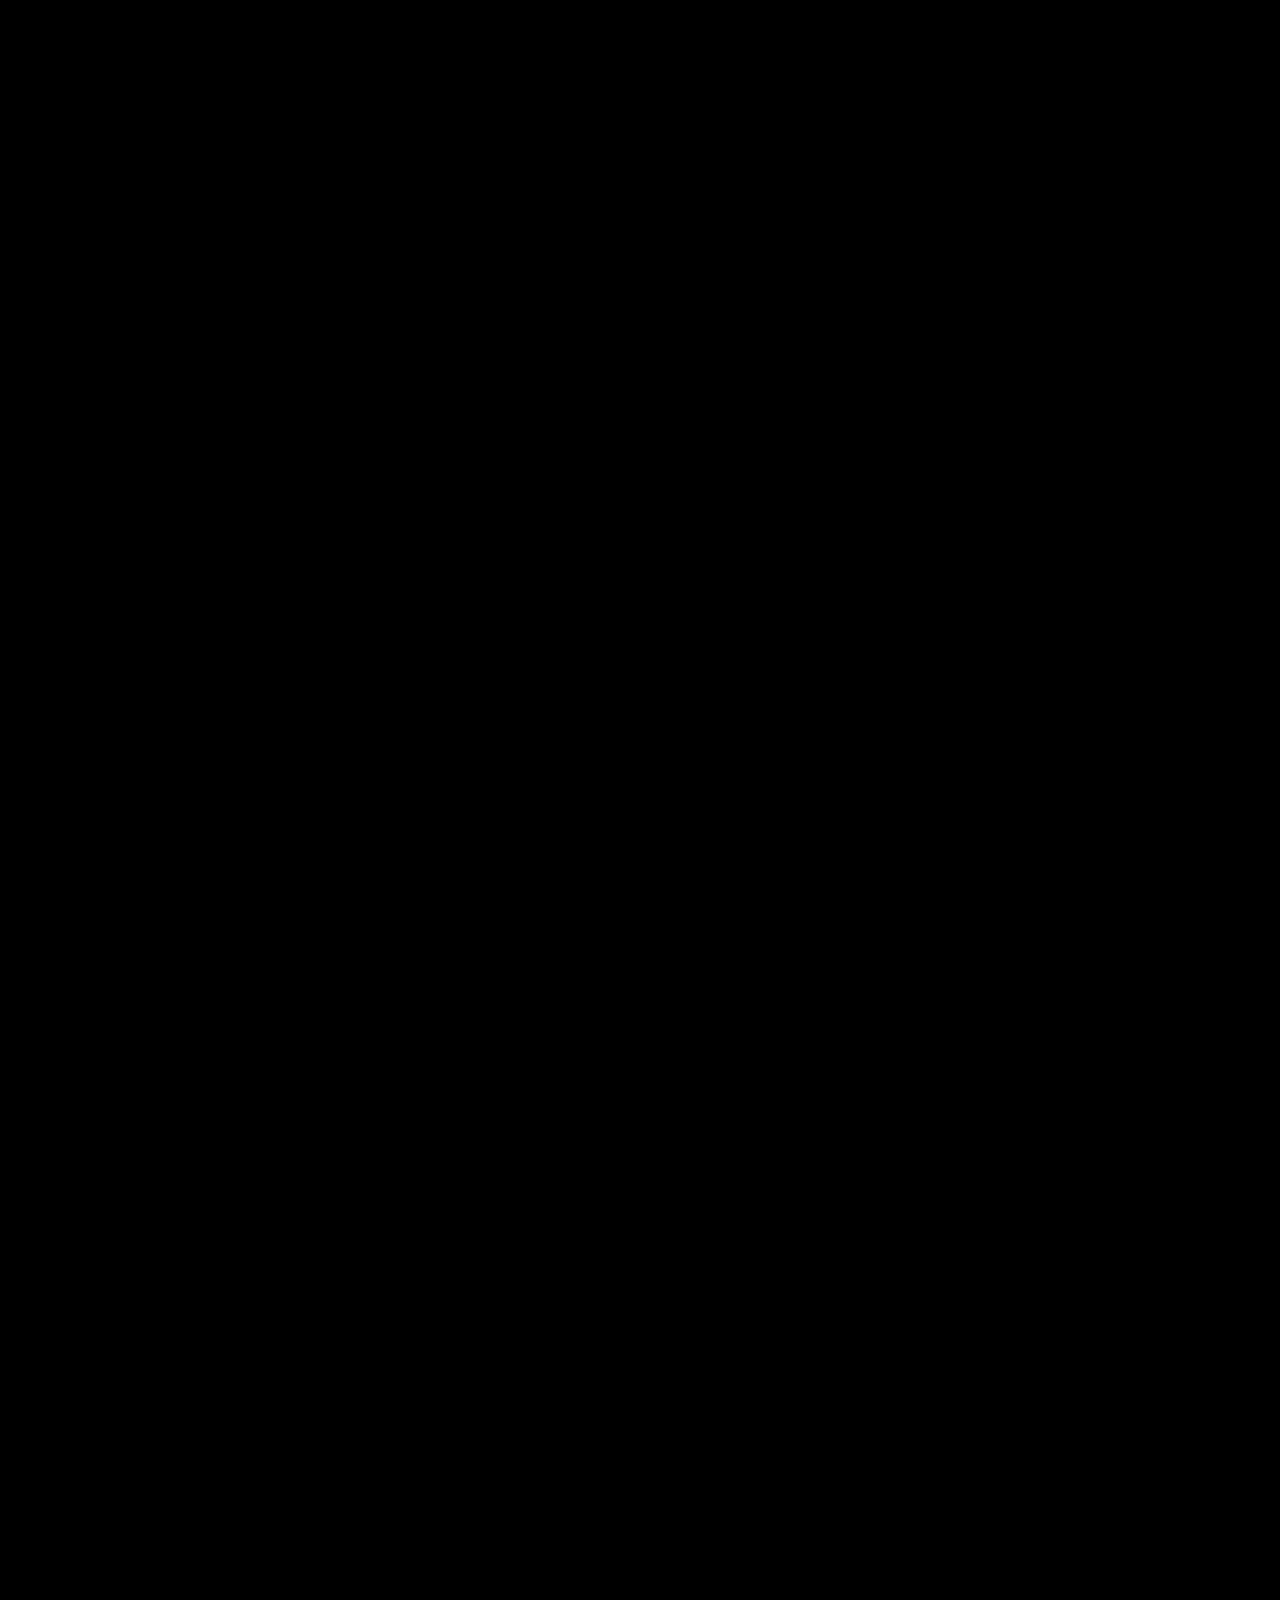
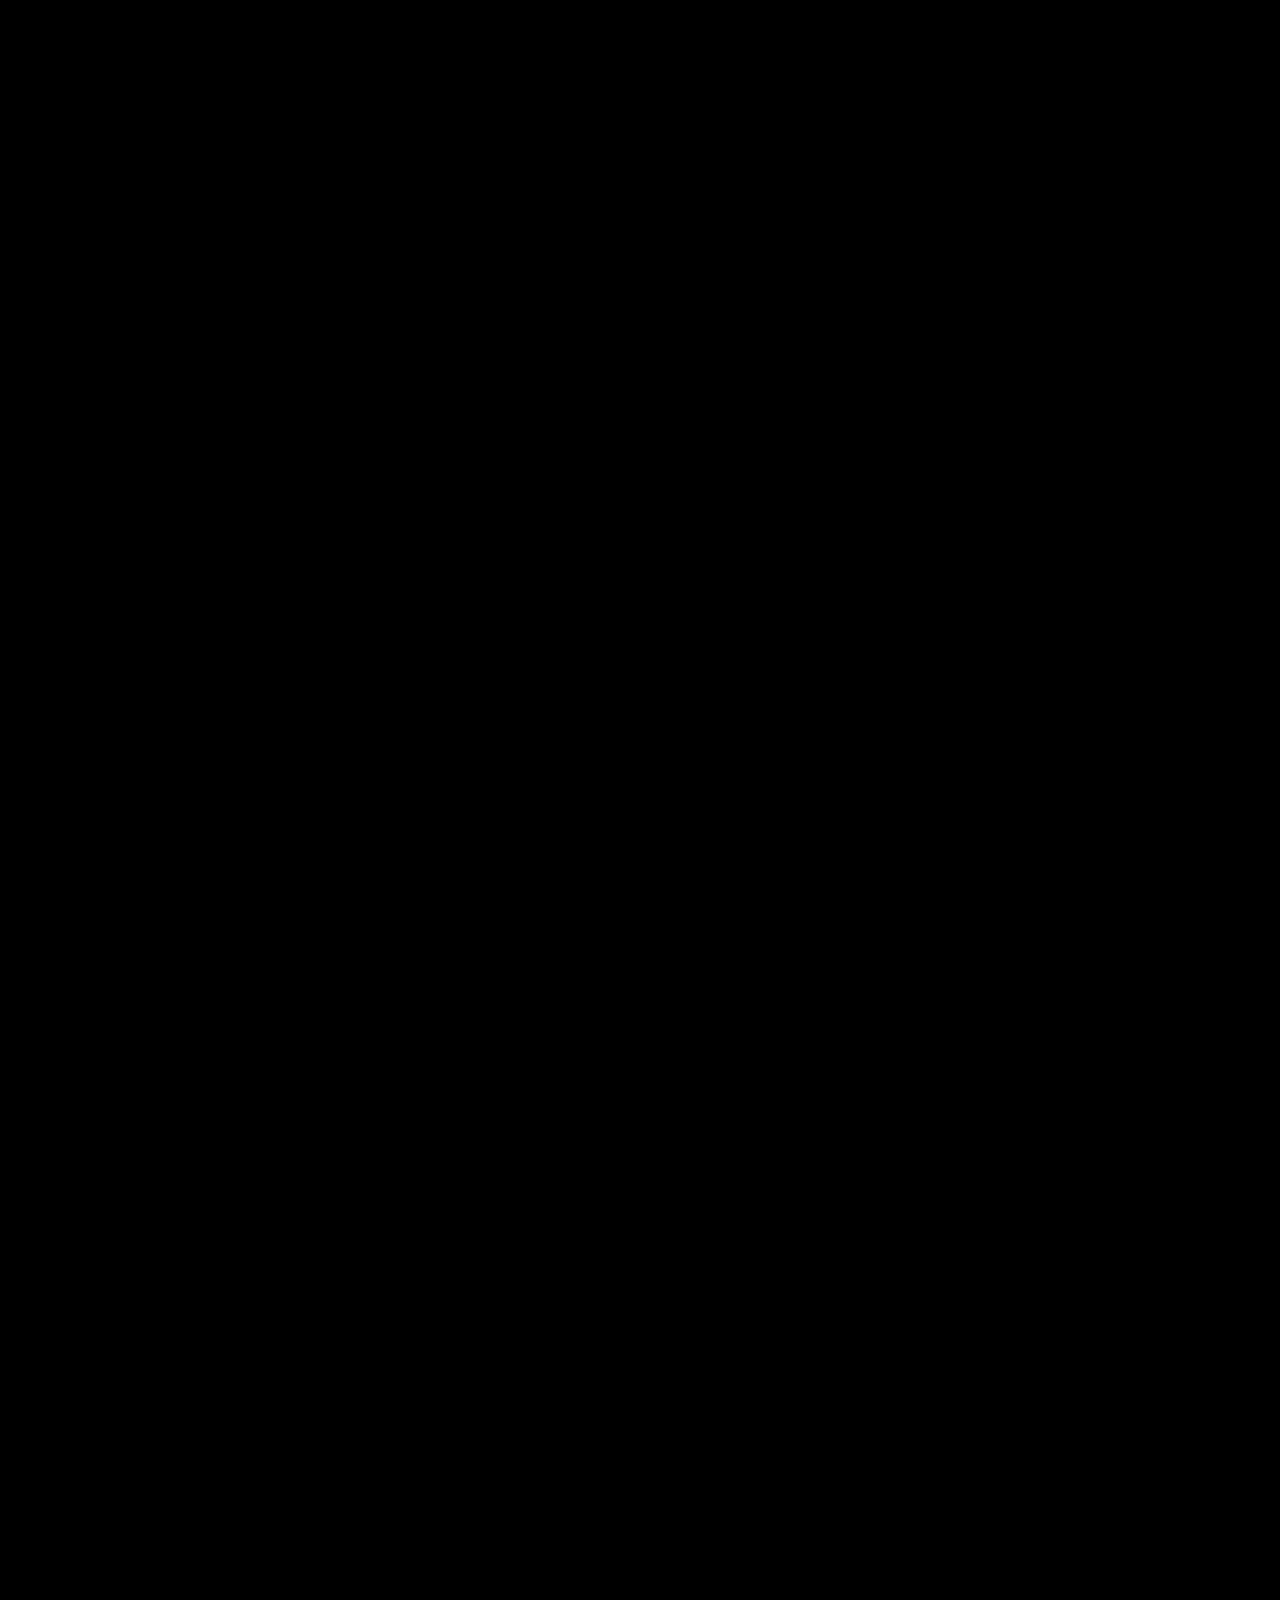
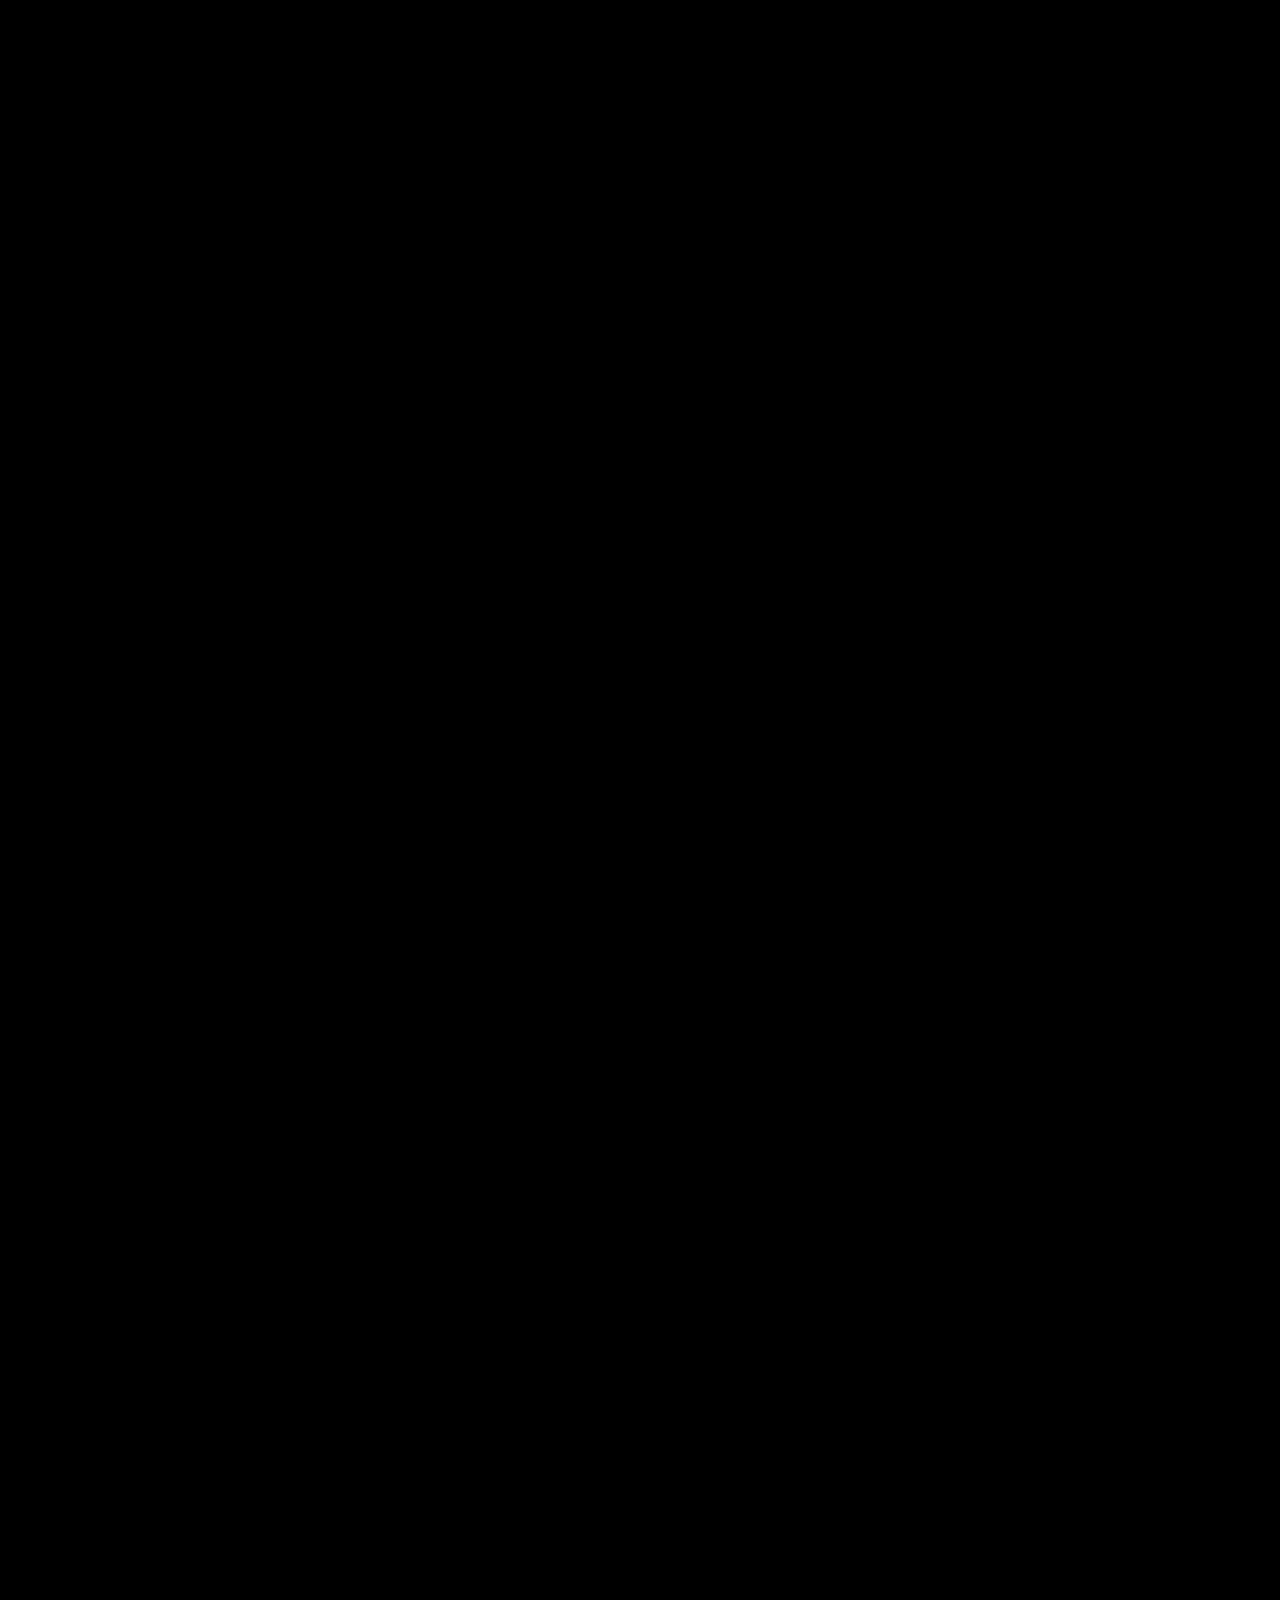
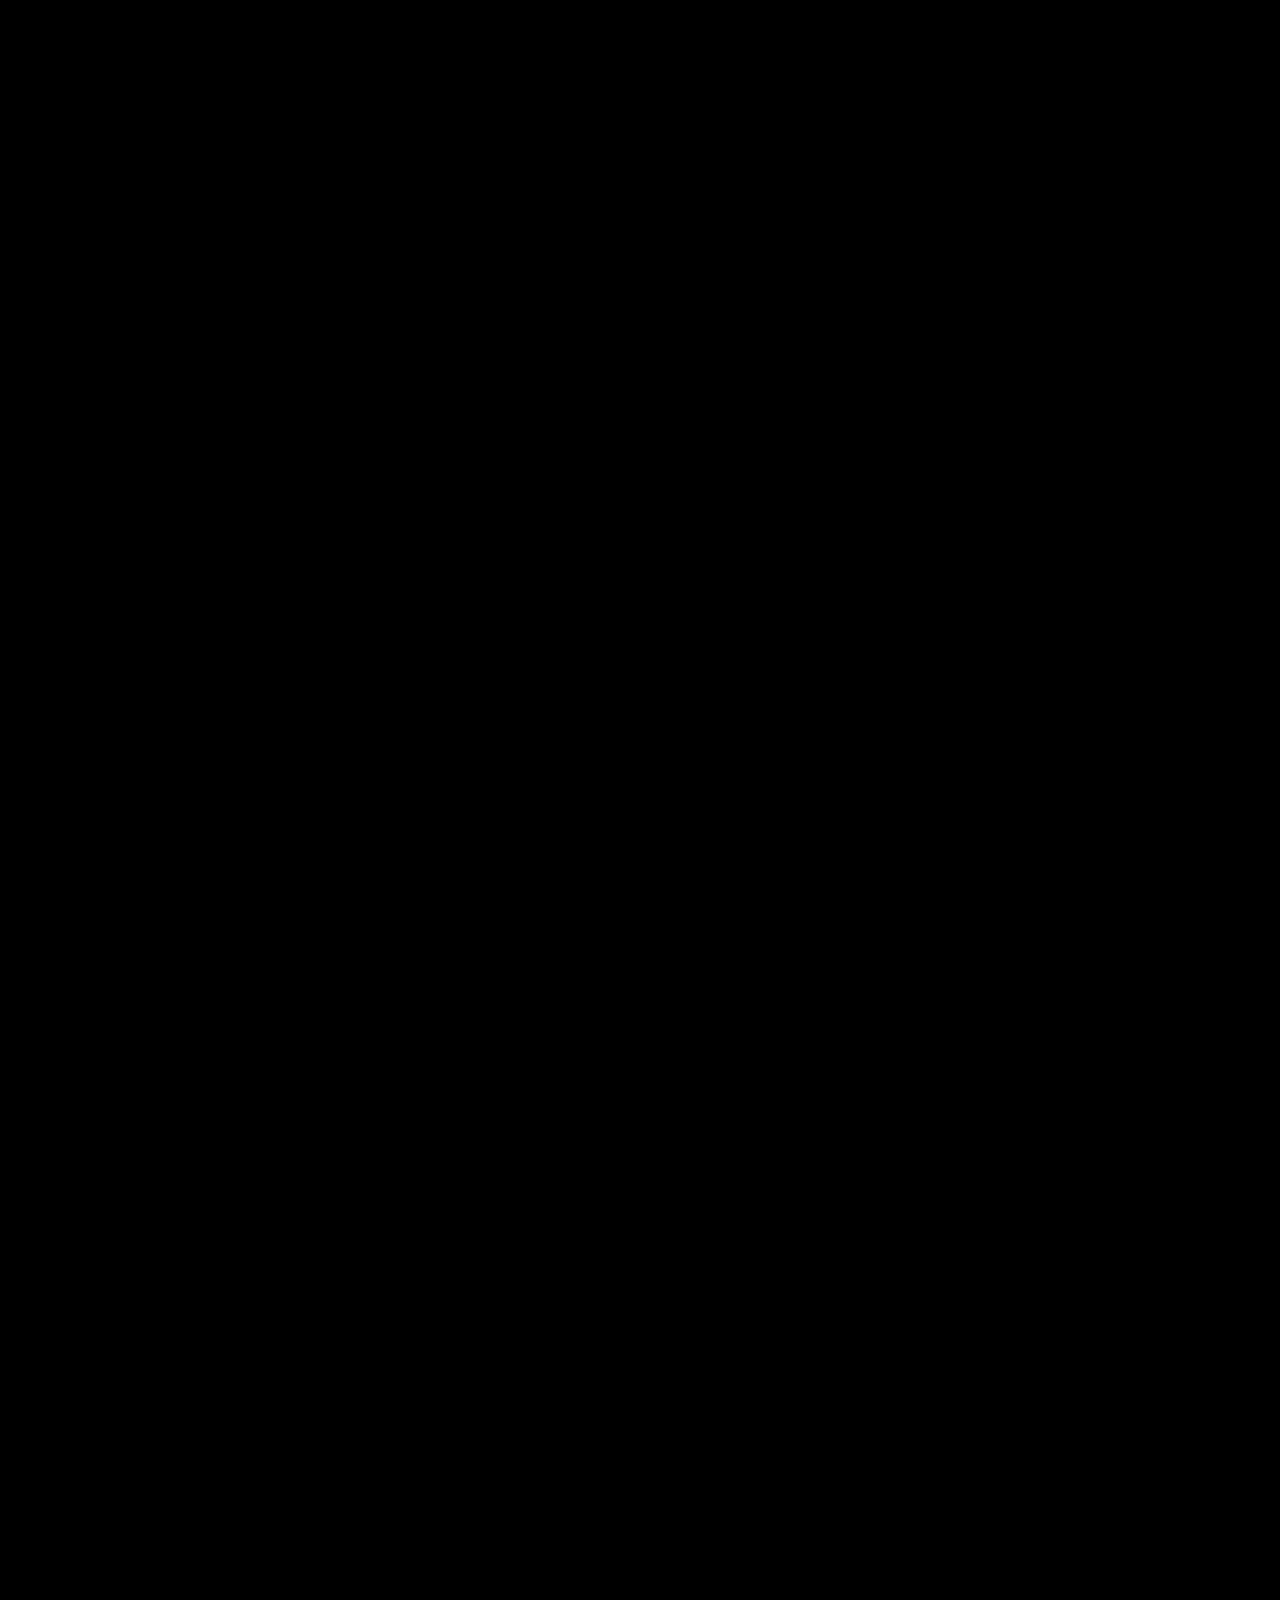
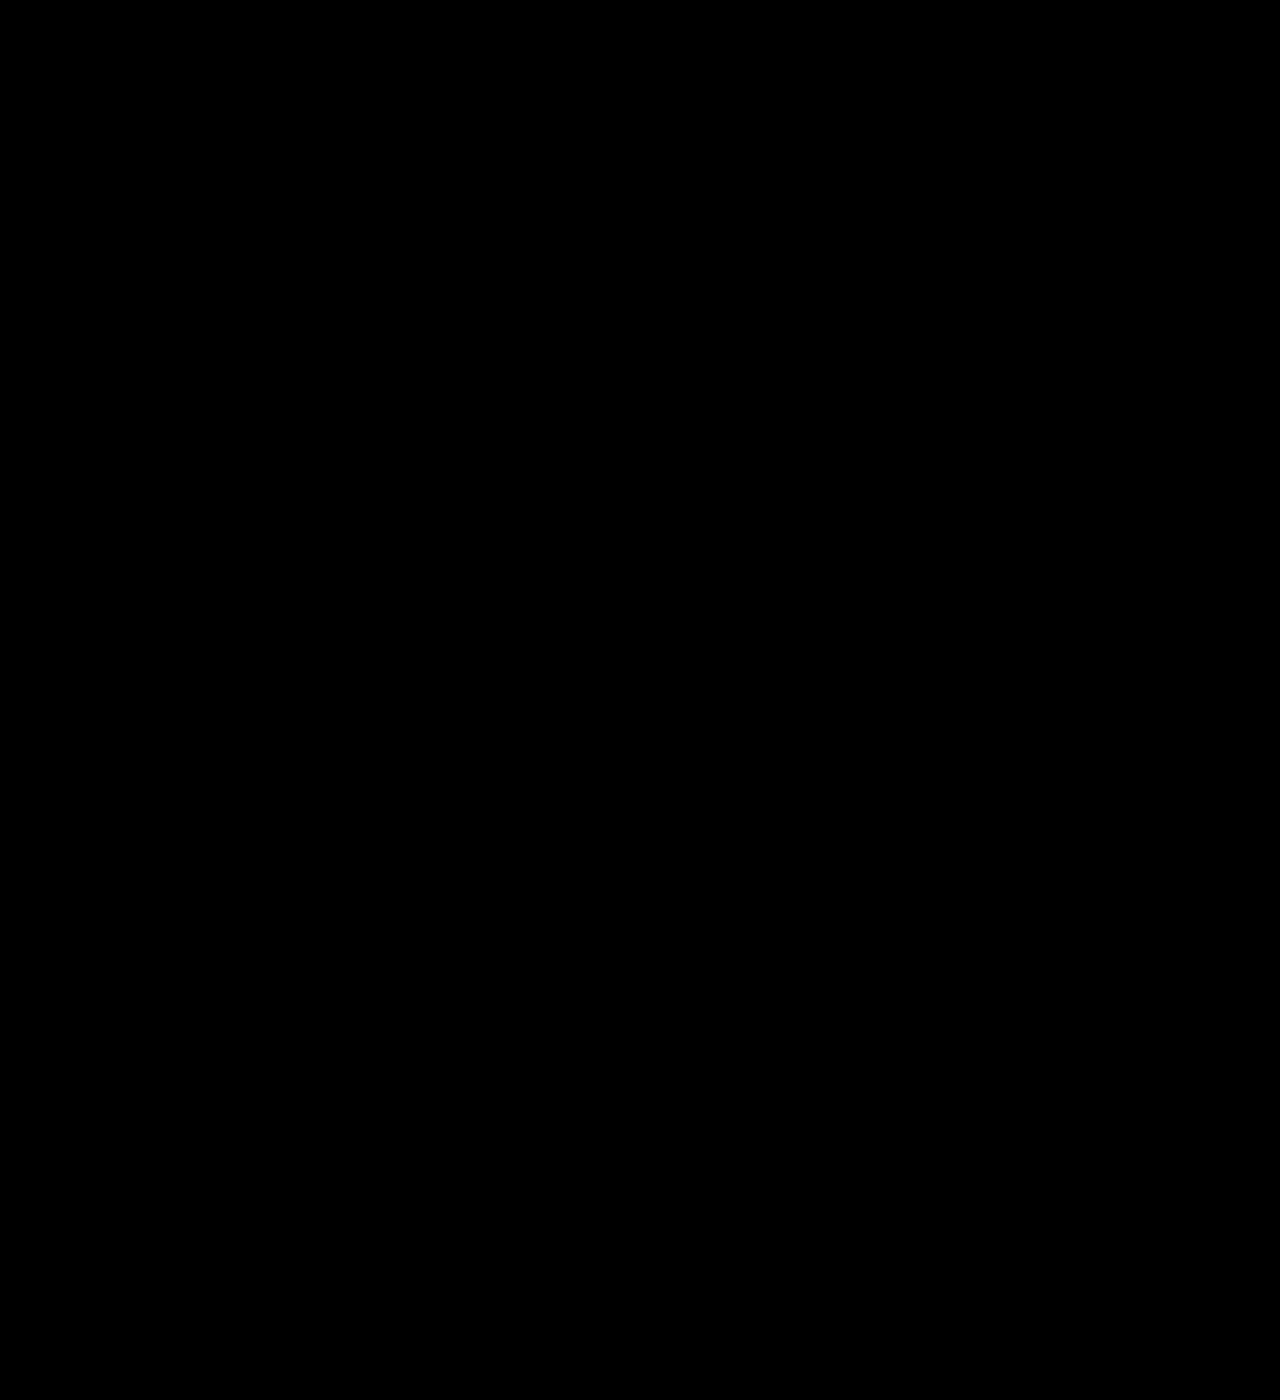
==== commit 1e14a54c: "Add star symbol to all section headers" ====
--- a/index.html
+++ b/index.html
@@ -1,15 +1,20 @@
-﻿<!DOCTYPE html>
+<!DOCTYPE html>
 <html lang="en">
+
 <head>
   <meta charset="UTF-8" />
   <meta name="viewport" content="width=device-width, initial-scale=1.0" />
-  <title>Sasivanan S â€” Software Developer Portfolio</title>
-  <meta name="description" content="Sasivanan S â€” Entry-Level Software Engineer specializing in Java, Spring Boot, Python, and MySQL backend development." />
+  <title>Sasivanan S &ndash; Software Developer Portfolio</title>
+  <meta name="description"
+    content="Sasivanan S &ndash; Entry-Level Software Engineer specializing in Java, Spring Boot, Python, and MySQL backend development." />
   <link rel="preconnect" href="https://fonts.googleapis.com" />
   <link rel="preconnect" href="https://fonts.gstatic.com" crossorigin />
-  <link href="https://fonts.googleapis.com/css2?family=Playfair+Display:wght@700;900&family=Fira+Code:wght@400;500;600&family=Inter:wght@300;400;500;600;700;800&display=swap" rel="stylesheet" />
+  <link
+    href="https://fonts.googleapis.com/css2?family=Playfair+Display:wght@700;900&family=Fira+Code:wght@400;500;600&family=Inter:wght@300;400;500;600;700;800&display=swap"
+    rel="stylesheet" />
   <link rel="stylesheet" href="style.css" />
 </head>
+
 <body>
   <main>
     <section id="sequence" class="sequence">
@@ -27,7 +32,7 @@
         <!-- â•â•â•â•â•â•â•â•â•â•â•â•â•â•â•â•â•â•â•â•â•â•â•â•â•â•â•â•â•â•â•â•â•â•â•â•â•â•â•â•â•â•â•â•â•â•â• -->
         <div class="s-overlay" id="sec-hero">
           <div class="hero-topbar">
-            <span class="label-sm accent">SASIVANAN S âœ¦ SOFTWARE ENGINEER</span>
+            <span class="label-sm accent">SASIVANAN S SOFTWARE ENGINEER &#10022;</span>
             <span class="label-sm cyan">JAVA &amp; PYTHON DEVELOPER</span>
           </div>
 
@@ -44,7 +49,8 @@
                   <span class="cursor-blink">|</span>
                 </div>
                 <p class="hero-bio">
-                  I build reliable backend applications and data-driven systems using Java, Spring Boot, Python, and MySQL, with a focus on clean code, scalable solutions, and efficient software development.
+                  I build reliable backend applications and data-driven systems using Java, Spring Boot, Python, and
+                  MySQL, with a focus on clean code, scalable solutions, and efficient software development.
                 </p>
                 <div class="btn-group">
                   <a href="#sec-projects" class="btn-primary">VIEW PROJECTS &rarr;</a>
@@ -62,17 +68,17 @@
                   <span class="card-bar-title">workspace.config.json</span>
                 </div>
                 <div class="workspace-tags">
-                  <span class="tech-badge java">â˜• Java</span>
-                  <span class="tech-badge spring">ðŸƒ Spring Boot</span>
-                  <span class="tech-badge python">ðŸ Python</span>
-                  <span class="tech-badge mysql">ðŸ¬ MySQL</span>
-                  <span class="tech-badge git">ðŸ”€ Git</span>
-                  <span class="tech-badge github">ðŸ™ GitHub</span>
-                  <span class="tech-badge rest">âš¡ REST API</span>
-                  <span class="tech-badge vscode">ðŸ’» VS Code</span>
+                  <span class="tech-badge java">&#9749; Java</span>
+                  <span class="tech-badge spring">&#127807; Spring Boot</span>
+                  <span class="tech-badge python">&#127823; Python</span>
+                  <span class="tech-badge mysql">&#128044; MySQL</span>
+                  <span class="tech-badge git">&#128256; Git</span>
+                  <span class="tech-badge github">&#128025; GitHub</span>
+                  <span class="tech-badge rest">&#9889; REST API</span>
+                  <span class="tech-badge vscode">&#128187; VS Code</span>
                 </div>
                 <div class="code-snippet">
-<pre><code><span class="code-kw">class</span> <span class="code-cls">BackendService</span> {
+                  <pre><code><span class="code-kw">class</span> <span class="code-cls">BackendService</span> {
   <span class="code-kw">private</span> Java <span class="code-var">core</span> = <span class="code-str">"Primary"</span>;
   <span class="code-kw">private</span> SpringBoot <span class="code-var">api</span>;
   <span class="code-kw">public void</span> <span class="code-fn">buildScalableSystem</span>() {
@@ -90,7 +96,7 @@
         <!-- â•â•â•â•â•â•â•â•â•â•â•â•â•â•â•â•â•â•â•â•â•â•â•â•â•â•â•â•â•â•â•â•â•â•â•â•â•â•â•â•â•â•â•â•â•â•â• -->
         <div class="s-overlay" id="sec-about">
           <div class="sec-header">
-            <span class="label-sm accent">ABOUT ME âœ¦</span>
+            <span class="label-sm accent">ABOUT ME &#10022;</span>
             <span class="label-sm cyan">ENTRY-LEVEL SOFTWARE ENGINEER</span>
           </div>
 
@@ -99,13 +105,16 @@
               <div class="card-box glow-card">
                 <h3 class="card-title">Professional Background</h3>
                 <p class="about-text">
-                  I am an entry-level Software Engineer with hands-on experience in backend application development using Java and Spring Boot with MySQL. I also have experience in Python-based automation and data-driven systems.
+                  I am an entry-level Software Engineer with hands-on experience in backend application development
+                  using Java and Spring Boot with MySQL. I also have experience in Python-based automation and
+                  data-driven systems.
                 </p>
                 <p class="about-text">
-                  I have a strong foundation in Data Structures, Object-Oriented Programming, and relational database design, along with practical experience using Git and GitHub for collaborative development.
+                  I have a strong foundation in Data Structures, Object-Oriented Programming, and relational database
+                  design, along with practical experience using Git and GitHub for collaborative development.
                 </p>
                 <div class="highlight-box">
-                  <span>ðŸ’¡ Debugging â€¢ Performance Optimization â€¢ Scalable Backend Engineering</span>
+                  <span>Debugging &bull; Performance Optimization &bull; Scalable Backend Engineering</span>
                 </div>
               </div>
             </div>
@@ -144,20 +153,21 @@
         <!-- â•â•â•â•â•â•â•â•â•â•â•â•â•â•â•â•â•â•â•â•â•â•â•â•â•â•â•â•â•â•â•â•â•â•â•â•â•â•â•â•â•â•â•â•â•â•â• -->
         <div class="s-overlay" id="sec-education">
           <div class="sec-header">
-            <span class="label-sm accent">EDUCATION âœ¦</span>
+            <span class="label-sm accent">EDUCATION &#10022;</span>
             <span class="label-sm cyan">ACADEMIC QUALIFICATIONS</span>
           </div>
 
           <div class="side-layout">
             <div class="side-col left">
               <div class="timeline-card">
-                <div class="timeline-badge">2024 â€“ 2026</div>
-                <h3 class="edu-degree">MCA â€” Master of Computer Applications</h3>
+                <div class="timeline-badge">2024 &ndash; 2026</div>
+                <h3 class="edu-degree">MCA &ndash; Master of Computer Applications</h3>
                 <p class="edu-college">Muthayammal Engineering College, Namakkal</p>
                 <div class="edu-score">
                   <span class="score-pill">Aggregate: 80%</span>
                 </div>
-                <p class="edu-desc">Focused on Advanced Data Structures, Enterprise Java Backend, System Architecture, and Software Development Practices.</p>
+                <p class="edu-desc">Focused on Advanced Data Structures, Enterprise Java Backend, System Architecture,
+                  and Software Development Practices.</p>
               </div>
             </div>
 
@@ -165,13 +175,14 @@
 
             <div class="side-col right">
               <div class="timeline-card">
-                <div class="timeline-badge">2021 â€“ 2024</div>
+                <div class="timeline-badge">2021 &ndash; 2024</div>
                 <h3 class="edu-degree">B.Sc Computer Science</h3>
                 <p class="edu-college">Muthayammal College of Arts and Science</p>
                 <div class="edu-score">
                   <span class="score-pill">Aggregate: 69%</span>
                 </div>
-                <p class="edu-desc">Core Computer Science fundamentals, Object-Oriented Programming, Database Systems (MySQL), and Python Development.</p>
+                <p class="edu-desc">Core Computer Science fundamentals, Object-Oriented Programming, Database Systems
+                  (MySQL), and Python Development.</p>
               </div>
             </div>
           </div>
@@ -182,7 +193,7 @@
         <!-- â•â•â•â•â•â•â•â•â•â•â•â•â•â•â•â•â•â•â•â•â•â•â•â•â•â•â•â•â•â•â•â•â•â•â•â•â•â•â•â•â•â•â•â•â•â•â• -->
         <div class="s-overlay" id="sec-skills">
           <div class="sec-header">
-            <span class="label-sm accent">TECHNICAL SKILLS âœ¦</span>
+            <span class="label-sm accent">TECHNICAL SKILLS &#10022;</span>
             <span class="label-sm cyan">TECH STACK</span>
           </div>
 
@@ -191,15 +202,18 @@
               <div class="card-box">
                 <div class="sec-subheader"><span class="label-sm accent">PROGRAMMING LANGUAGES</span></div>
                 <div class="skill-pill-list">
-                  <div class="skill-item primary"><span class="sk-icon">â˜•</span><span>Java <small>(Primary)</small></span></div>
-                  <div class="skill-item secondary"><span class="sk-icon">ðŸ</span><span>Python <small>(Secondary)</small></span></div>
-                </div>
-
-                <div class="sec-subheader" style="margin-top: 14px;"><span class="label-sm cyan">BACKEND FRAMEWORKS</span></div>
+                  <div class="skill-item primary"><span class="sk-icon">&#9749;</span><span>Java
+                      <small>(Primary)</small></span></div>
+                  <div class="skill-item secondary"><span class="sk-icon">&#127823;</span><span>Python
+                      <small>(Secondary)</small></span></div>
+                </div>
+
+                <div class="sec-subheader" style="margin-top: 14px;"><span class="label-sm cyan">BACKEND
+                    FRAMEWORKS</span></div>
                 <div class="skill-pill-list">
-                  <div class="skill-item"><span class="sk-icon">ðŸƒ</span><span>Spring Boot</span></div>
-                  <div class="skill-item"><span class="sk-icon">ðŸŒ¶ï¸</span><span>Flask</span></div>
-                  <div class="skill-item"><span class="sk-icon">ðŸŽ¸</span><span>Django</span></div>
+                  <div class="skill-item"><span class="sk-icon">&#127807;</span><span>Spring Boot</span></div>
+                  <div class="skill-item"><span class="sk-icon">&#127798;</span><span>Flask</span></div>
+                  <div class="skill-item"><span class="sk-icon">&#127927;</span><span>Django</span></div>
                 </div>
               </div>
             </div>
@@ -210,16 +224,17 @@
               <div class="card-box">
                 <div class="sec-subheader"><span class="label-sm accent">DATABASE MANAGEMENT</span></div>
                 <div class="skill-pill-list">
-                  <div class="skill-item primary"><span class="sk-icon">ðŸ¬</span><span>MySQL Relational DB</span></div>
-                </div>
-
-                <div class="sec-subheader" style="margin-top: 14px;"><span class="label-sm cyan">DEVELOPMENT TOOLS &amp; PLATFORMS</span></div>
+                  <div class="skill-item primary"><span class="sk-icon">&#128044;</span><span>MySQL Relational DB</span></div>
+                </div>
+
+                <div class="sec-subheader" style="margin-top: 14px;"><span class="label-sm cyan">DEVELOPMENT TOOLS &amp;
+                    PLATFORMS</span></div>
                 <div class="skills-grid-mini">
-                  <div class="tool-badge">ðŸ”€ Git</div>
-                  <div class="tool-badge">ðŸ™ GitHub</div>
-                  <div class="tool-badge">ðŸ’» VS Code</div>
-                  <div class="tool-badge">ðŸ“Š MS Office</div>
-                  <div class="tool-badge">ðŸªŸ Windows OS</div>
+                  <div class="tool-badge">&#128256; Git</div>
+                  <div class="tool-badge">&#128025; GitHub</div>
+                  <div class="tool-badge">&#128187; VS Code</div>
+                  <div class="tool-badge">&#128202; MS Office</div>
+                  <div class="tool-badge">&#129695; Windows OS</div>
                 </div>
               </div>
             </div>
@@ -231,7 +246,7 @@
         <!-- â•â•â•â•â•â•â•â•â•â•â•â•â•â•â•â•â•â•â•â•â•â•â•â•â•â•â•â•â•â•â•â•â•â•â•â•â•â•â•â•â•â•â•â•â•â•â• -->
         <div class="s-overlay" id="sec-experience">
           <div class="sec-header">
-            <span class="label-sm accent">WORK EXPERIENCE âœ¦</span>
+            <span class="label-sm accent">WORK EXPERIENCE &#10022;</span>
             <span class="label-sm cyan">INTERNSHIP</span>
           </div>
 
@@ -251,10 +266,12 @@
 
             <div class="side-col right">
               <div class="card-box">
-                <div class="sec-subheader"><span class="label-sm accent">KEY RESPONSIBILITIES &amp; CONTRIBUTIONS</span></div>
+                <div class="sec-subheader"><span class="label-sm accent">KEY RESPONSIBILITIES &amp; CONTRIBUTIONS</span>
+                </div>
                 <ul class="resp-list">
                   <li>Built Python automation scripts and backend application modules.</li>
-                  <li>Worked with <strong>pandas</strong> and <strong>NumPy</strong> for data-driven backend development.</li>
+                  <li>Worked with <strong>pandas</strong> and <strong>NumPy</strong> for data-driven backend
+                    development.</li>
                   <li>Developed clean backend functionality using Flask and Django frameworks.</li>
                   <li>Used <strong>Git and GitHub</strong> for version control and collaborative team development.</li>
                   <li>Performed continuous application testing and debugging.</li>
@@ -270,7 +287,7 @@
         <!-- â•â•â•â•â•â•â•â•â•â•â•â•â•â•â•â•â•â•â•â•â•â•â•â•â•â•â•â•â•â•â•â•â•â•â•â•â•â•â•â•â•â•â•â•â•â•â• -->
         <div class="s-overlay" id="sec-projects">
           <div class="sec-header">
-            <span class="label-sm accent">FEATURED PROJECTS âœ¦</span>
+            <span class="label-sm accent">FEATURED PROJECTS &#10022;</span>
             <span class="label-sm cyan">SOFTWARE SYSTEMS</span>
           </div>
 
@@ -281,15 +298,18 @@
                   <span class="p-num">01</span>
                   <div>
                     <h3 class="p-title">Movie Ticketing Booking System</h3>
-                    <p class="p-sub">Java â€¢ Spring Boot â€¢ MySQL</p>
-                  </div>
-                </div>
-                <p class="p-desc">Full backend movie ticketing platform with persistent storage and robust business logic.</p>
+                    <p class="p-sub">Java &bull; Spring Boot &bull; MySQL</p>
+                  </div>
+                </div>
+                <p class="p-desc">Full backend movie ticketing platform with persistent storage and robust business
+                  logic.</p>
                 <div class="p-features">
-                  <span>Movie Listing &amp; Search</span><span>Showtimes &amp; Seat Selection</span><span>Booking Logic &amp; Confirmations</span><span>Receipt Generation</span><span>REST API Endpoints</span>
+                  <span>Movie Listing &amp; Search</span><span>Showtimes &amp; Seat Selection</span><span>Booking Logic
+                    &amp; Confirmations</span><span>Receipt Generation</span><span>REST API Endpoints</span>
                 </div>
                 <div class="p-actions">
-                  <a href="https://github.com/sasivanan" target="_blank" rel="noopener" class="btn-mini">GitHub &rarr;</a>
+                  <a href="https://github.com/sasivanan" target="_blank" rel="noopener" class="btn-mini">GitHub
+                    &rarr;</a>
                 </div>
               </div>
             </div>
@@ -302,18 +322,22 @@
                   <span class="p-num">02</span>
                   <div>
                     <h3 class="p-title">Crime Analysis Management System</h3>
-                    <p class="p-sub">Python â€¢ MySQL</p>
-                  </div>
-                </div>
-                <p class="p-desc">Data-driven system designed to collect, categorize, and manage crime data for investigation workflows.</p>
+                    <p class="p-sub">Python &bull; MySQL</p>
+                  </div>
+                </div>
+                <p class="p-desc">Data-driven system designed to collect, categorize, and manage crime data for
+                  investigation workflows.</p>
                 <div class="p-features">
-                  <span>Crime Categorization &amp; Patterns</span><span>Hotspot Detection &amp; Insights</span><span>Case Tracking &amp; Evidence</span><span>Officer Assignment</span>
+                  <span>Crime Categorization &amp; Patterns</span><span>Hotspot Detection &amp;
+                    Insights</span><span>Case Tracking &amp; Evidence</span><span>Officer Assignment</span>
                 </div>
                 <div class="pipeline-viz">
-                  <span>Data</span> &rarr; <span>Analysis</span> &rarr; <span>Hotspots</span> &rarr; <span>Insights</span>
+                  <span>Data</span> &rarr; <span>Analysis</span> &rarr; <span>Hotspots</span> &rarr;
+                  <span>Insights</span>
                 </div>
                 <div class="p-actions">
-                  <a href="https://github.com/sasivanan" target="_blank" rel="noopener" class="btn-mini">GitHub &rarr;</a>
+                  <a href="https://github.com/sasivanan" target="_blank" rel="noopener" class="btn-mini">GitHub
+                    &rarr;</a>
                 </div>
               </div>
             </div>
@@ -325,27 +349,55 @@
         <!-- â•â•â•â•â•â•â•â•â•â•â•â•â•â•â•â•â•â•â•â•â•â•â•â•â•â•â•â•â•â•â•â•â•â•â•â•â•â•â•â•â•â•â•â•â•â•â• -->
         <div class="s-overlay" id="sec-certifications">
           <div class="sec-header">
-            <span class="label-sm accent">CERTIFICATIONS âœ¦</span>
+            <span class="label-sm accent">CERTIFICATIONS &#10022;</span>
             <span class="label-sm cyan">CREDENTIALS &amp; WORKSHOPS</span>
           </div>
 
           <div class="side-layout">
             <div class="side-col left">
               <div class="card-box">
-                <div class="cert-item"><span class="cert-icon">ðŸ†</span><div><strong>Infosys Springboard</strong><p>Software &amp; Java Core Certification</p></div></div>
-                <div class="cert-item"><span class="cert-icon">ðŸ“Š</span><div><strong>Big Data Interpretation</strong><p>Data Processing &amp; Analytics</p></div></div>
-                <div class="cert-item"><span class="cert-icon">ðŸŒ</span><div><strong>Young IOT Prodigy</strong><p>IoT &amp; System Fundamentals</p></div></div>
-                <div class="cert-item"><span class="cert-icon">ðŸ“œ</span><div><strong>TCS Certification</strong><p>Industry Professional Skills</p></div></div>
-              </div>
-            </div>
-
-            <div class="center-space"></div>
-
-            <div class="side-col right">
-              <div class="card-box">
-                <div class="cert-item"><span class="cert-icon">ðŸ“ˆ</span><div><strong>Data Analysis Virtual Workshop</strong><p>Data Visualization &amp; Insights</p></div></div>
-                <div class="cert-item"><span class="cert-icon">ðŸŽ“</span><div><strong>SCALER Academy</strong><p>Data Structures &amp; Backend Engineering</p></div></div>
-                <div class="cert-item"><span class="cert-icon">ðŸ</span><div><strong>Data Science with Python Workshop</strong><p>Pandas, NumPy &amp; Predictive Models</p></div></div>
+                <div class="cert-item"><span class="cert-icon">&#127942;</span>
+                  <div><strong>Infosys Springboard</strong>
+                    <p>Software &amp; Java Core Certification</p>
+                  </div>
+                </div>
+                <div class="cert-item"><span class="cert-icon">&#128202;</span>
+                  <div><strong>Big Data Interpretation</strong>
+                    <p>Data Processing &amp; Analytics</p>
+                  </div>
+                </div>
+                <div class="cert-item"><span class="cert-icon">&#127760;</span>
+                  <div><strong>Young IOT Prodigy</strong>
+                    <p>IoT &amp; System Fundamentals</p>
+                  </div>
+                </div>
+                <div class="cert-item"><span class="cert-icon">&#128220;</span>
+                  <div><strong>TCS Certification</strong>
+                    <p>Industry Professional Skills</p>
+                  </div>
+                </div>
+              </div>
+            </div>
+
+            <div class="center-space"></div>
+
+            <div class="side-col right">
+              <div class="card-box">
+                <div class="cert-item"><span class="cert-icon">&#128200;</span>
+                  <div><strong>Data Analysis Virtual Workshop</strong>
+                    <p>Data Visualization &amp; Insights</p>
+                  </div>
+                </div>
+                <div class="cert-item"><span class="cert-icon">&#127891;</span>
+                  <div><strong>SCALER Academy</strong>
+                    <p>Data Structures &amp; Backend Engineering</p>
+                  </div>
+                </div>
+                <div class="cert-item"><span class="cert-icon">&#127823;</span>
+                  <div><strong>Data Science with Python Workshop</strong>
+                    <p>Pandas, NumPy &amp; Predictive Models</p>
+                  </div>
+                </div>
               </div>
             </div>
           </div>
@@ -356,23 +408,41 @@
         <!-- â•â•â•â•â•â•â•â•â•â•â•â•â•â•â•â•â•â•â•â•â•â•â•â•â•â•â•â•â•â•â•â•â•â•â•â•â•â•â•â•â•â•â•â•â•â•â• -->
         <div class="s-overlay" id="sec-services">
           <div class="sec-header">
-            <span class="label-sm accent">SERVICES âœ¦</span>
+            <span class="label-sm accent">SERVICES &#10022;</span>
             <span class="label-sm cyan">WHAT I DO</span>
           </div>
 
           <div class="side-layout">
             <div class="side-col left">
-              <div class="service-card"><span class="s-num">01</span><h4>Backend Development</h4><p>Java and Spring Boot backend application development.</p></div>
-              <div class="service-card"><span class="s-num">02</span><h4>REST API Development</h4><p>Design and implementation of clean backend REST APIs.</p></div>
-              <div class="service-card"><span class="s-num">03</span><h4>Python Development</h4><p>Python-based automation and data-driven applications.</p></div>
-            </div>
-
-            <div class="center-space"></div>
-
-            <div class="side-col right">
-              <div class="service-card"><span class="s-num">04</span><h4>Database Development</h4><p>MySQL database design, querying, and backend integration.</p></div>
-              <div class="service-card"><span class="s-num">05</span><h4>Application Debugging</h4><p>Debugging, performance optimization, and reliability improvements.</p></div>
-              <div class="service-card"><span class="s-num">06</span><h4>Data-Driven Applications</h4><p>Building applications that utilize data processing and analysis.</p></div>
+              <div class="service-card"><span class="s-num">01</span>
+                <h4>Backend Development</h4>
+                <p>Java and Spring Boot backend application development.</p>
+              </div>
+              <div class="service-card"><span class="s-num">02</span>
+                <h4>REST API Development</h4>
+                <p>Design and implementation of clean backend REST APIs.</p>
+              </div>
+              <div class="service-card"><span class="s-num">03</span>
+                <h4>Python Development</h4>
+                <p>Python-based automation and data-driven applications.</p>
+              </div>
+            </div>
+
+            <div class="center-space"></div>
+
+            <div class="side-col right">
+              <div class="service-card"><span class="s-num">04</span>
+                <h4>Database Development</h4>
+                <p>MySQL database design, querying, and backend integration.</p>
+              </div>
+              <div class="service-card"><span class="s-num">05</span>
+                <h4>Application Debugging</h4>
+                <p>Debugging, performance optimization, and reliability improvements.</p>
+              </div>
+              <div class="service-card"><span class="s-num">06</span>
+                <h4>Data-Driven Applications</h4>
+                <p>Building applications that utilize data processing and analysis.</p>
+              </div>
             </div>
           </div>
         </div>
@@ -382,7 +452,7 @@
         <!-- â•â•â•â•â•â•â•â•â•â•â•â•â•â•â•â•â•â•â•â•â•â•â•â•â•â•â•â•â•â•â•â•â•â•â•â•â•â•â•â•â•â•â•â•â•â•â• -->
         <div class="s-overlay" id="sec-contact">
           <div class="sec-header">
-            <span class="label-sm accent">GET IN TOUCH âœ¦</span>
+            <span class="label-sm accent">GET IN TOUCH &#10022;</span>
             <span class="label-sm cyan">SASIVANAN S</span>
           </div>
 
@@ -395,7 +465,8 @@
                   <input type="email" id="form-email" placeholder="Your Email" required class="form-input" />
                   <input type="text" id="form-subject" placeholder="Subject" required class="form-input" />
                   <textarea id="form-message" placeholder="Message" rows="3" required class="form-input"></textarea>
-                  <button type="submit" id="btn-submit-form" class="btn-primary" style="width: 100%;">SEND MESSAGE &rarr;</button>
+                  <button type="submit" id="btn-submit-form" class="btn-primary" style="width: 100%;">SEND MESSAGE
+                    &rarr;</button>
                 </form>
               </div>
             </div>
@@ -408,15 +479,22 @@
                 <div class="contact-links">
                   <a href="https://github.com/sasivanan" target="_blank" rel="noopener" class="c-link">
                     <span class="c-icon c-icon--github"><svg xmlns="http://www.w3.org/2000/svg" viewBox="0 0 24 24" fill="currentColor"><path d="M12 .5C5.65.5.5 5.65.5 12c0 5.1 3.29 9.42 7.86 10.95.57.1.78-.25.78-.55v-2.1c-3.2.7-3.87-1.54-3.87-1.54-.52-1.33-1.28-1.68-1.28-1.68-1.05-.72.08-.7.08-.7 1.16.08 1.77 1.19 1.77 1.19 1.03 1.76 2.7 1.25 3.36.96.1-.75.4-1.25.73-1.54-2.55-.29-5.24-1.28-5.24-5.68 0-1.25.45-2.28 1.18-3.08-.12-.29-.51-1.46.11-3.04 0 0 .97-.31 3.17 1.18a11.02 11.02 0 0 1 5.78 0c2.2-1.49 3.16-1.18 3.16-1.18.63 1.58.23 2.75.11 3.04.74.8 1.18 1.83 1.18 3.08 0 4.41-2.7 5.38-5.27 5.67.41.36.78 1.07.78 2.15v3.19c0 .3.2.66.79.55A10.51 10.51 0 0 0 23.5 12C23.5 5.65 18.35.5 12 .5z"/></svg></span>
-                    <div><strong>GitHub</strong><p>github.com/sasivanan</p></div>
+                    <div><strong>GitHub</strong>
+                      <p>github.com/sasivanan</p>
+                    </div>
                   </a>
-                  <a href="https://www.linkedin.com/in/sasi-vanan-918655337" target="_blank" rel="noopener" class="c-link">
+                  <a href="https://www.linkedin.com/in/sasi-vanan-918655337" target="_blank" rel="noopener"
+                    class="c-link">
                     <span class="c-icon c-icon--linkedin"><svg xmlns="http://www.w3.org/2000/svg" viewBox="0 0 24 24" fill="currentColor"><path d="M20.45 20.45h-3.55v-5.57c0-1.33-.03-3.04-1.85-3.04-1.85 0-2.14 1.45-2.14 2.94v5.67H9.36V9h3.41v1.56h.05c.47-.9 1.63-1.85 3.36-1.85 3.6 0 4.27 2.37 4.27 5.45v6.29zM5.34 7.43a2.06 2.06 0 1 1 0-4.12 2.06 2.06 0 0 1 0 4.12zm1.78 13.02H3.56V9h3.56v11.45zM22.22 0H1.77C.79 0 0 .77 0 1.72v20.56C0 23.23.79 24 1.77 24h20.45c.98 0 1.78-.77 1.78-1.72V1.72C24 .77 23.2 0 22.22 0z"/></svg></span>
-                    <div><strong>LinkedIn</strong><p>linkedin.com/in/sasi-vanan-918655337</p></div>
+                    <div><strong>LinkedIn</strong>
+                      <p>linkedin.com/in/sasi-vanan-918655337</p>
+                    </div>
                   </a>
                   <a href="mailto:sasivanan497@gmail.com" class="c-link">
                     <span class="c-icon c-icon--email"><svg xmlns="http://www.w3.org/2000/svg" viewBox="0 0 24 24" fill="currentColor"><path d="M20 4H4C2.9 4 2 4.9 2 6v12c0 1.1.9 2 2 2h16c1.1 0 2-.9 2-2V6c0-1.1-.9-2-2-2zm0 4-8 5-8-5V6l8 5 8-5v2z"/></svg></span>
-                    <div><strong>Email</strong><p>sasivanan497@gmail.com</p></div>
+                    <div><strong>Email</strong>
+                      <p>sasivanan497@gmail.com</p>
+                    </div>
                   </a>
                 </div>
               </div>
@@ -424,7 +502,7 @@
           </div>
 
           <div class="footer-bar">
-            <span class="label-sm muted">Â© 2026 SASIVANAN S â€” PREMIUM SOFTWARE DEVELOPER PORTFOLIO</span>
+            <span class="label-sm muted">&copy; 2026 SASIVANAN S &ndash; PREMIUM SOFTWARE DEVELOPER PORTFOLIO</span>
           </div>
         </div>
 
@@ -436,6 +514,5 @@
   </main>
   <script src="script.js"></script>
 </body>
-</html>
-
-
+
+</html>
